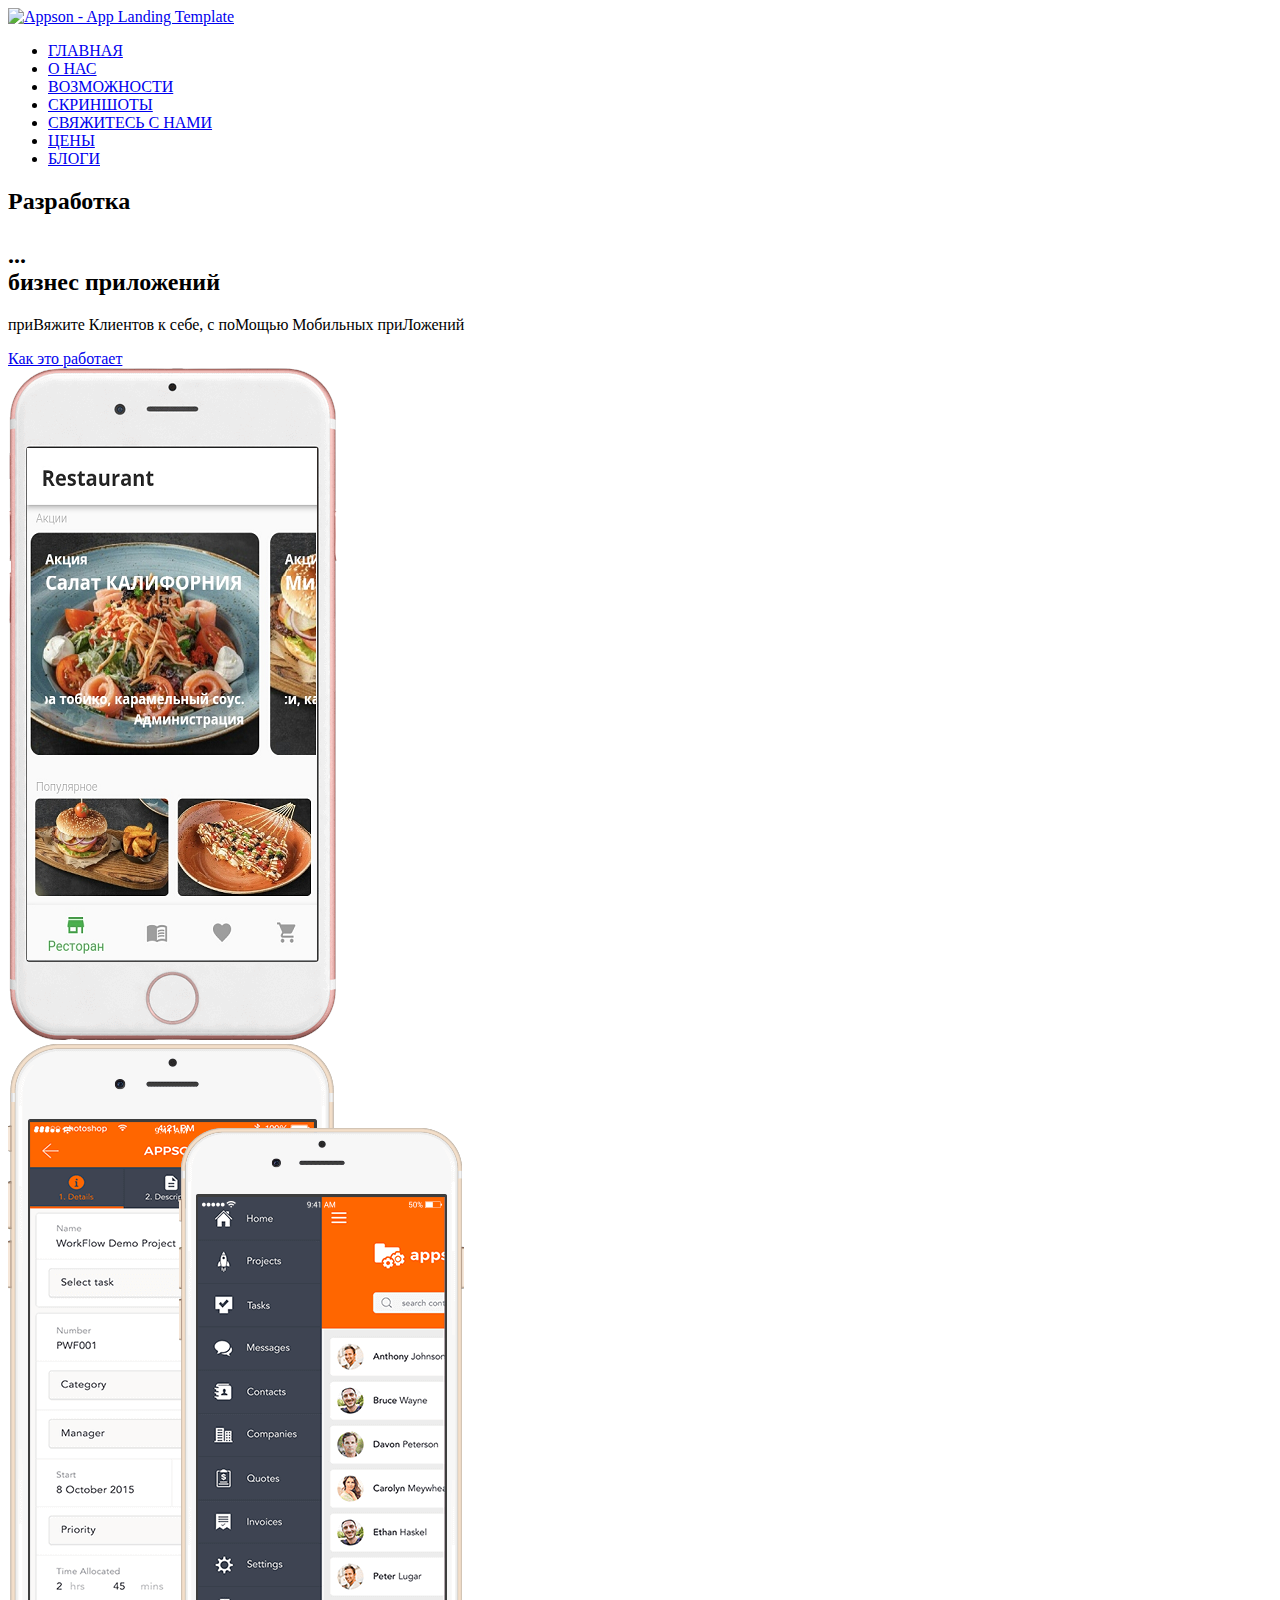
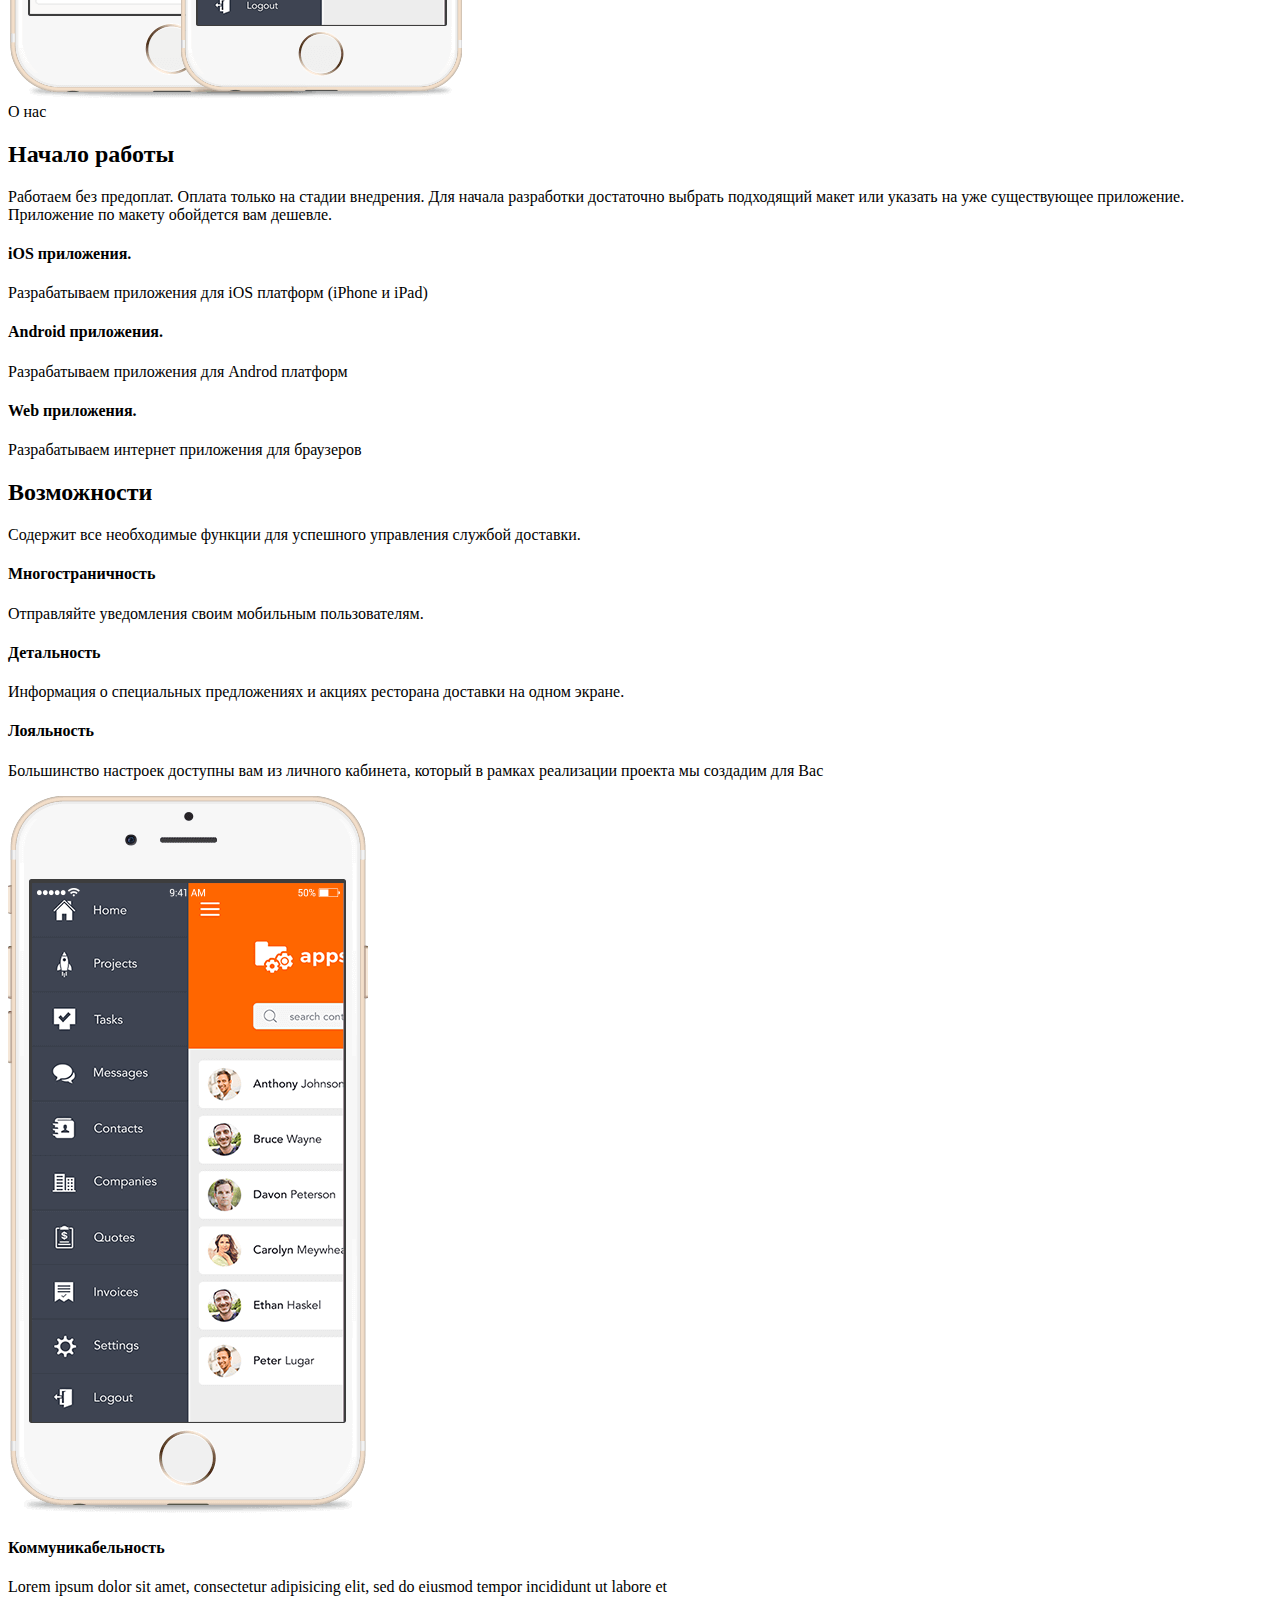
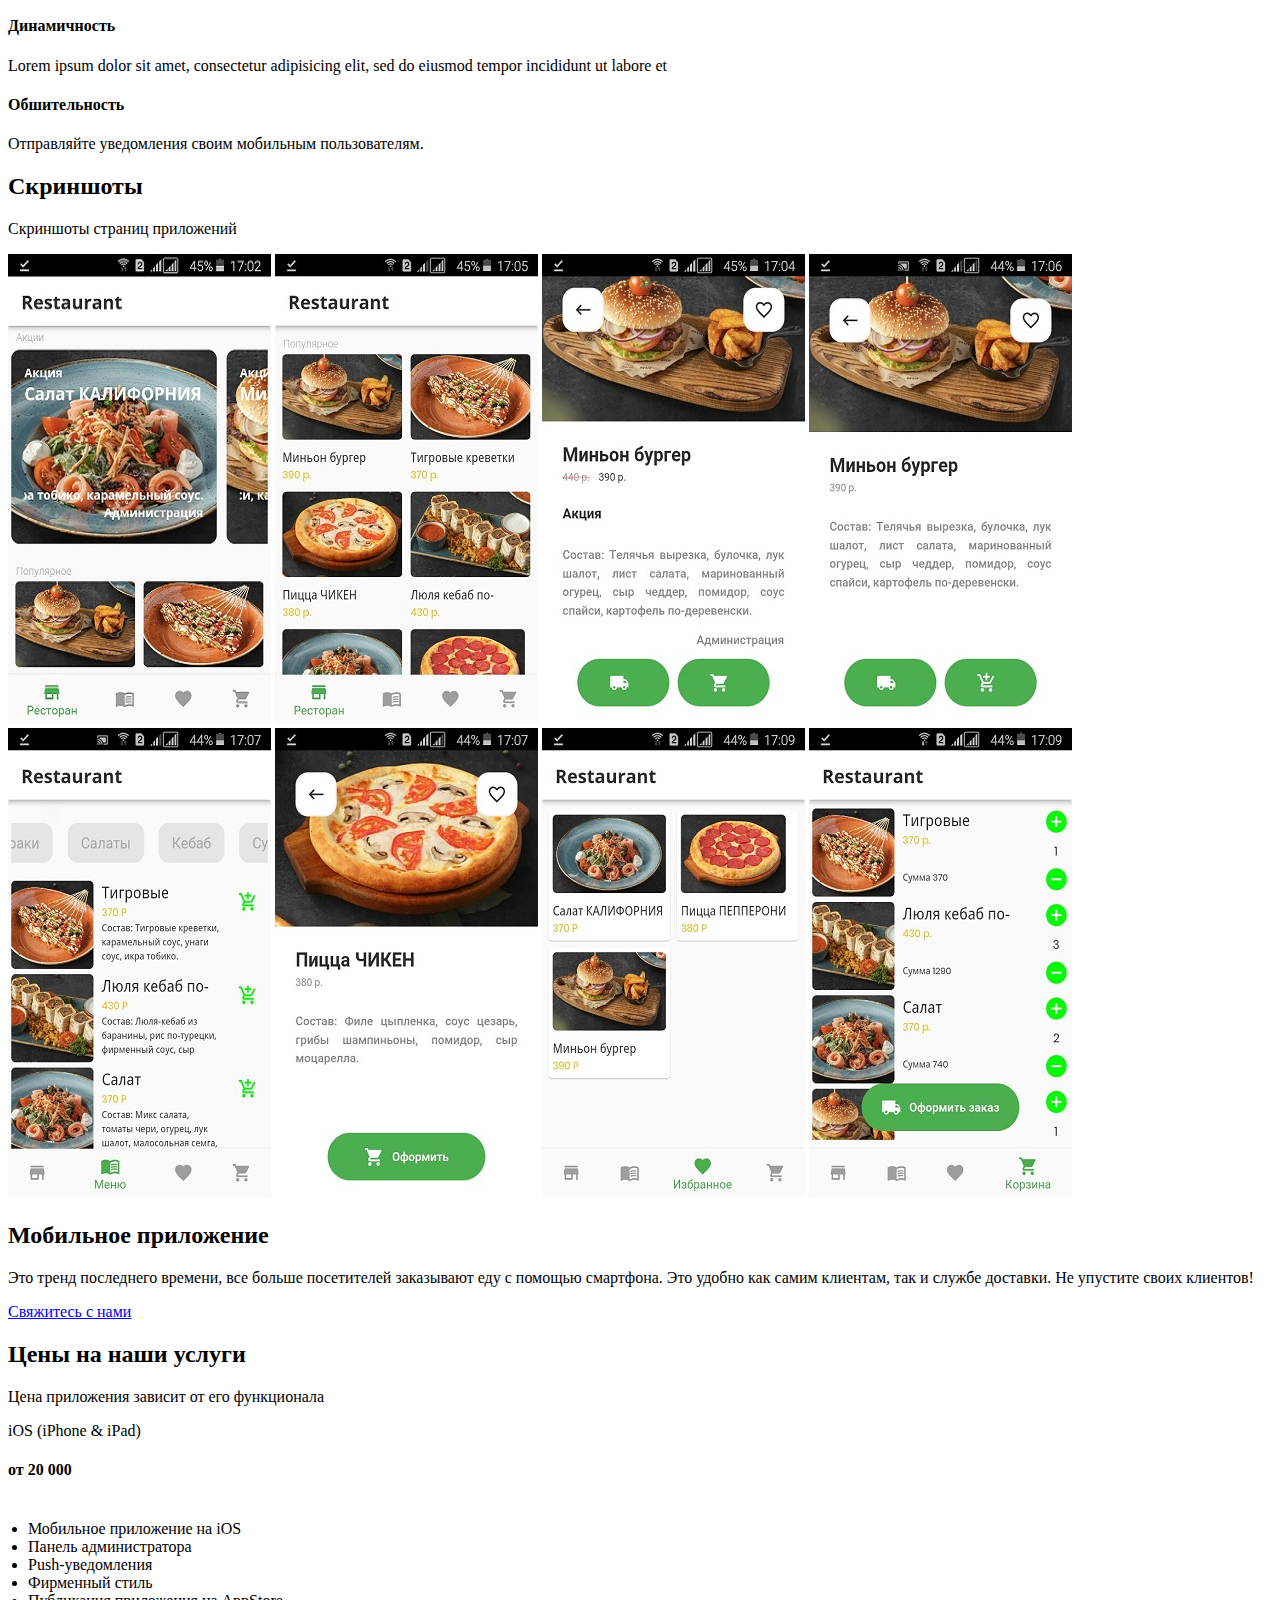
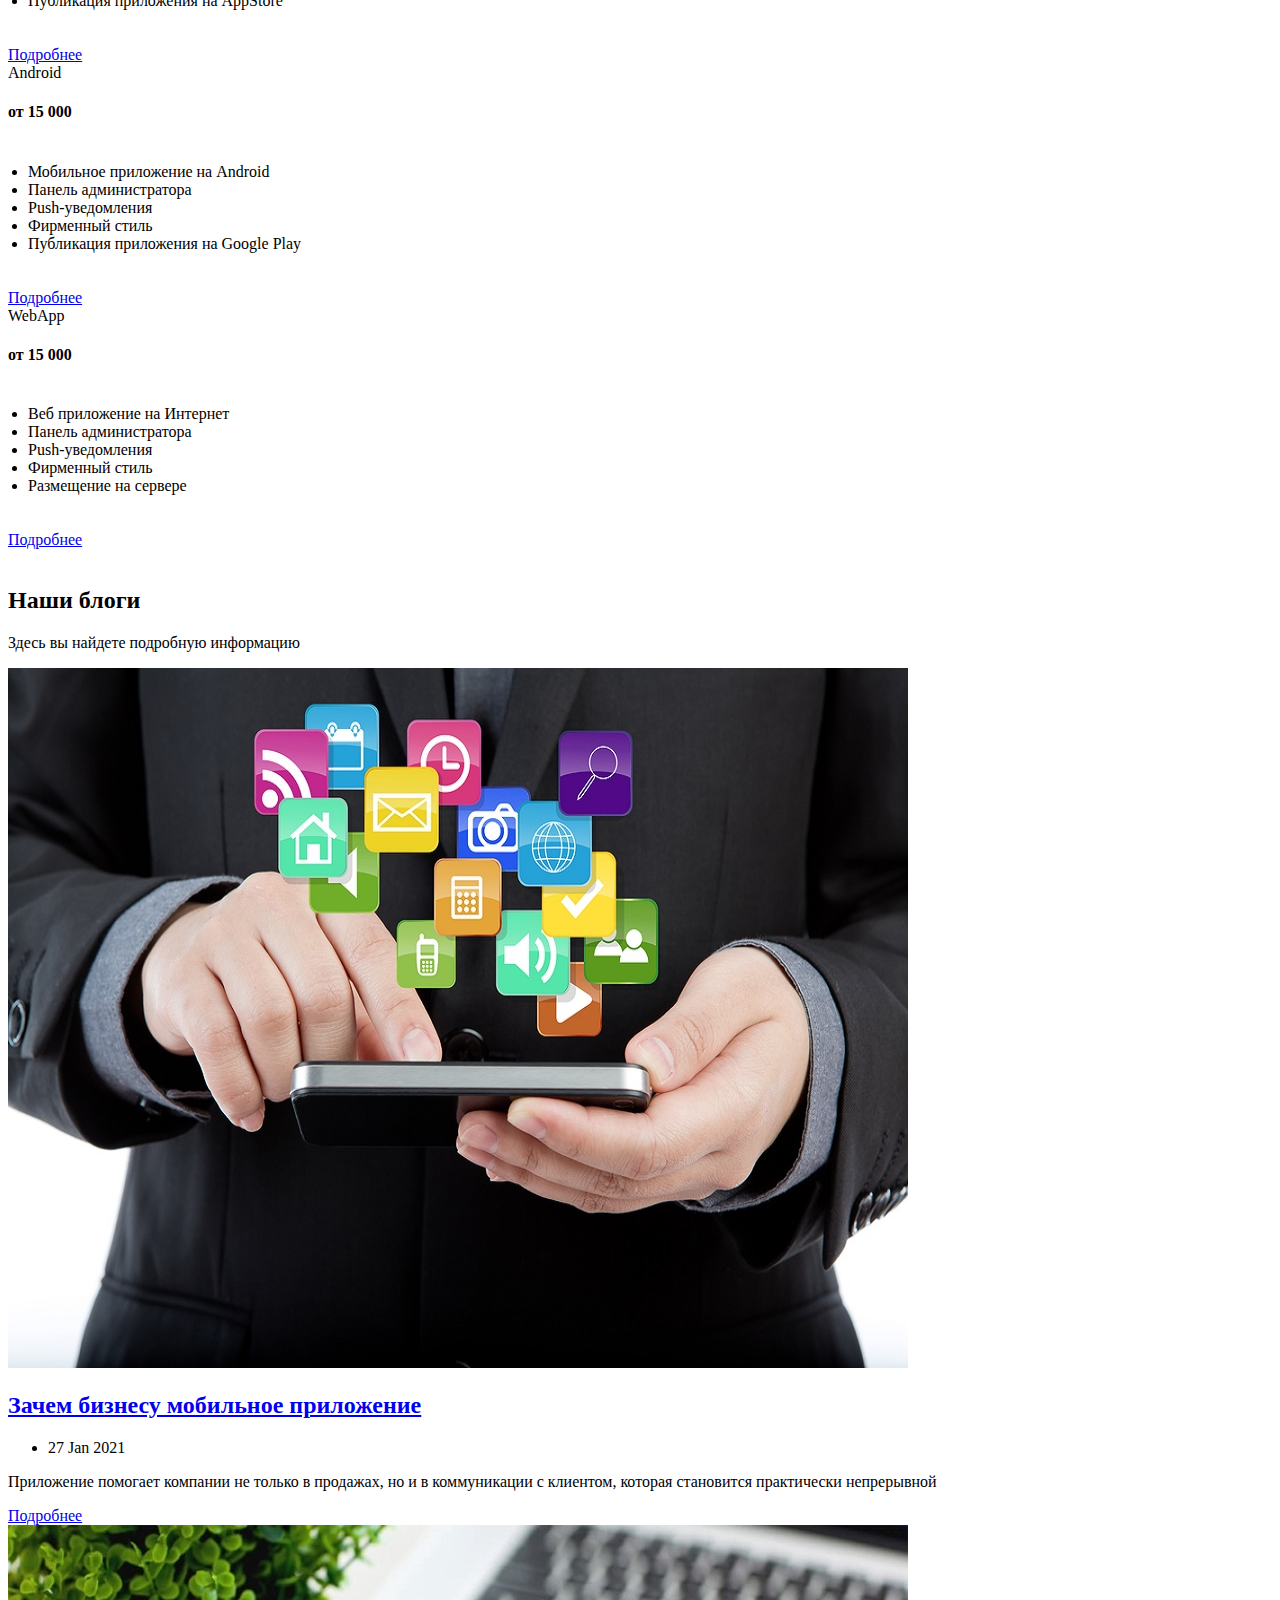
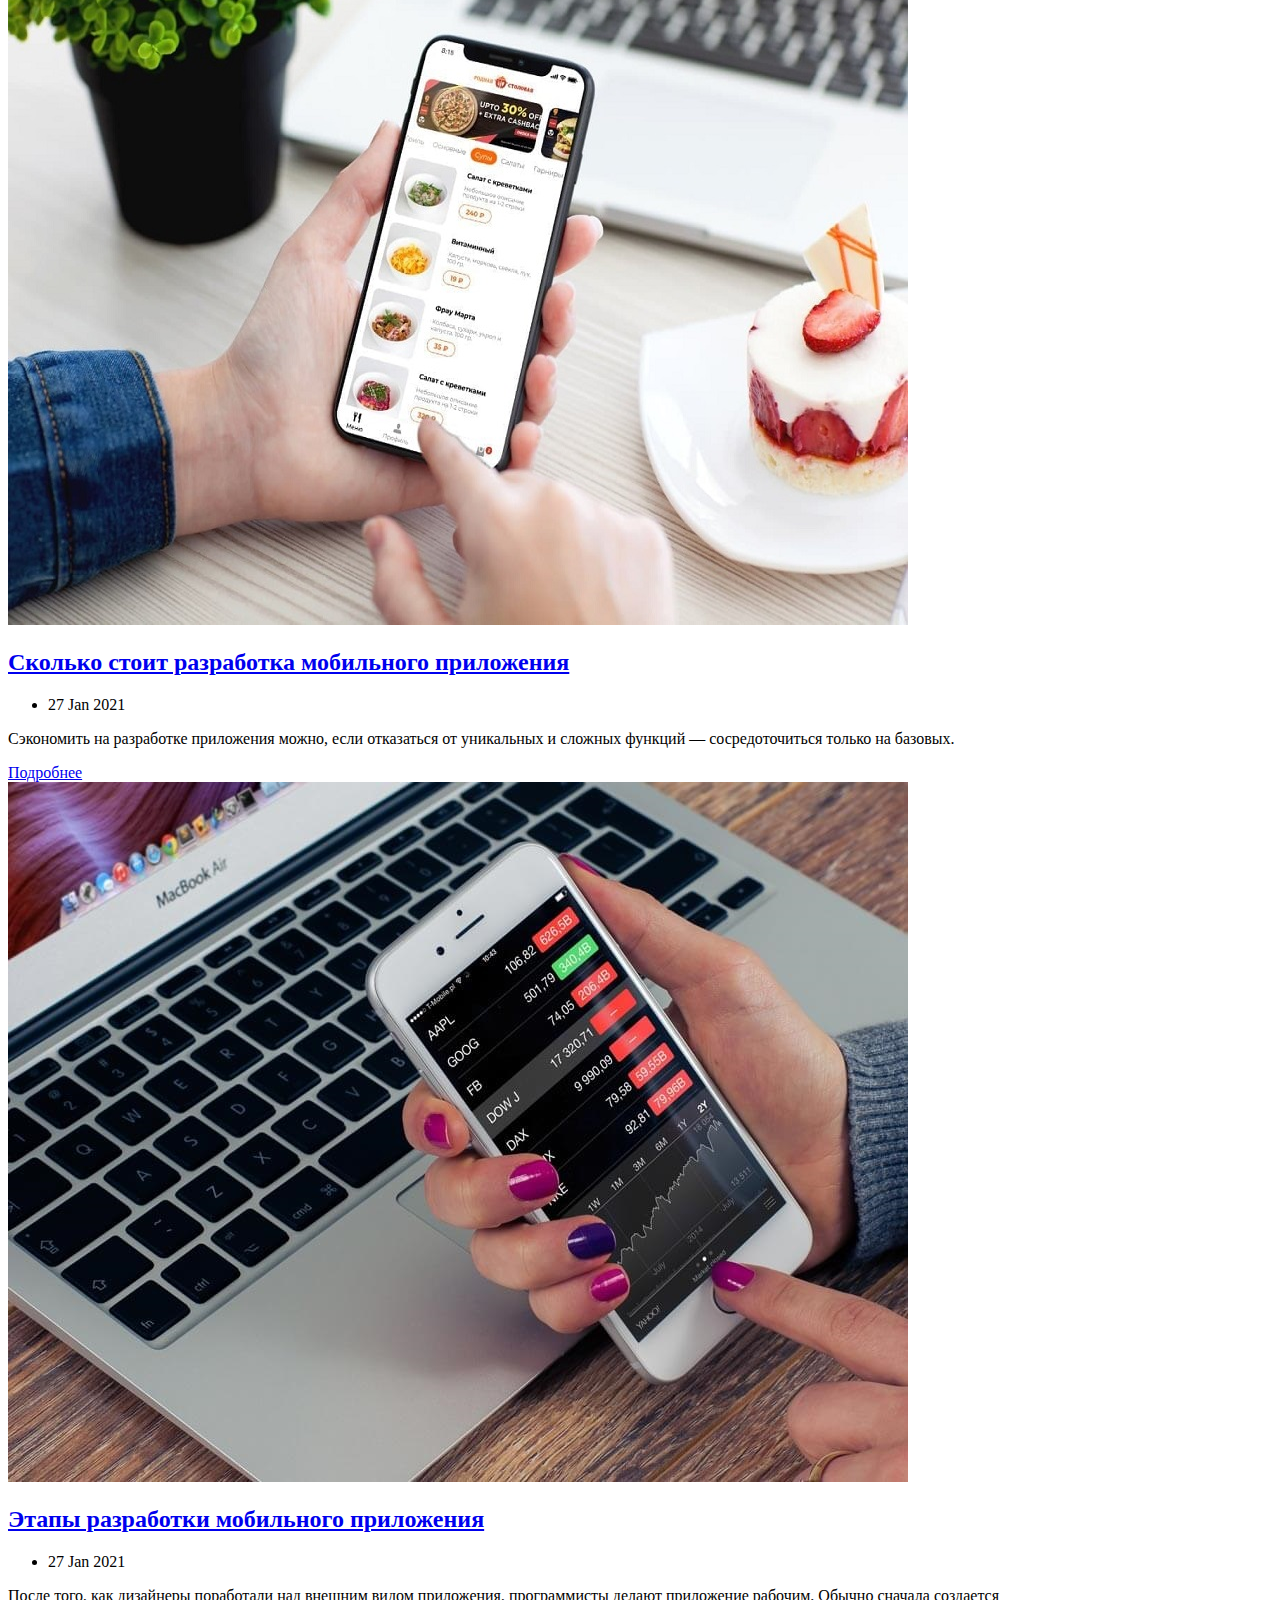
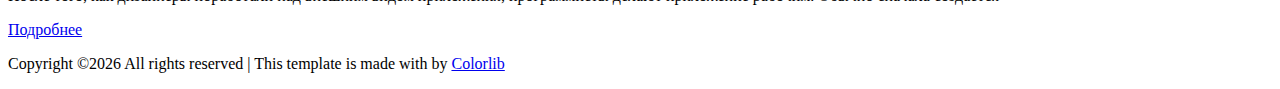
==== index.html @ a250da95 "Add files via upload" ====
<!DOCTYPE html>
<html lang="en">

<head>
    <!--- Basic Page Needs  -->
    <meta charset="utf-8">
    <title>Appson || Разработка приложений</title>
    <meta http-equiv="X-UA-Compatible" content="IE=edge">
    <!-- Mobile Specific Meta  -->
    <meta name="viewport" content="width=device-width, initial-scale=1, maximum-scale=1">
    <!-- CSS -->
    <link rel="stylesheet" href="assets/css/bootstrap.min.css">
    <link rel="stylesheet" href="assets/css/jquery-ui.css">
    <link rel="stylesheet" href="assets/css/font-awesome.min.css">
    <link rel="stylesheet" href="assets/css/owl.carousel.min.css">
    <link rel="stylesheet" href="assets/css/slicknav.min.css">
    <link rel="stylesheet" href="assets/css/jquery.mb.YTPlayer.min.css">
    <link rel="stylesheet" href="assets/css/typography.css">
    <link rel="stylesheet" href="assets/css/style.css">
    <link rel="stylesheet" href="assets/css/responsive.css">
    <!-- Favicon -->
    <link rel="shortcut icon" type="image/png" href="assets/img/icon/favicon.ico">
    <!-- HTML5 Shim and Respond.js IE8 support of HTML5 elements and media queries -->
    <!-- WARNING: Respond.js doesn't work if you view the page via file:// -->
    <!--[if lt IE 9]>
        <script src="https://oss.maxcdn.com/libs/html5shiv/3.7.0/html5shiv.js"></script>
        <script src="https://oss.maxcdn.com/libs/respond.js/1.4.2/respond.min.js"></script>
        <![endif]-->
</head>

<body>
    <!-- preloader area start -->
    <div id="preloader">
        <div class="spinner"></div>
    </div>
    <!-- preloader area end -->
    <!-- header area start -->
    <header class="header-area">
        <div class="container">
            <div class="row">
                <div class="menu-area">
                    <div class="col-md-3 col-sm-6 col-xs-6">
                        <div class="logo">
                            <a href="index.html"><img src="assets/img/icon/logo.png" alt="Appson - App Landing Template"></a>
                        </div>
                    </div>
                    <div class="col-md-9 hidden-xs hidden-sm">
                        <div class="main-menu">
                            <nav class="nav-menu">
                                <ul>
                                    <li class="active"><a href="#home">ГЛАВНАЯ</a></li>
                                    <li><a href="#about">О НАС</a></li>
                                    <li><a href="#features">ВОЗМОЖНОСТИ</a></li>
                                    <li><a href="#screenshot">СКРИНШОТЫ</a></li>
                                    <li><a href="#download">СВЯЖИТЕСЬ С НАМИ</a></li>
                                    <li><a href="#pricing">ЦЕНЫ</a></li>
                                    <li><a href="#review">БЛОГИ</a></li>
                                </ul>
                            </nav>
                        </div>
                    </div>
                    <div class="col-sm-12 col-xs-12 visible-sm visible-xs">
                        <div class="mobile_menu"></div>
                    </div>
                </div>
            </div>
        </div>
    </header>
    <!-- header area end -->
    <!-- slider area start -->
    <section class="slider-area background-image" id="home">
        <div class="container">
            <div class="slider-content d-flex flex-center">
                <div class="col-md-8 col-sm-9 col-xs-12 d-flex flex-center">
                    <div class="slider-nner">
                        <h2>Разработка <br><small style="color:white"> мобильных </small><br> ... <br>бизнес приложений</h2>
                        <p>приВяжите Клиентов к себе, с поМощью Мобильных приЛожений</p>
                        <div class="btn-area">
                            <a href="#review">Как это работает</a>
                        </div>
                    </div>
                </div>
                <div class="col-md-4 hidden-sm hidden-xs">
                    <div class="slider-m-img">
                        <img src="assets/img/mobile/slider-screen.png" alt="mobile image">
                    </div>
                </div>
            </div>
        </div>
    </section>
    <!-- slider area end -->
    <!-- about area start -->
    <section class="about-area ptb--110" id="about">
        <div class="container">
            <div class="row">
                <div class="col-md-5 hidden-sm hidden-xs">
                    <div class="about-left-thumb">
                        <img src="assets/img/mobile/about-m-screen.png" alt="mobile screen">
                    </div>
                </div>
                <div class="col-md-6 col-md-offset-1 col-sm-12 col-xs-12">
                    <div class="about-content">
                        <span>О нас</span>
                        <h2>Начало работы</h2>
                        <p>Работаем без предоплат. Оплата только на стадии внедрения. Для начала разработки достаточно выбрать подходящий макет или указать на уже существующее приложение. Приложение по макету обойдется вам дешевле.</p>
                        <div class="about-ft">
                            <div class="ft-single">
                                <div class="icon"><i class="fa fa-apple"></i></div>
                                <div class="ft-info">
                                    <h4>iOS приложения.</h4>
                                    <p>Разрабатываем приложения для iOS платформ (iPhone и iPad)</p>
                                </div>
                            </div>
                            <div class="ft-single">
                                <div class="icon"><i class="fa fa-android"></i></div>
                                <div class="ft-info">
                                    <h4>Android приложения.</h4>
                                    <p>Разрабатываем приложения для Androd платформ</p>
                                </div>
                            </div>
                            <div class="ft-single">
                                <div class="icon"><i class="fa fa-chrome"></i></div>
                                <div class="ft-info">
                                    <h4>Web приложения.</h4>
                                    <p>Разрабатываем интернет приложения для браузеров</p>
                                </div>
                            </div>
                        </div>
                    </div>
                </div>
            </div>
        </div>
    </section>
    <!-- about area end -->
    <!-- feature area start -->
    <section class="feature-area ptb--110 bg-theme" id="features">
        <div class="container">
            <div class="section-title">
                <h2>Возможности</h2>
                <p>Содержит все необходимые функции для успешного управления службой доставки.</p>
            </div>
            <div class="row">
                <div class="feature-content">
                    <div class="col-md-4 col-sm-6 col-xs-12 text-right">
                        <div class="feature-list">
                            <div class="feature-item">
                                <div class="icon"><i class="fa fa-files-o"></i></div>
                                <h4>Многостраничность</h4>
                                <p>Отправляйте уведомления своим мобильным пользователям.</p>
                            </div>
                            <div class="feature-item">
                                <div class="icon"><i class="fa fa-eye"></i></div>
                                <h4>Детальность</h4>
                                <p>Информация о специальных предложениях и акциях ресторана доставки на одном экране.</p>
                            </div>
                            <div class="feature-item">
                                <div class="icon"><i class="fa fa-check-square-o"></i></div>
                                <h4>Лояльность</h4>
                                <p>Большинство настроек доступны вам из личного кабинета, который в рамках реализации проекта мы создадим для Вас</p>
                            </div>
                        </div>
                    </div>
                    <div class="col-md-4 hidden-xs hidden-sm">
                        <div class="feature-mscreen">
                            <img src="assets/img/mobile/feature-screen.png" alt="mobile screen">
                        </div>
                    </div>
                    <div class="col-md-4 col-sm-6 col-xs-12">
                        <div class="feature-list feature-list-right">
                            <div class="feature-item">
                                <div class="icon"><i class="fa fa-commenting-o"></i></div>
                                <h4>Коммуникабельность</h4>
                                <p>Lorem ipsum dolor sit amet, consectetur adipisicing elit, sed do eiusmod tempor incididunt ut labore et</p>
                            </div>
                            <div class="feature-item">
                                <div class="icon"><i class="fa fa-cog"></i></div>
                                <h4>Динамичность</h4>
                                <p>Lorem ipsum dolor sit amet, consectetur adipisicing elit, sed do eiusmod tempor incididunt ut labore et</p>
                            </div>
                            <div class="feature-item">
                                <div class="icon"><i class="fa fa-bell-o"></i></div>
                                <h4>Обшительность</h4>
                                <p>Отправляйте уведомления своим мобильным пользователям.</p>
                            </div>
                        </div>
                    </div>
                </div>
            </div>
        </div>
    </section>
    <!-- feature area end -->
    <!-- screen slider area start -->
    <section class="screen-slider-area ptb--120" id="screenshot">
        <div class="container">
            <div class="section-title text-black">
                <h2>Скриншоты</h2>
                <p>Скриншоты страниц приложений</p>
            </div>
            <div class="row">
                <div class="screen-slider owl-carousel">
                    <img src="assets/img/mobile/screen-slider/screen1.jpg" alt=" mobile screen">
                    <img src="assets/img/mobile/screen-slider/screen2.jpg" alt=" mobile screen">
                    <img src="assets/img/mobile/screen-slider/screen3.jpg" alt=" mobile screen">
                    <img src="assets/img/mobile/screen-slider/screen4.jpg" alt=" mobile screen">
                    <img src="assets/img/mobile/screen-slider/screen5.jpg" alt=" mobile screen">
                    <img src="assets/img/mobile/screen-slider/screen6.jpg" alt=" mobile screen">
					<img src="assets/img/mobile/screen-slider/screen7.jpg" alt=" mobile screen">
                    <img src="assets/img/mobile/screen-slider/screen8.jpg" alt=" mobile screen">
                </div>
            </div>
        </div>
    </section>
    <!-- screen slider area end -->
    <!-- download area start -->
    <section class="download-area ptb--120 bg-theme" id="download">
        <div class="container">
            <div class="section-title">
                <h2>Мобильное приложение</h2>
                <p>Это тренд последнего времени, все больше посетителей заказывают еду с помощью смартфона. Это удобно как самим клиентам, так и службе доставки. Не упустите своих клиентов!</p>
            </div>
            <div class="download-btns btn-area text-center">
                <a href="https://api.whatsapp.com/send?phone=79640626525" rel="noopener noreferrer"><i class="fa fa-whatsapp fa-2x"></i>Свяжитесь с нами</a>
            </div>
        </div>
    </section>
    <!-- download area end -->
    <!-- pricing area start -->
    <section class="pricing-area ptb--120" id="pricing">
        <div class="container">
            <div class="section-title text-black">
                <h2>Цены на наши услуги</h2>
                <p>Цена приложения зависит от его функционала</p>
            </div>
            <div class="row">
                <div class="pricing-list">
                    <div class="col-md-4 col-sm-4 col-xs-12">
                        <div class="pricing-item text-center">
                            <div class="prc-head bg-theme">
                                <span>iOS (iPhone & iPad)</span>
                                <h4>от 20 000 <i class="fa fa-rub"></i></h4>
                            </div>
                            <ul class="prc-list" style="padding:20px">
                                <li>Мобильное приложение на iOS</li>
                                <li>Панель администратора</li>
                                <li>Push-уведомления</li>
                                <li>Фирменный стиль</li>
                                <li>Публикация приложения на AppStore</li>
                            </ul>
                            <div class="btn-area">
                                <a href="#">Подробнее</a>
                            </div>
                        </div>
                    </div>
                    <div class="col-md-4 col-sm-4 col-xs-12">
                        <div class="pricing-item text-center">
                            <div class="prc-head bg-theme">
                                <span>Android</span>
                                <h4>от 15 000 <i class="fa fa-rub"></i></h4>
                            </div>
                            <ul class="prc-list" style="padding:20px">
                                <li>Мобильное приложение на Android</li>
                                <li>Панель администратора</li>
                                <li>Push-уведомления</li>
                                <li>Фирменный стиль</li>
                                <li>Публикация приложения на Google Play</li>
                            </ul>
                            <div class="btn-area">
                                <a href="#">Подробнее</a>
                            </div>
                        </div>
                    </div>
                    <div class="col-md-4 col-sm-4 col-xs-12">
                        <div class="pricing-item text-center">
                            <div class="prc-head bg-theme">
                                <span>WebApp</span>
                                <h4>от 15 000 <i class="fa fa-rub"></i></h4>
                            </div>
                            <ul class="prc-list" style="padding:20px">
                                <li>Веб приложение на Интернет</li>
                                <li>Панель администратора</li>
                                <li>Push-уведомления</li>
                                <li>Фирменный стиль</li>
                                <li>Размещение на сервере</li>
                            </ul>
                            <div class="btn-area">
                                <a href="#">Подробнее</a>
                            </div>
                        </div>
                    </div>
                </div>
            </div>
        </div>
    </section>
    <!-- pricing area end -->
    <!-- subscribe area start -->
    <div class="subscribe-area ptb--120 bg-theme">
        
	</div>
    <!-- subscribe area end -->
    <!-- team area start -->
    <!--TEAM-->
    <!-- team area end -->
    <!-- achivement area start -->
    <!--ACHIVEMENT-->
    <!-- achivement area end -->
    <!-- testimonial area start -->
    <!--TESTIMONIAL-->
    <!-- testimonial area end -->
    <!-- letest blog area start -->
    <div class="letest-blog pb--120" id="review">
        <div class="container">
            <div class="section-title text-black">
			<br>
                <h2>Наши блоги</h2>
                <p>Здесь вы найдете подробную информацию</p>
            </div>
            <div class="row">
                <div class="blog-list">
                    <div class="col-md-4 col-sm-6 col-xs-12">
                        <div class="list-item">
                            <div class="blog-thumbnail">
                                <a href="what-business-app.html"><img src="assets/img/blog/blog-thumb1.jpg" alt="blog thumbnail"></a>
                            </div>
                            <h2 class="blog-title"><a href="what-business-app.html">Зачем бизнесу мобильное приложение</a></h2>
                            <div class="blog-meta">
                                <ul>
                                    <li><i class="fa fa-calendar"></i>27 Jan 2021</li>
                                </ul>
                            </div>
                            <div class="blog-summery">
                                <p>Приложение помогает компании не только в продажах, но и в коммуникации с клиентом, которая становится практически непрерывной </p>
                            </div>
                            <a href="what-business-app.html" class="read-more">Подробнее</a>
                        </div>
                    </div>
                    <div class="col-md-4 col-sm-6 col-xs-12">
                        <div class="list-item">
                            <div class="blog-thumbnail">
                                <a href="how-much-app.html"><img src="assets/img/blog/blog-thumb2.jpg" alt="blog thumbnail"></a>
                            </div>
                            <h2 class="blog-title"><a href="how-much-app.html">Сколько стоит разработка мобильного приложения</a></h2>
                            <div class="blog-meta">
                                <ul>
                                    <li><i class="fa fa-calendar"></i>27 Jan 2021</li>
                                </ul>
                            </div>
                            <div class="blog-summery">
                                <p>Сэкономить на разработке приложения можно, если отказаться от уникальных и сложных функций — сосредоточиться только на базовых.</p>
                            </div>
                            <a href="how-much-app.html" class="read-more">Подробнее</a>
                        </div>
                    </div>
                    <div class="col-md-4 col-sm-6 col-xs-12">
                        <div class="list-item">
                            <div class="blog-thumbnail">
                                <a href="development-stages.html"><img src="assets/img/blog/blog-thumb3.jpg" alt="blog thumbnail"></a>
                            </div>
                            <h2 class="blog-title"><a href="development-stages.html">Этапы разработки мобильного приложения</a></h2>
                            <div class="blog-meta">
                                <ul>
                                    <li><i class="fa fa-calendar"></i>27 Jan 2021</li>
                                </ul>
                            </div>
                            <div class="blog-summery">
                                <p>После того, как дизайнеры поработали над внешним видом приложения, программисты делают приложение рабочим. Обычно сначала создается</p>
                            </div>
                            <a href="development-stages.html" class="read-more">Подробнее</a>
                        </div>
                    </div>
                </div>
            </div>
        </div>
    </div>
    <!-- letest blog area end -->
    <!-- map area start -->
    <!--MAP-->
    <!-- map area end -->
    <!-- contact area start -->
    <!--CONTACT-->
    <!-- contact area end -->
    <!-- footer area start -->
    <footer>
        <div class="footer-area bg-theme ptb--50">
            <div class="container">
                <div class="footer-inner">
                     <p class="copy-right"><!-- Link back to Colorlib can't be removed. Template is licensed under CC BY 3.0. -->
Copyright &copy;<script>document.write(new Date().getFullYear());</script> All rights reserved | This template is made with <i class="fa fa-heart-o" aria-hidden="true"></i> by <a href="https://colorlib.com" target="_blank">Colorlib</a>
<!-- Link back to Colorlib can't be removed. Template is licensed under CC BY 3.0. --></p>
                </div>
            </div>
        </div>
    </footer>
    <!-- footer area end -->

    <!-- google map activation start-->
    <script>
        function initMap() {
        // Styles a map in night mode.
        var map = new google.maps.Map(document.getElementById('map'), {
          center: {lat: 40.674, lng: -73.945},
          zoom: 12,
          styles: [
              {
                "elementType": "geometry",
                "stylers": [
                  {
                    "color": "#f5f5f5"
                  }
                ]
              },
              {
                "elementType": "labels",
                "stylers": [
                  {
                    "visibility": "off"
                  }
                ]
              },
              {
                "elementType": "labels.icon",
                "stylers": [
                  {
                    "visibility": "off"
                  }
                ]
              },
              {
                "elementType": "labels.text.fill",
                "stylers": [
                  {
                    "color": "#616161"
                  }
                ]
              },
              {
                "elementType": "labels.text.stroke",
                "stylers": [
                  {
                    "color": "#f5f5f5"
                  }
                ]
              },
              {
                "featureType": "administrative.land_parcel",
                "stylers": [
                  {
                    "visibility": "off"
                  }
                ]
              },
              {
                "featureType": "administrative.land_parcel",
                "elementType": "labels.text.fill",
                "stylers": [
                  {
                    "color": "#bdbdbd"
                  }
                ]
              },
              {
                "featureType": "administrative.neighborhood",
                "stylers": [
                  {
                    "visibility": "off"
                  }
                ]
              },
              {
                "featureType": "poi",
                "elementType": "geometry",
                "stylers": [
                  {
                    "color": "#eeeeee"
                  }
                ]
              },
              {
                "featureType": "poi",
                "elementType": "labels.text.fill",
                "stylers": [
                  {
                    "color": "#757575"
                  }
                ]
              },
              {
                "featureType": "poi.park",
                "elementType": "geometry",
                "stylers": [
                  {
                    "color": "#e5e5e5"
                  }
                ]
              },
              {
                "featureType": "poi.park",
                "elementType": "labels.text.fill",
                "stylers": [
                  {
                    "color": "#9e9e9e"
                  }
                ]
              },
              {
                "featureType": "road",
                "elementType": "geometry",
                "stylers": [
                  {
                    "color": "#ffffff"
                  }
                ]
              },
              {
                "featureType": "road.arterial",
                "elementType": "labels.text.fill",
                "stylers": [
                  {
                    "color": "#757575"
                  }
                ]
              },
              {
                "featureType": "road.highway",
                "elementType": "geometry",
                "stylers": [
                  {
                    "color": "#dadada"
                  }
                ]
              },
              {
                "featureType": "road.highway",
                "elementType": "labels.text.fill",
                "stylers": [
                  {
                    "color": "#616161"
                  }
                ]
              },
              {
                "featureType": "road.local",
                "elementType": "labels.text.fill",
                "stylers": [
                  {
                    "color": "#9e9e9e"
                  }
                ]
              },
              {
                "featureType": "transit.line",
                "elementType": "geometry",
                "stylers": [
                  {
                    "color": "#e5e5e5"
                  }
                ]
              },
              {
                "featureType": "transit.station",
                "elementType": "geometry",
                "stylers": [
                  {
                    "color": "#eeeeee"
                  }
                ]
              },
              {
                "featureType": "water",
                "elementType": "geometry",
                "stylers": [
                  {
                    "color": "#c9c9c9"
                  }
                ]
              },
              {
                "featureType": "water",
                "elementType": "labels.text.fill",
                "stylers": [
                  {
                    "color": "#9e9e9e"
                  }
                ]
              }
            ]
        });
      }
    </script>
    <!-- google map activation end -->
    <!-- Scripts -->
    <script src="assets/js/jquery-3.2.0.min.js"></script>
    <script src="assets/js/jquery-ui.js"></script>
    <script src="assets/js/bootstrap.min.js"></script>
    <script src="assets/js/jquery.slicknav.min.js"></script>
    <script src="assets/js/owl.carousel.min.js"></script>
    <script src="assets/js/jquery.mb.YTPlayer.min.js"></script>
    <script src="assets/js/raindrops.js"></script>
    <script async defer src="https://maps.googleapis.com/maps/api/js?key=AIzaSyBO_5h890WNShs_YLGivCBfs2U89qXR-7Y&callback=initMap"></script>
    <script src="assets/js/theme.js"></script>
</body>

</html>
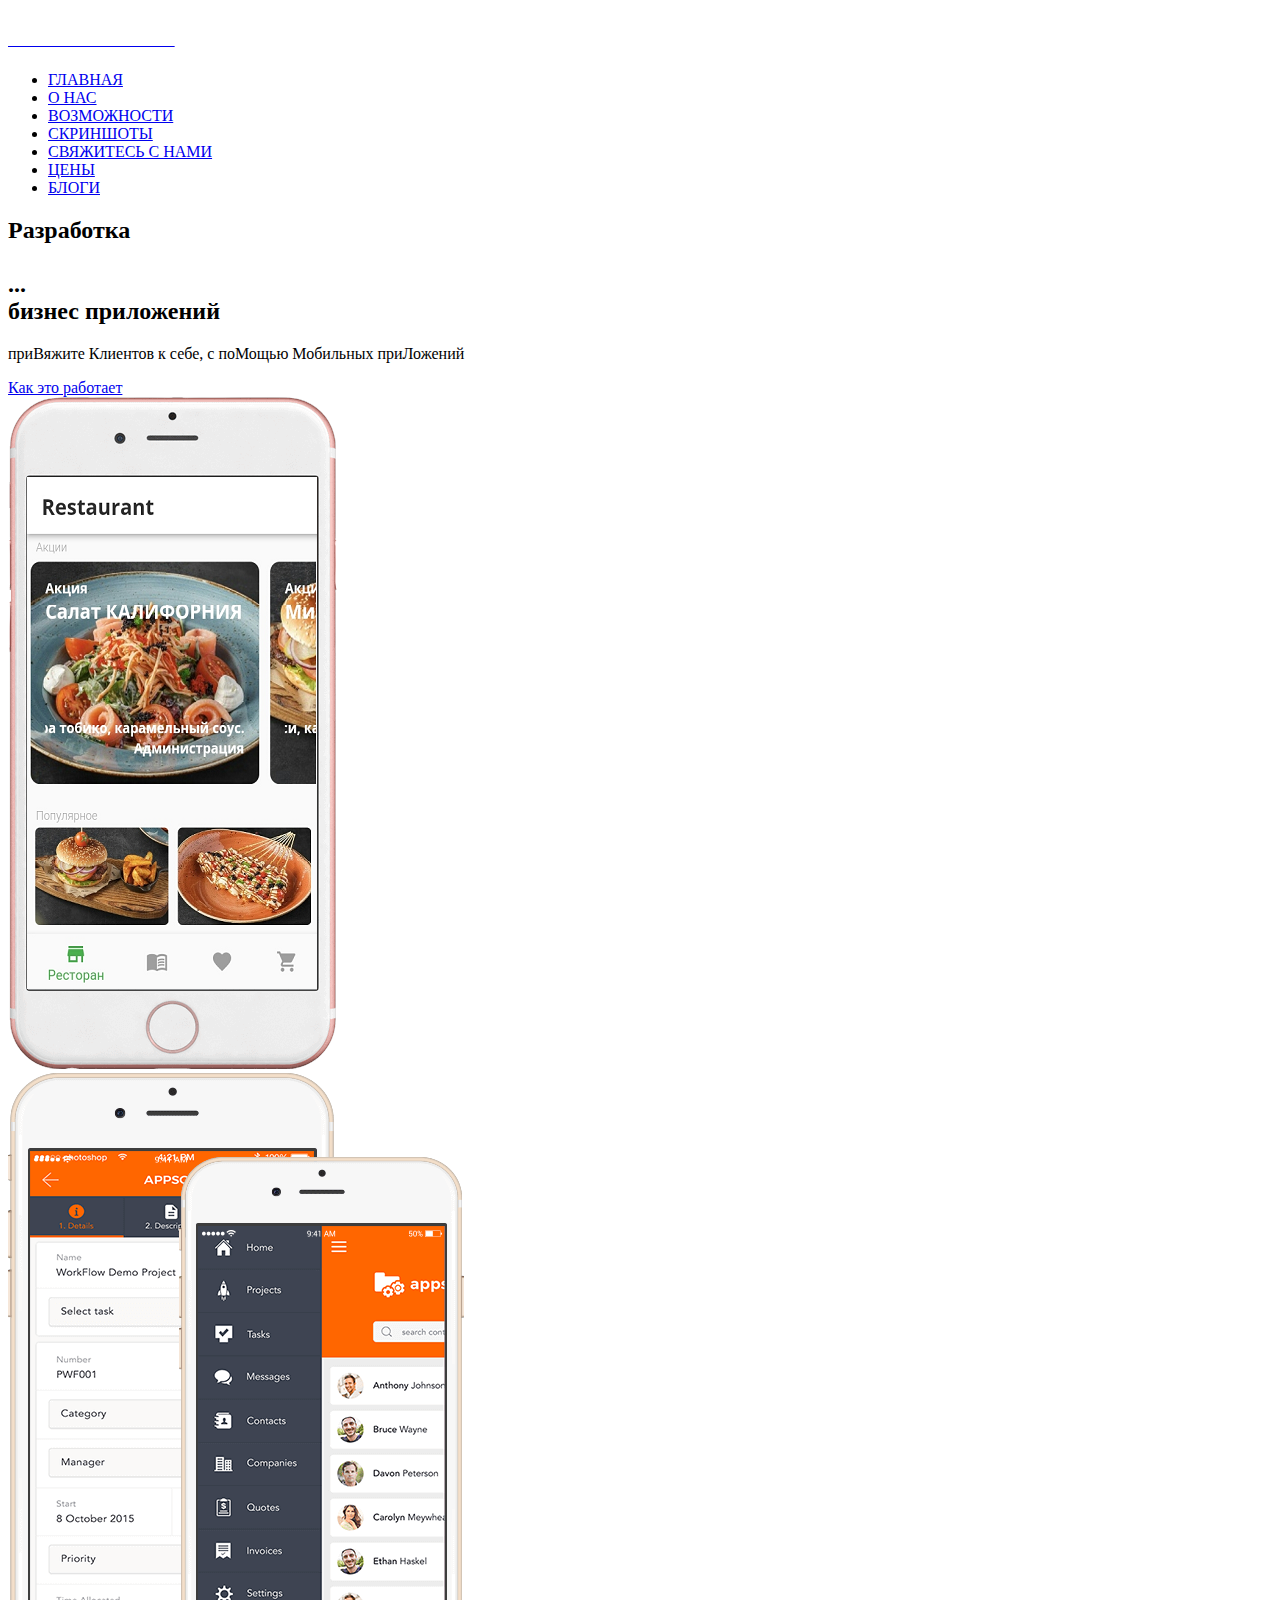
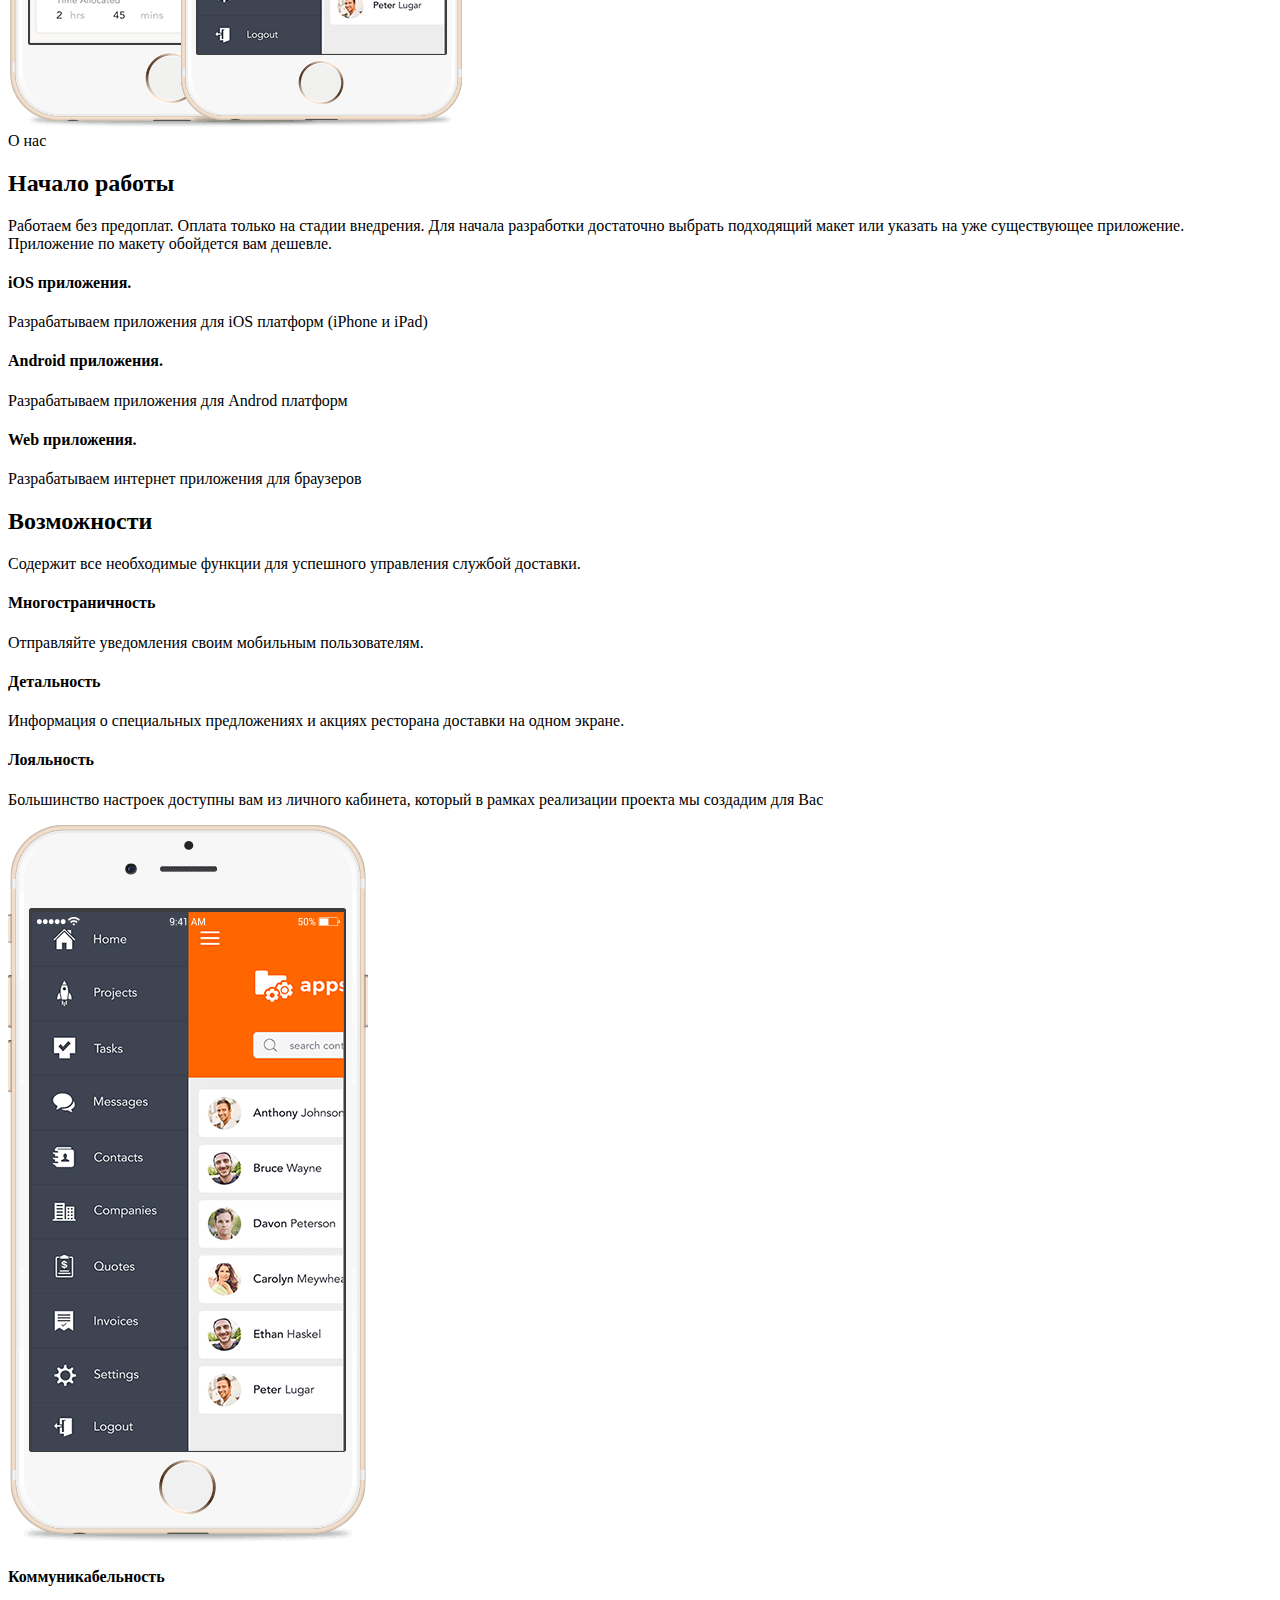
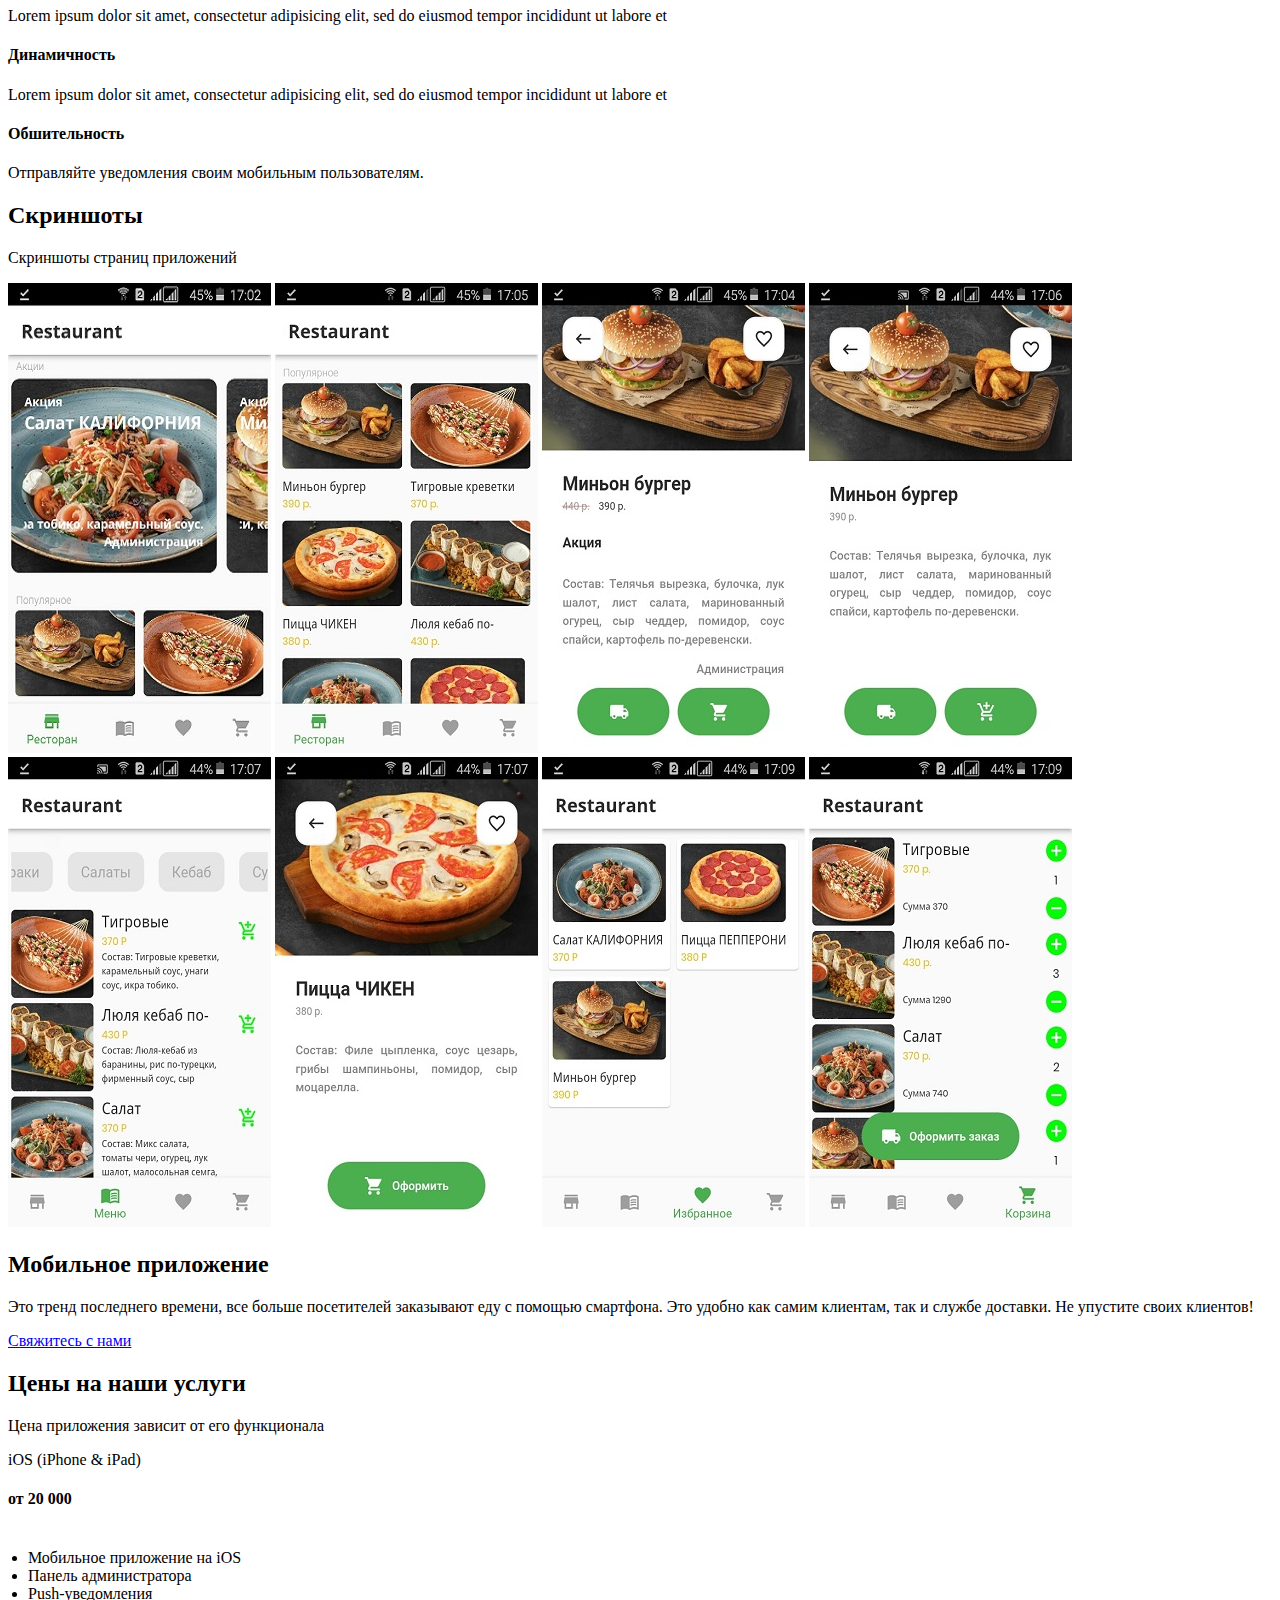
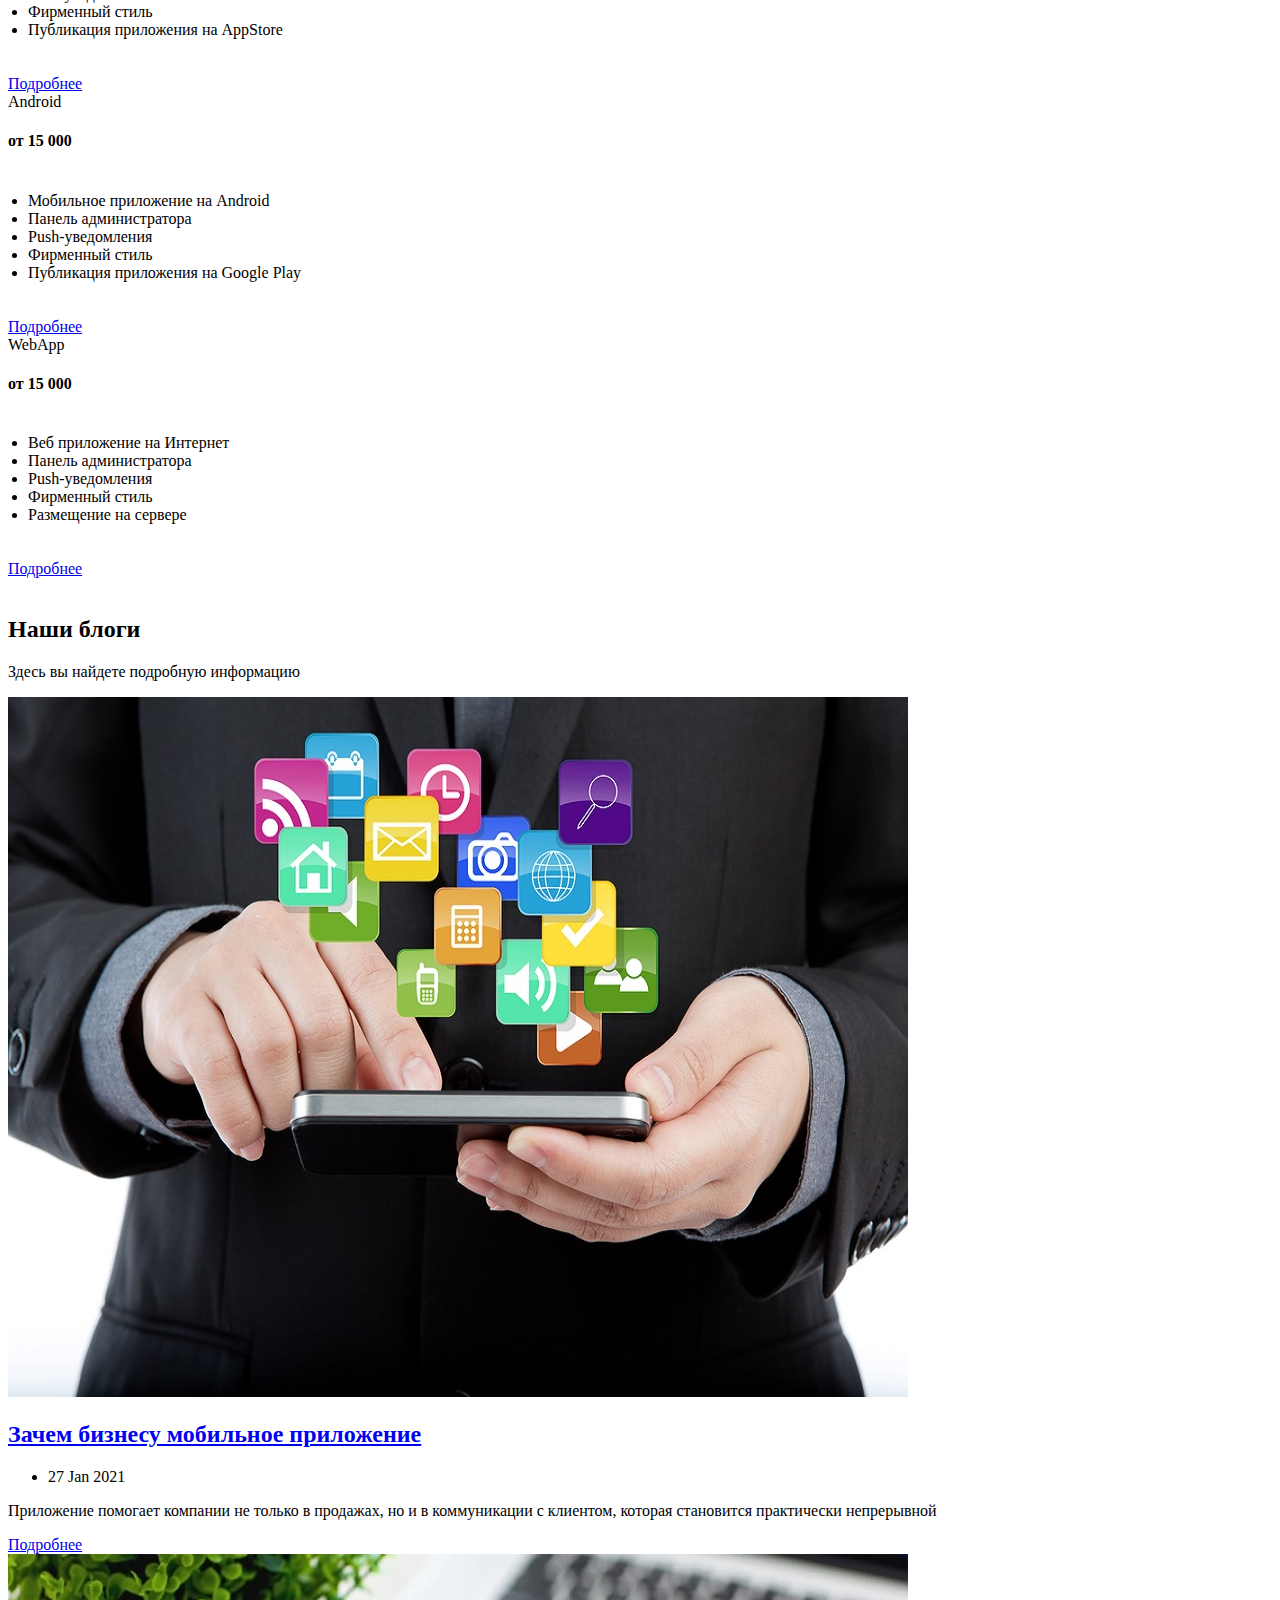
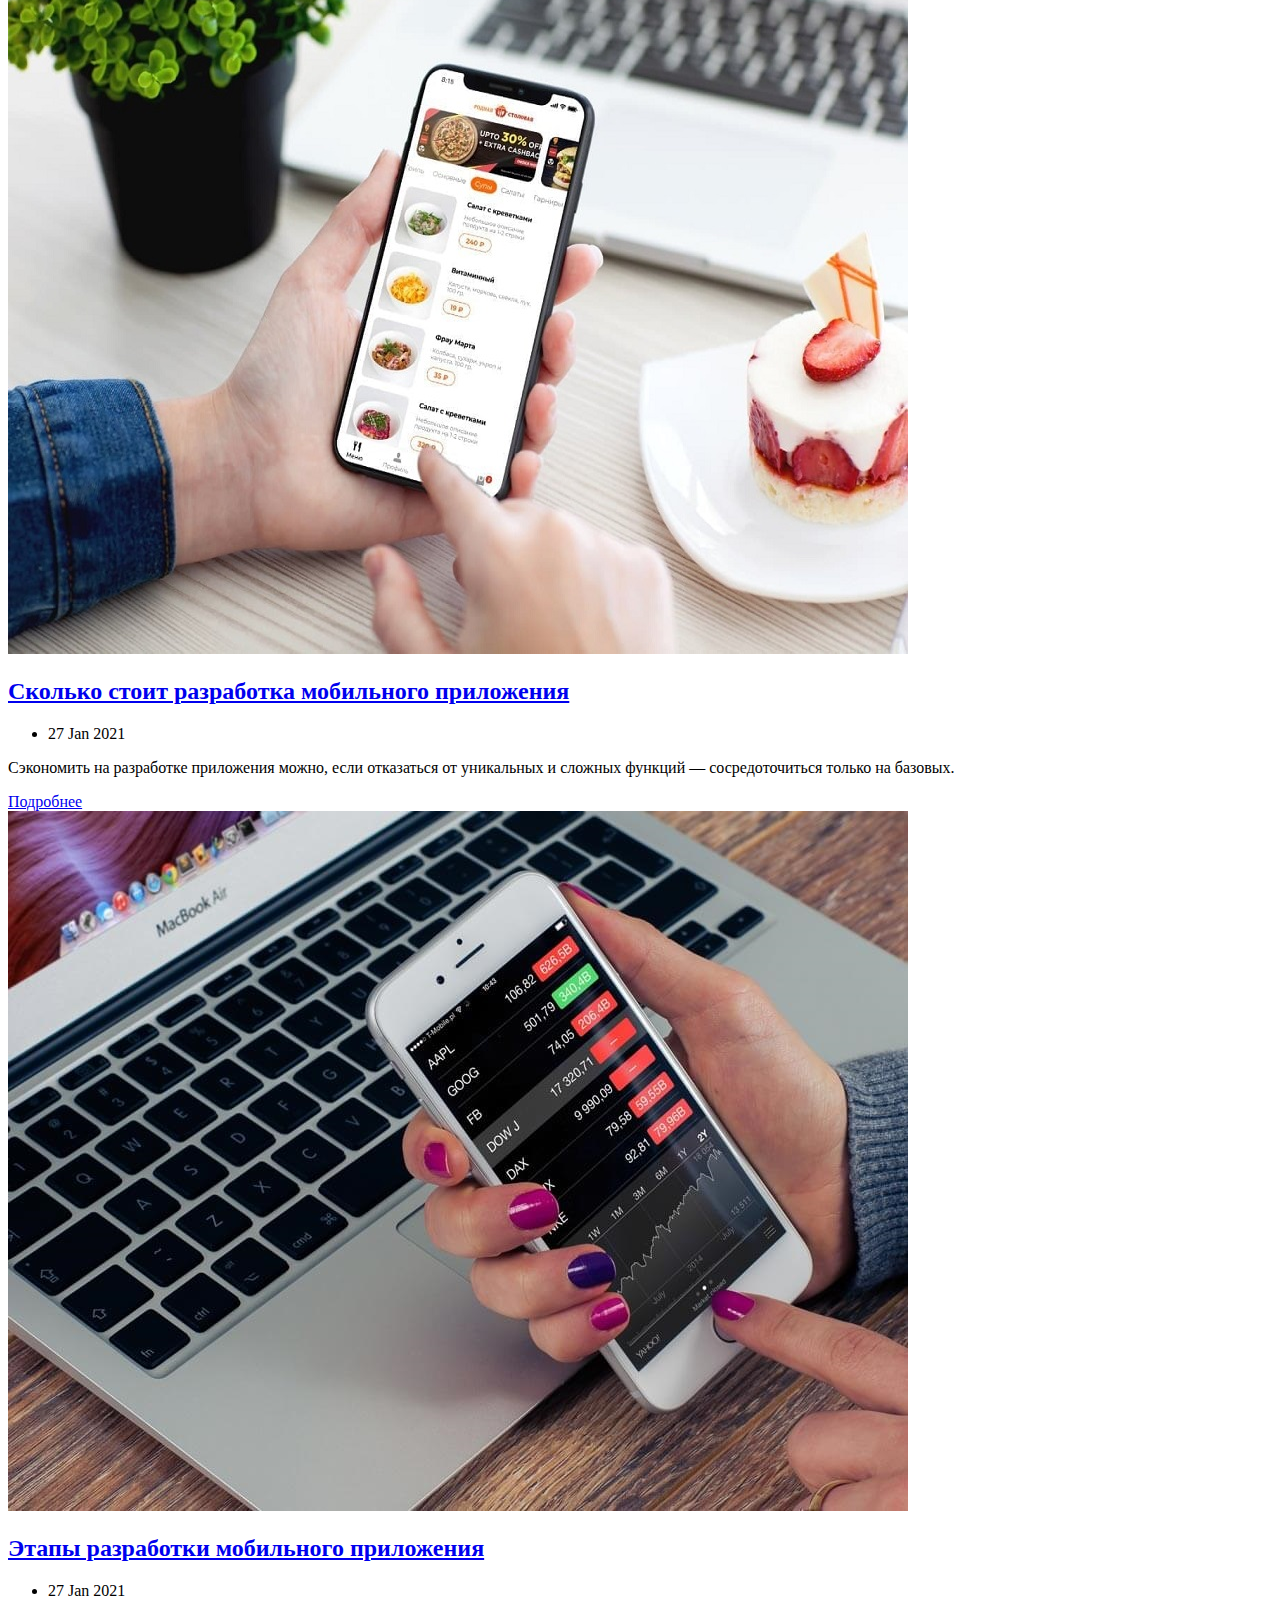
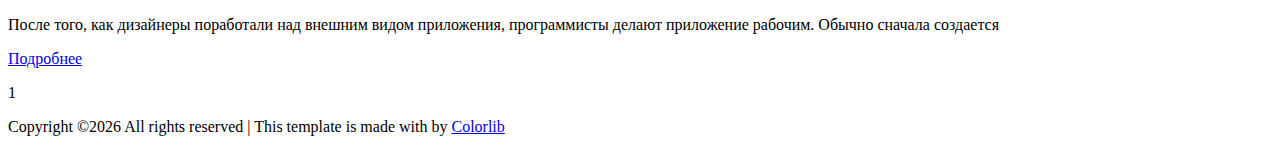
==== commit afc7d8be: "Add files via upload" ====
--- a/index.html
+++ b/index.html
@@ -3,8 +3,9 @@
 
 <head>
     <!--- Basic Page Needs  -->
+	
     <meta charset="utf-8">
-    <title>Appson || Разработка приложений</title>
+    <title>Youapp || Разработка приложений</title>
     <meta http-equiv="X-UA-Compatible" content="IE=edge">
     <!-- Mobile Specific Meta  -->
     <meta name="viewport" content="width=device-width, initial-scale=1, maximum-scale=1">
@@ -18,6 +19,7 @@
     <link rel="stylesheet" href="assets/css/typography.css">
     <link rel="stylesheet" href="assets/css/style.css">
     <link rel="stylesheet" href="assets/css/responsive.css">
+	<link rel="stylesheet" href="assets/css/whatsapp.css">
     <!-- Favicon -->
     <link rel="shortcut icon" type="image/png" href="assets/img/icon/favicon.ico">
     <!-- HTML5 Shim and Respond.js IE8 support of HTML5 elements and media queries -->
@@ -29,6 +31,7 @@
 </head>
 
 <body>
+<a href="https://wa.me/79640626525?text=." target="_blank" title="Написать в Whatsapp" rel="noopener noreferrer"><div class="whatsapp-button"><i class="fa fa-whatsapp"></i></div></a>
     <!-- preloader area start -->
     <div id="preloader">
         <div class="spinner"></div>
@@ -41,7 +44,7 @@
                 <div class="menu-area">
                     <div class="col-md-3 col-sm-6 col-xs-6">
                         <div class="logo">
-                            <a href="index.html"><img src="assets/img/icon/logo.png" alt="Appson - App Landing Template"></a>
+							<a href="index.html"><b style="color:white;font-size:40px;">YOUAPP</b></a>
                         </div>
                     </div>
                     <div class="col-md-9 hidden-xs hidden-sm">
@@ -219,7 +222,7 @@
                 <p>Это тренд последнего времени, все больше посетителей заказывают еду с помощью смартфона. Это удобно как самим клиентам, так и службе доставки. Не упустите своих клиентов!</p>
             </div>
             <div class="download-btns btn-area text-center">
-                <a href="https://api.whatsapp.com/send?phone=79640626525" rel="noopener noreferrer"><i class="fa fa-whatsapp fa-2x"></i>Свяжитесь с нами</a>
+                <a href="https://wa.me/79640626525?text=." rel="noopener noreferrer"><i class="fa fa-whatsapp fa-2x"></i>Свяжитесь с нами</a>
             </div>
         </div>
     </section>
@@ -247,7 +250,7 @@
                                 <li>Публикация приложения на AppStore</li>
                             </ul>
                             <div class="btn-area">
-                                <a href="#">Подробнее</a>
+                                <a href="#review">Подробнее</a>
                             </div>
                         </div>
                     </div>
@@ -265,7 +268,7 @@
                                 <li>Публикация приложения на Google Play</li>
                             </ul>
                             <div class="btn-area">
-                                <a href="#">Подробнее</a>
+                                <a href="#review">Подробнее</a>
                             </div>
                         </div>
                     </div>
@@ -283,7 +286,7 @@
                                 <li>Размещение на сервере</li>
                             </ul>
                             <div class="btn-area">
-                                <a href="#">Подробнее</a>
+                                <a href="#review">Подробнее</a>
                             </div>
                         </div>
                     </div>
@@ -383,6 +386,7 @@
         <div class="footer-area bg-theme ptb--50">
             <div class="container">
                 <div class="footer-inner">
+				<p id="counter">1</p>
                      <p class="copy-right"><!-- Link back to Colorlib can't be removed. Template is licensed under CC BY 3.0. -->
 Copyright &copy;<script>document.write(new Date().getFullYear());</script> All rights reserved | This template is made with <i class="fa fa-heart-o" aria-hidden="true"></i> by <a href="https://colorlib.com" target="_blank">Colorlib</a>
 <!-- Link back to Colorlib can't be removed. Template is licensed under CC BY 3.0. --></p>
@@ -393,7 +397,7 @@
     <!-- footer area end -->
 
     <!-- google map activation start-->
-    <script>
+    <!--script>
         function initMap() {
         // Styles a map in night mode.
         var map = new google.maps.Map(document.getElementById('map'), {
@@ -585,7 +589,7 @@
             ]
         });
       }
-    </script>
+    </script-->
     <!-- google map activation end -->
     <!-- Scripts -->
     <script src="assets/js/jquery-3.2.0.min.js"></script>
@@ -595,8 +599,12 @@
     <script src="assets/js/owl.carousel.min.js"></script>
     <script src="assets/js/jquery.mb.YTPlayer.min.js"></script>
     <script src="assets/js/raindrops.js"></script>
-    <script async defer src="https://maps.googleapis.com/maps/api/js?key=AIzaSyBO_5h890WNShs_YLGivCBfs2U89qXR-7Y&callback=initMap"></script>
+    <!--script async defer src="https://maps.googleapis.com/maps/api/js?key=AIzaSyBO_5h890WNShs_YLGivCBfs2U89qXR-7Y&callback=initMap"></script-->
     <script src="assets/js/theme.js"></script>
+	<script>
+      var count = document.querySelector('#counter'); // получим элемент
+	  count.title = count.title++;
+    </script>
 </body>
 
 </html>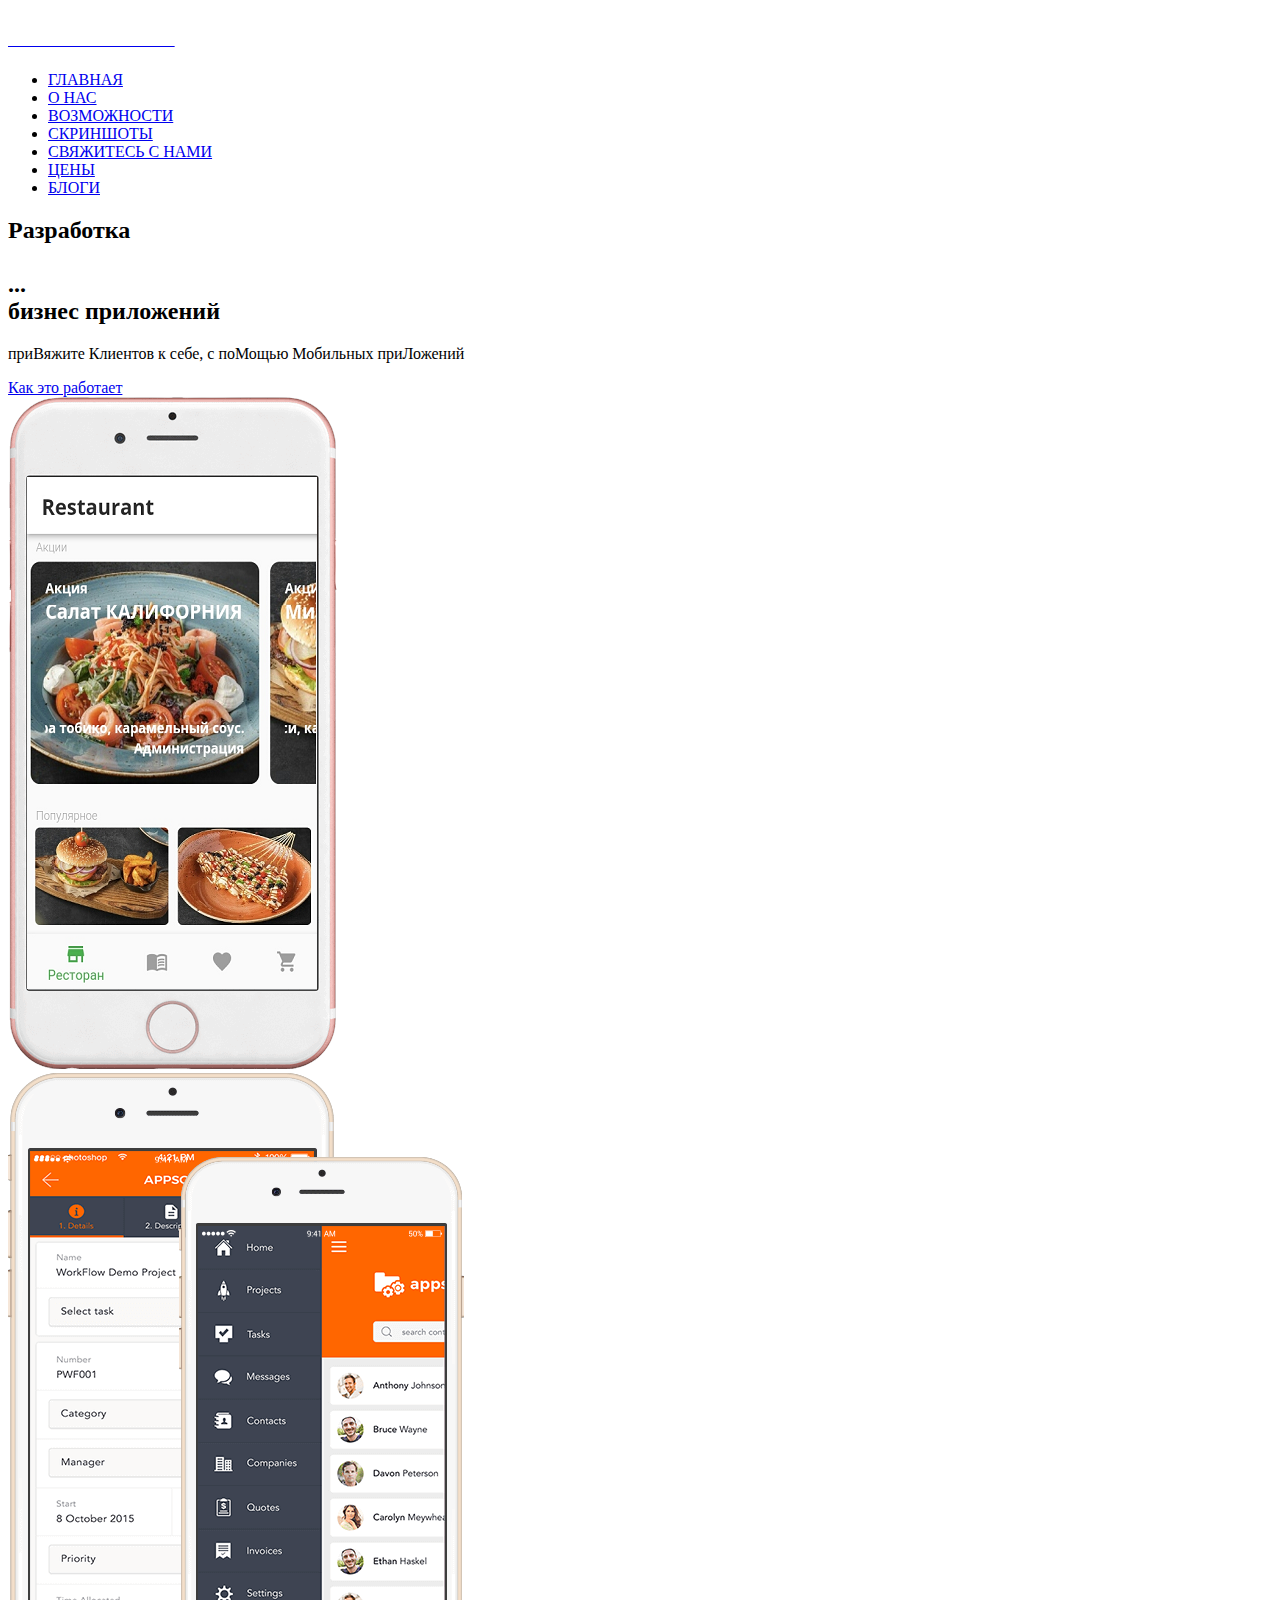
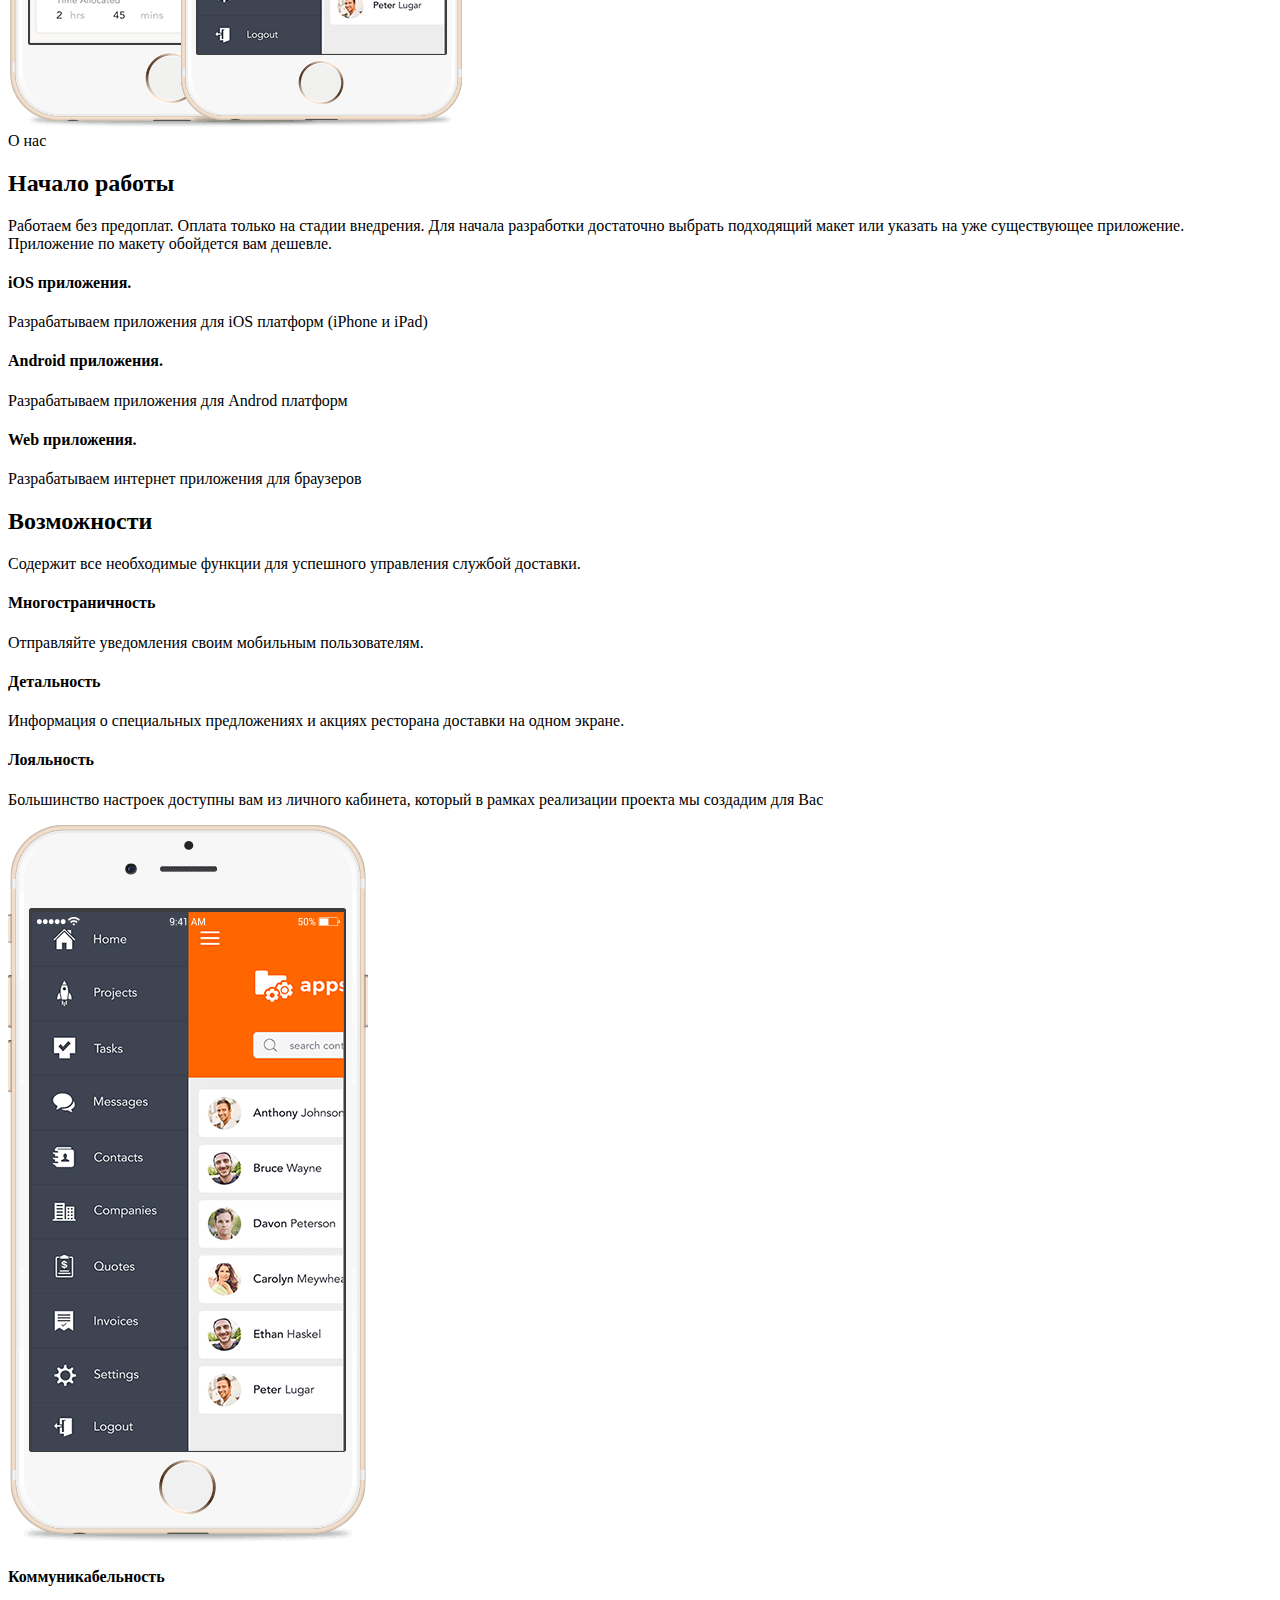
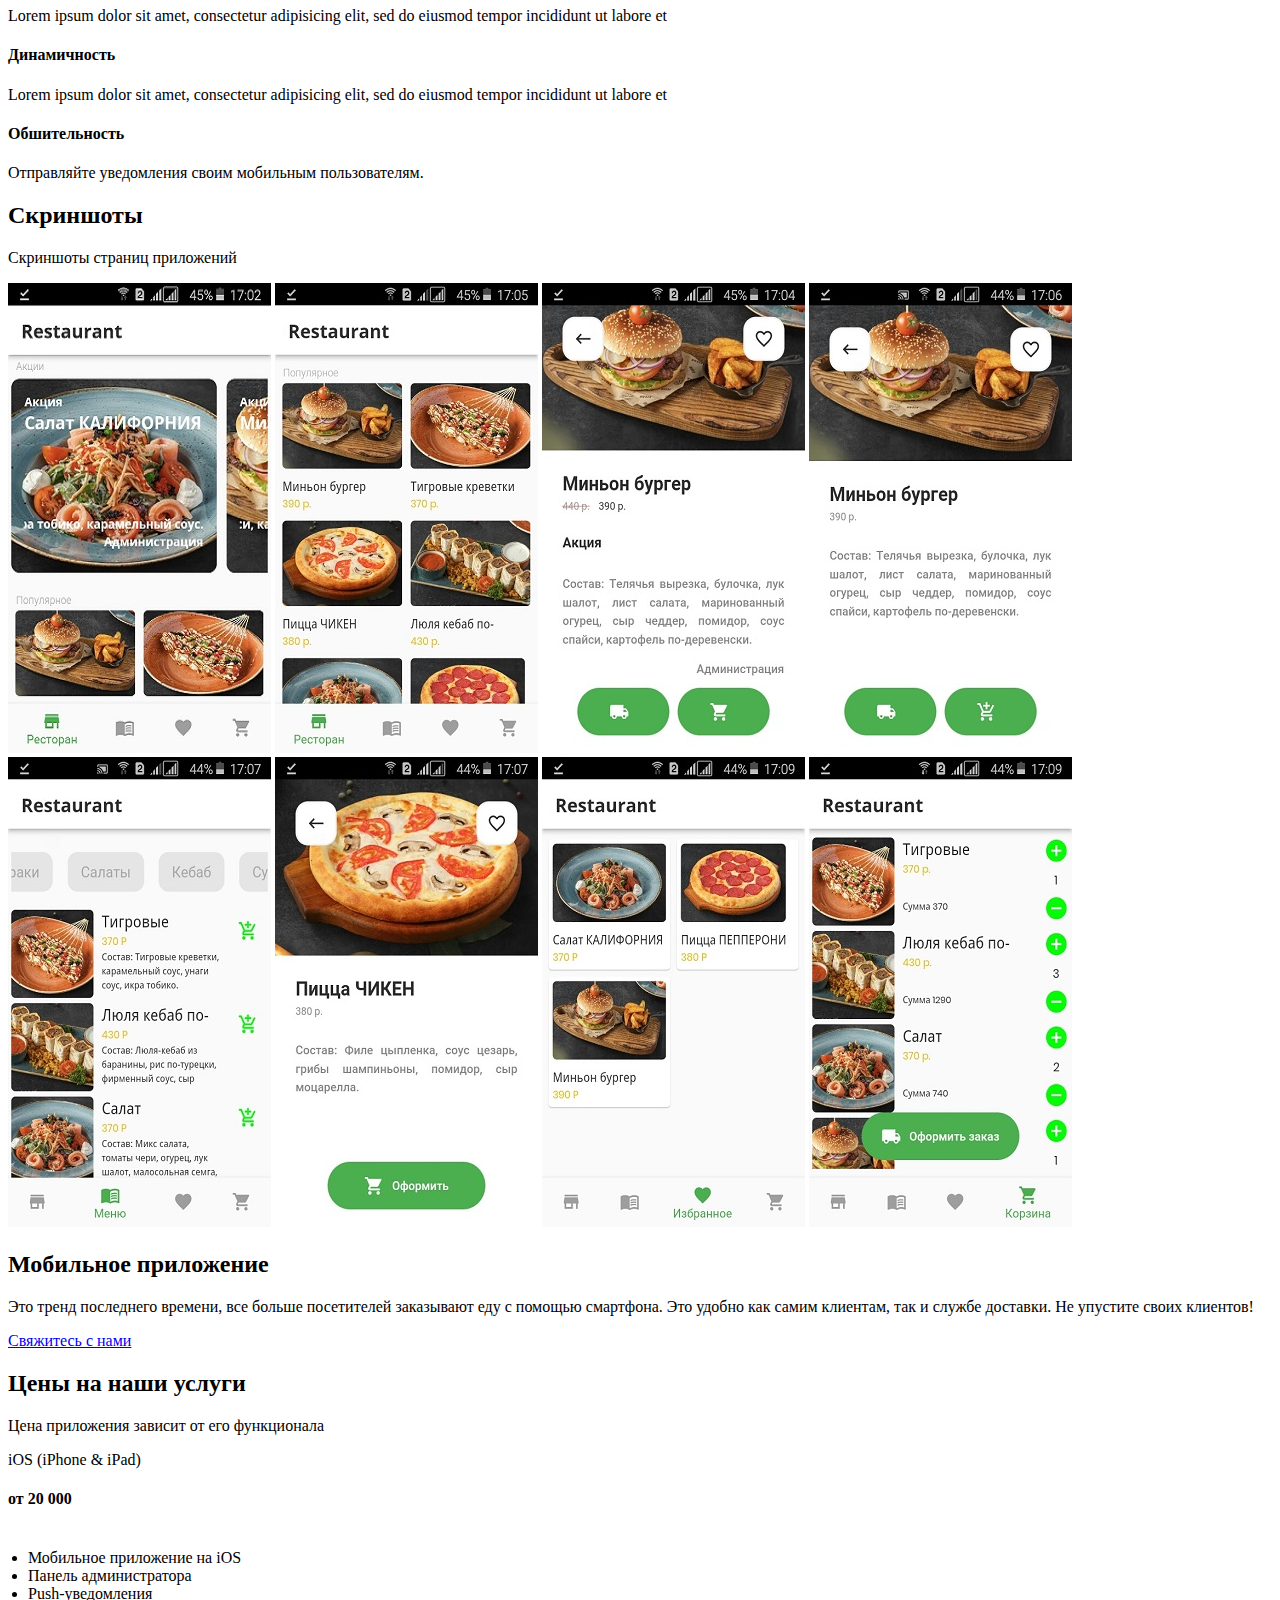
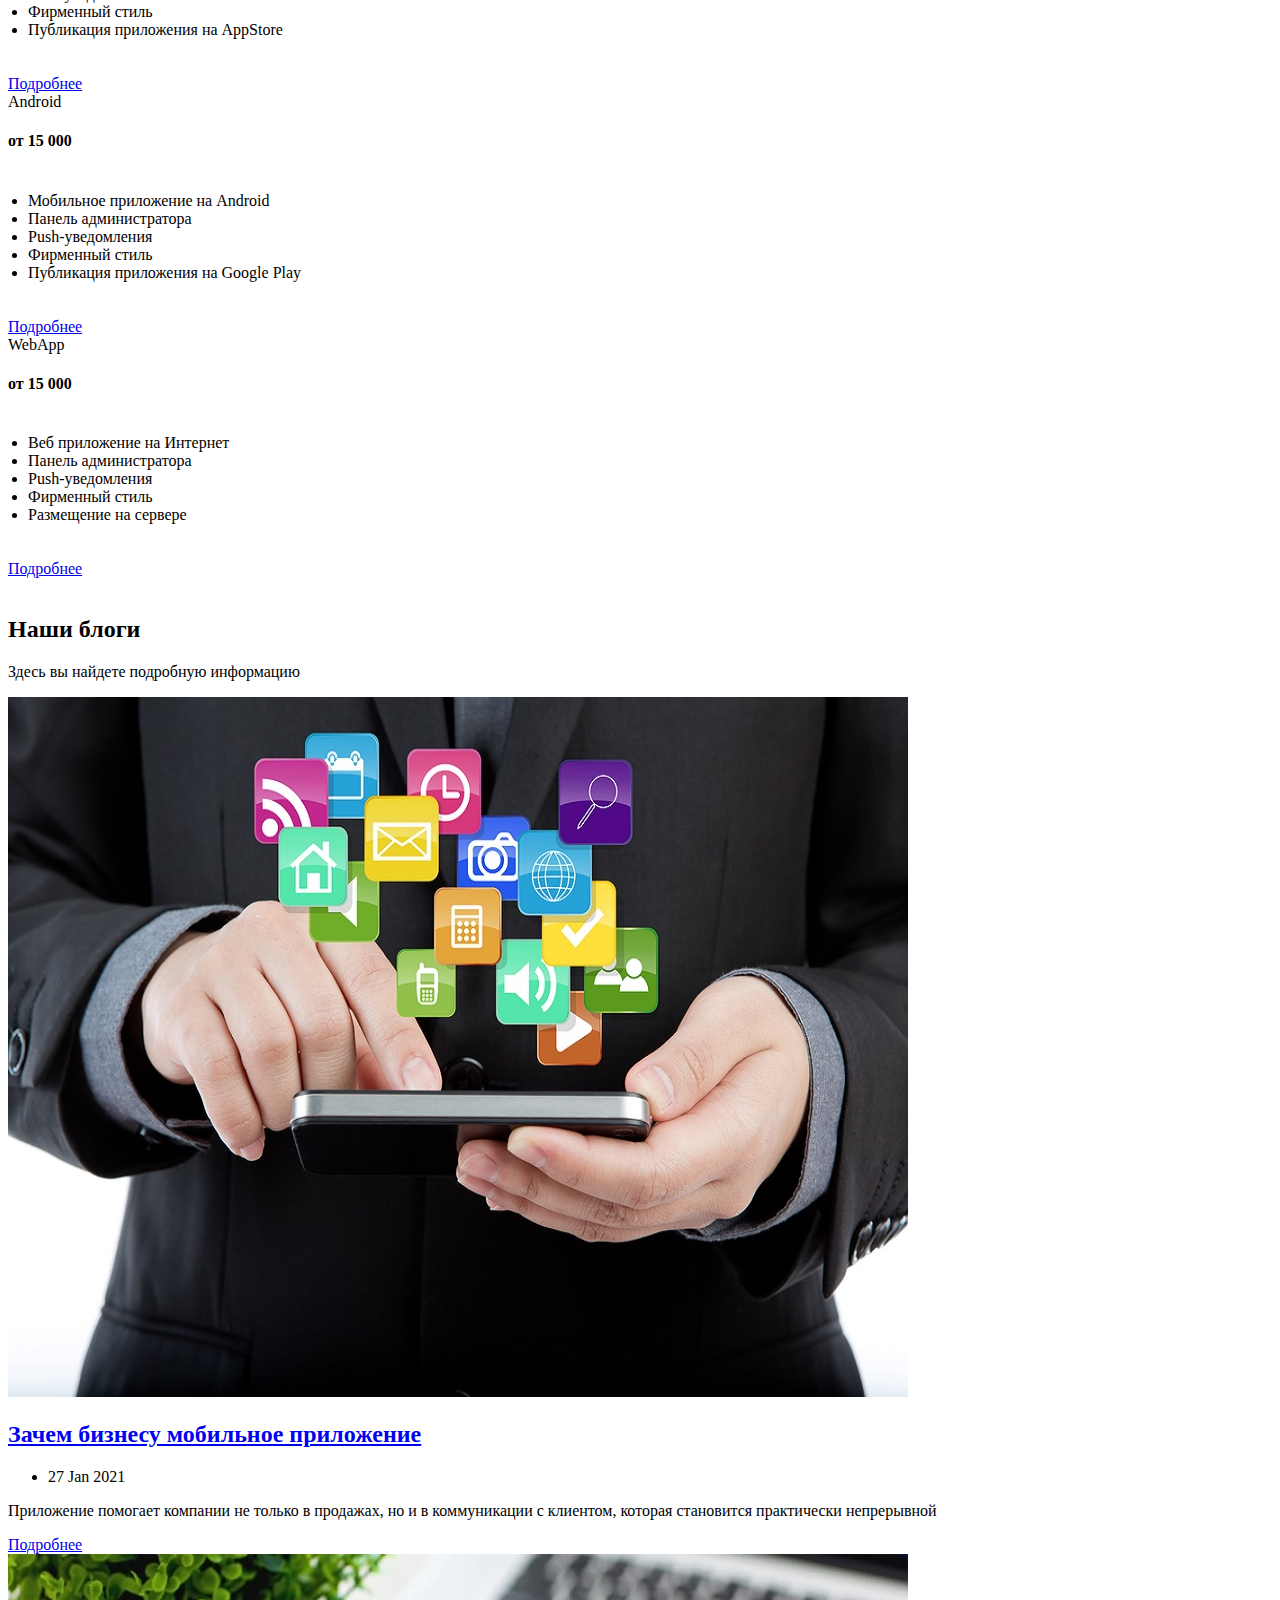
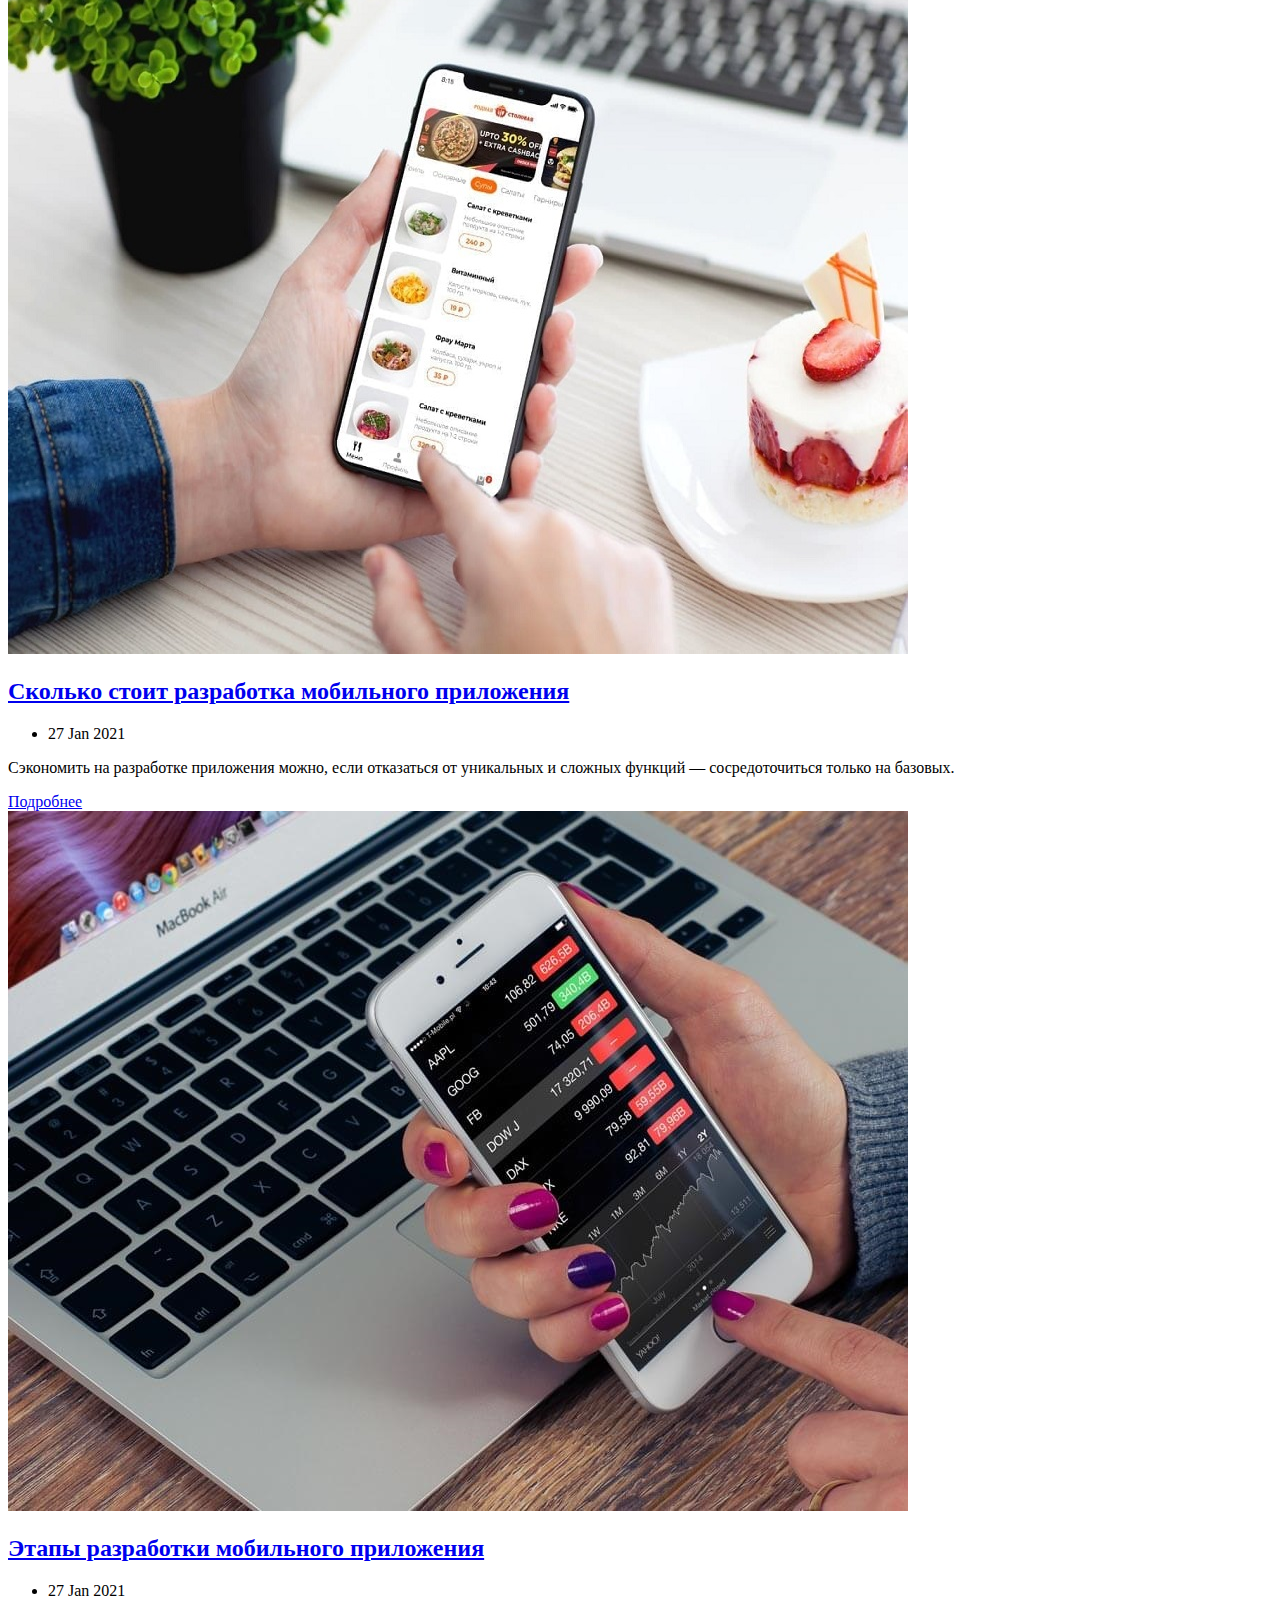
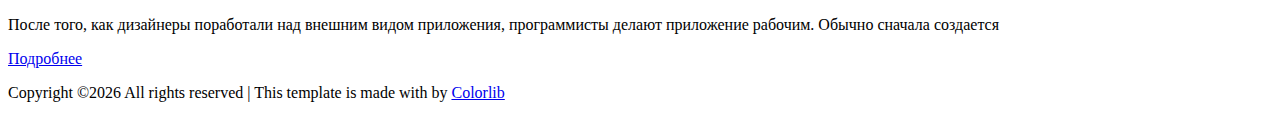
==== commit 913b2d23: "Update index.html" ====
--- a/index.html
+++ b/index.html
@@ -5,6 +5,7 @@
     <!--- Basic Page Needs  -->
 	
     <meta charset="utf-8">
+	<meta name="author" content="Умиев Зелимхан Зайндиевич">
     <title>Youapp || Разработка приложений</title>
     <meta http-equiv="X-UA-Compatible" content="IE=edge">
     <!-- Mobile Specific Meta  -->
@@ -31,6 +32,20 @@
 </head>
 
 <body>
+<!-- Yandex.Metrika counter -->
+<script type="text/javascript" >
+   (function(m,e,t,r,i,k,a){m[i]=m[i]||function(){(m[i].a=m[i].a||[]).push(arguments)};
+   m[i].l=1*new Date();k=e.createElement(t),a=e.getElementsByTagName(t)[0],k.async=1,k.src=r,a.parentNode.insertBefore(k,a)})
+   (window, document, "script", "https://mc.yandex.ru/metrika/tag.js", "ym");
+
+   ym(87068902, "init", {
+        clickmap:true,
+        trackLinks:true,
+        accurateTrackBounce:true
+   });
+</script>
+<noscript><div><img src="https://mc.yandex.ru/watch/87068902" style="position:absolute; left:-9999px;" alt="" /></div></noscript>
+<!-- /Yandex.Metrika counter -->
 <a href="https://wa.me/79640626525?text=." target="_blank" title="Написать в Whatsapp" rel="noopener noreferrer"><div class="whatsapp-button"><i class="fa fa-whatsapp"></i></div></a>
     <!-- preloader area start -->
     <div id="preloader">
@@ -386,7 +401,6 @@
         <div class="footer-area bg-theme ptb--50">
             <div class="container">
                 <div class="footer-inner">
-				<p id="counter">1</p>
                      <p class="copy-right"><!-- Link back to Colorlib can't be removed. Template is licensed under CC BY 3.0. -->
 Copyright &copy;<script>document.write(new Date().getFullYear());</script> All rights reserved | This template is made with <i class="fa fa-heart-o" aria-hidden="true"></i> by <a href="https://colorlib.com" target="_blank">Colorlib</a>
 <!-- Link back to Colorlib can't be removed. Template is licensed under CC BY 3.0. --></p>
@@ -601,10 +615,6 @@
     <script src="assets/js/raindrops.js"></script>
     <!--script async defer src="https://maps.googleapis.com/maps/api/js?key=AIzaSyBO_5h890WNShs_YLGivCBfs2U89qXR-7Y&callback=initMap"></script-->
     <script src="assets/js/theme.js"></script>
-	<script>
-      var count = document.querySelector('#counter'); // получим элемент
-	  count.title = count.title++;
-    </script>
 </body>
 
-</html>+</html>
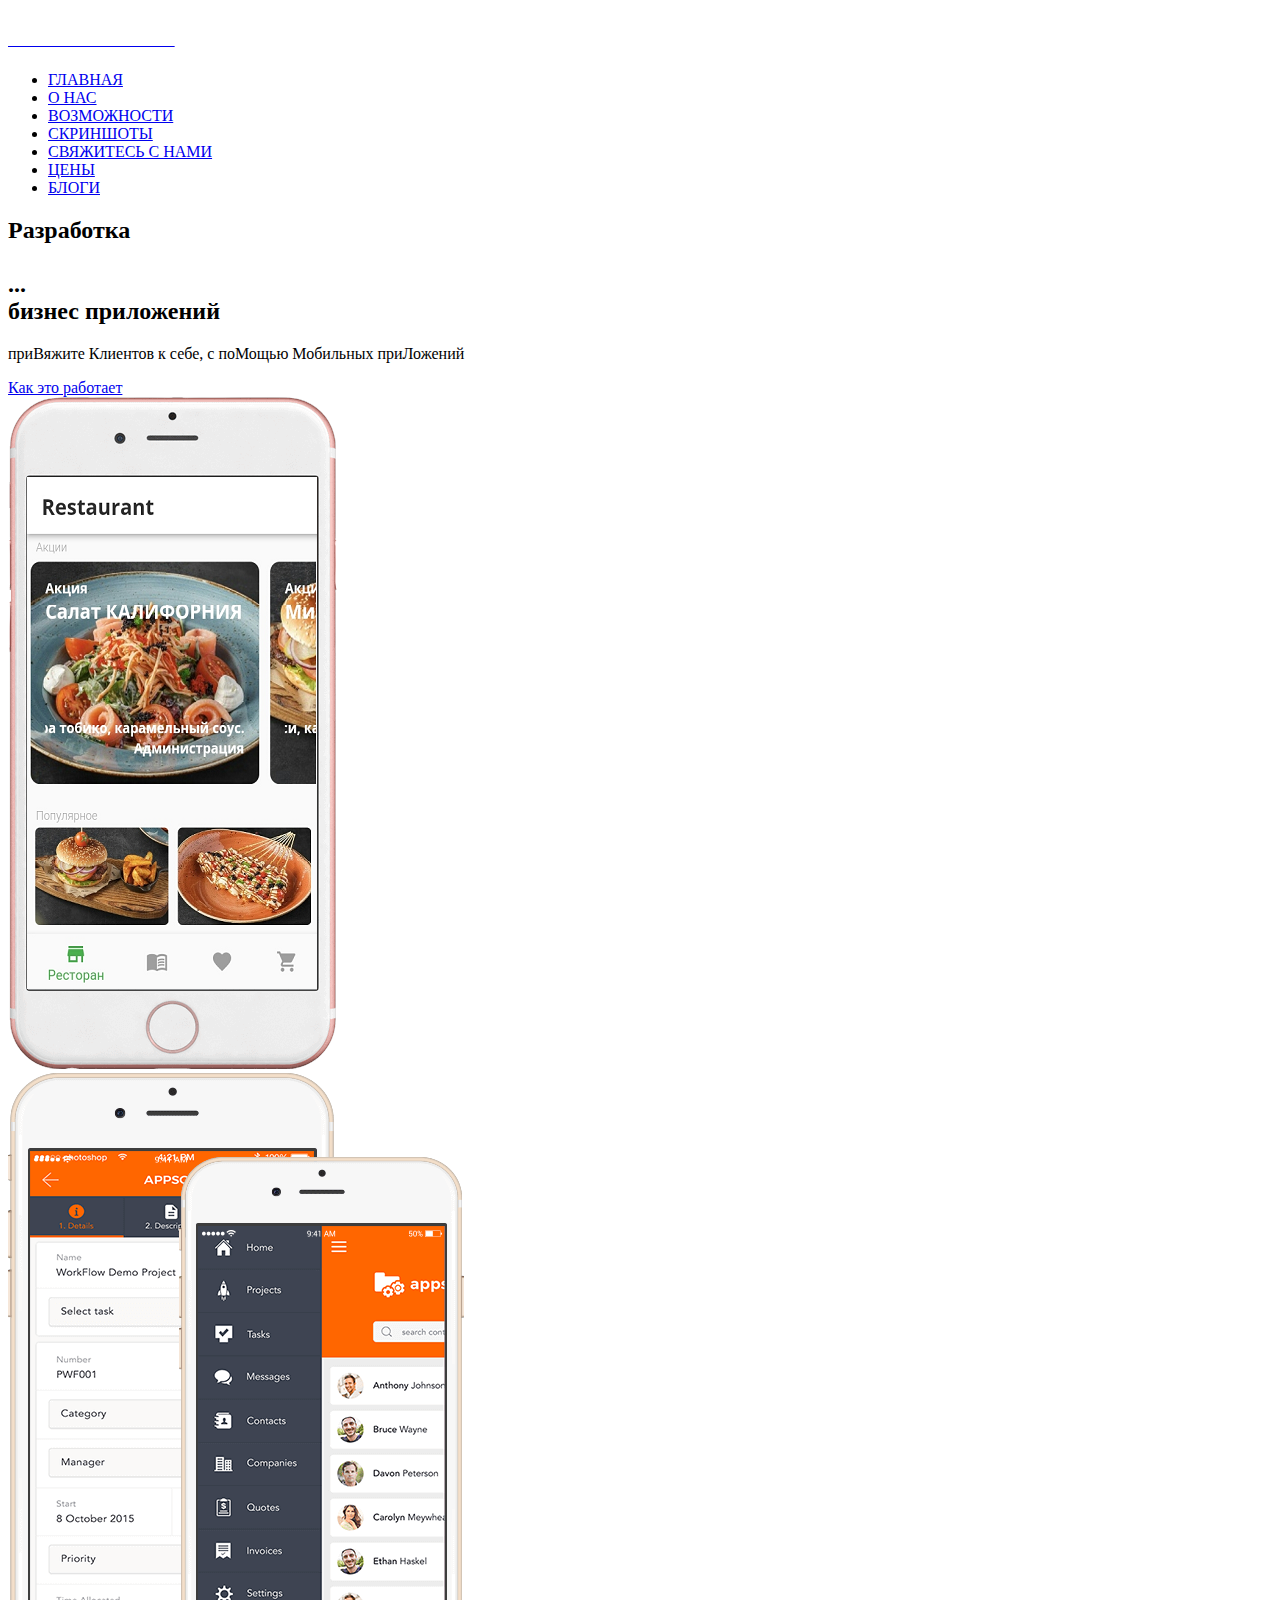
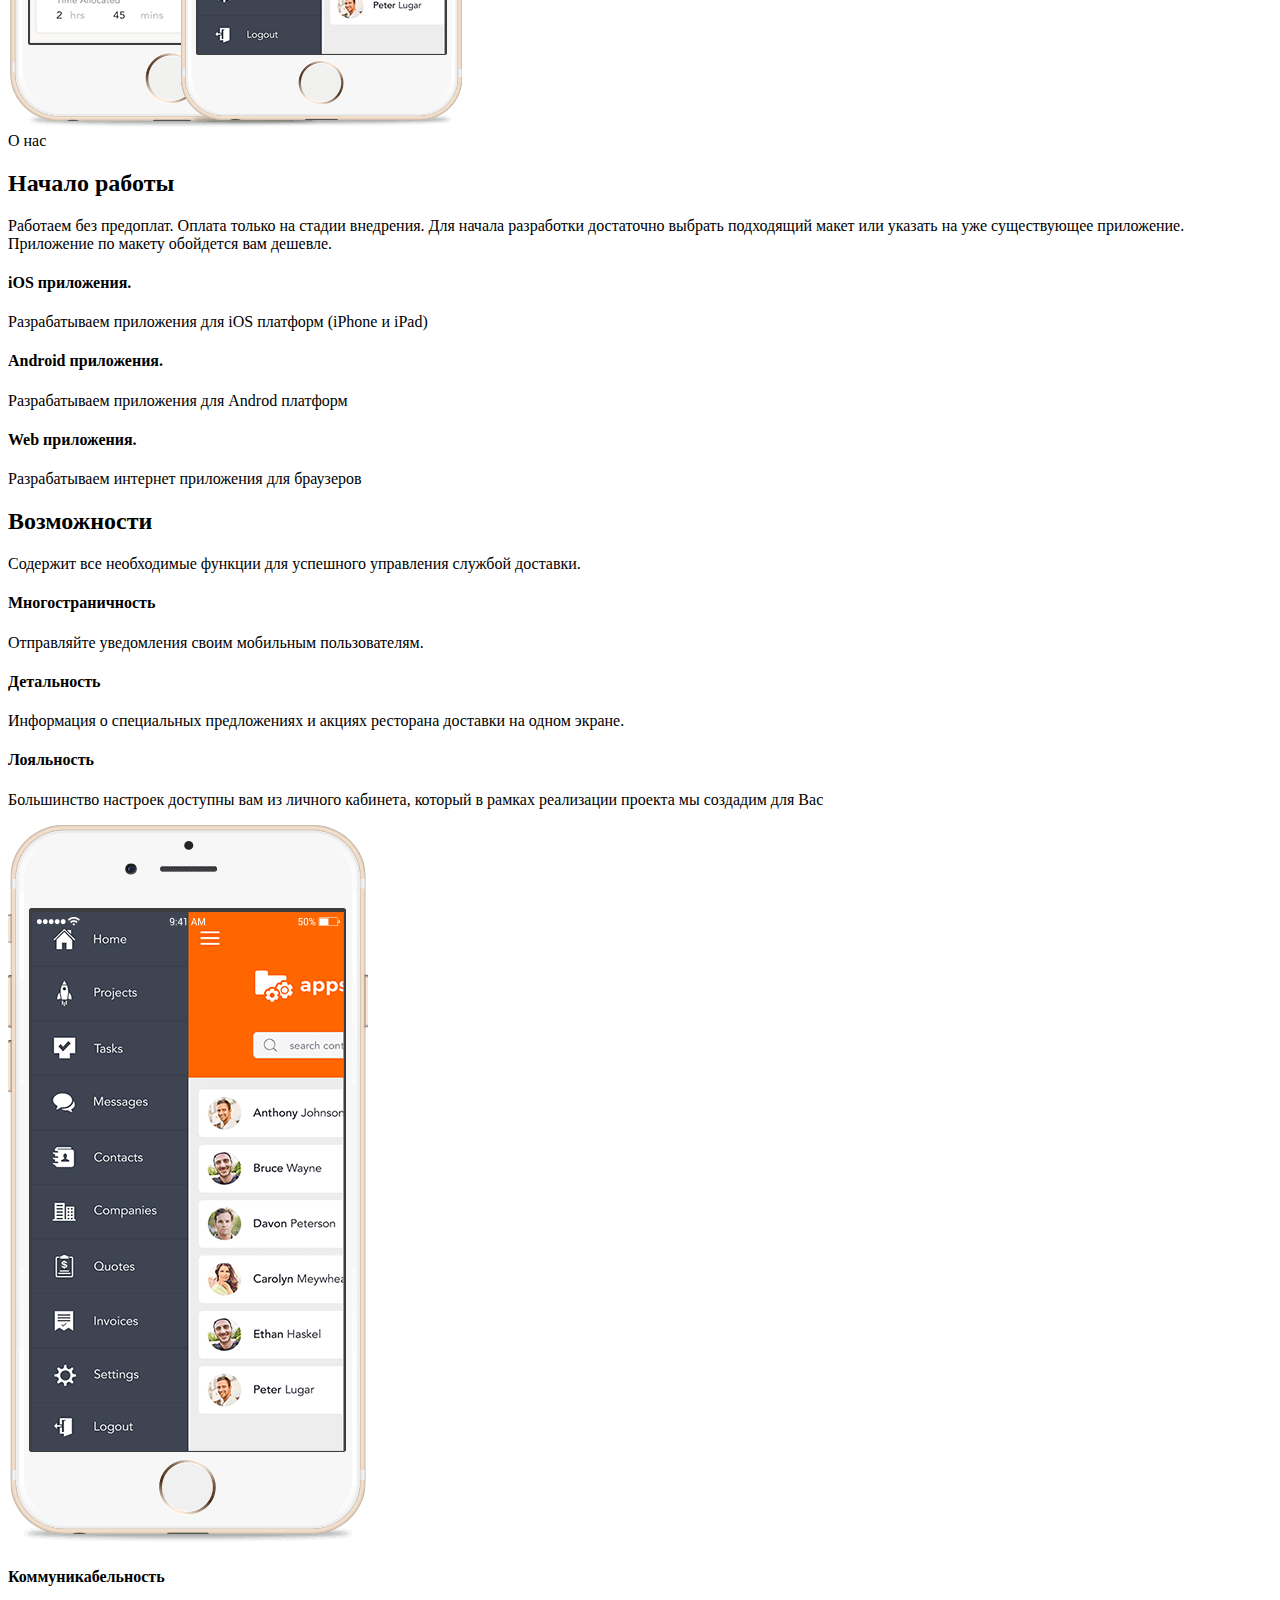
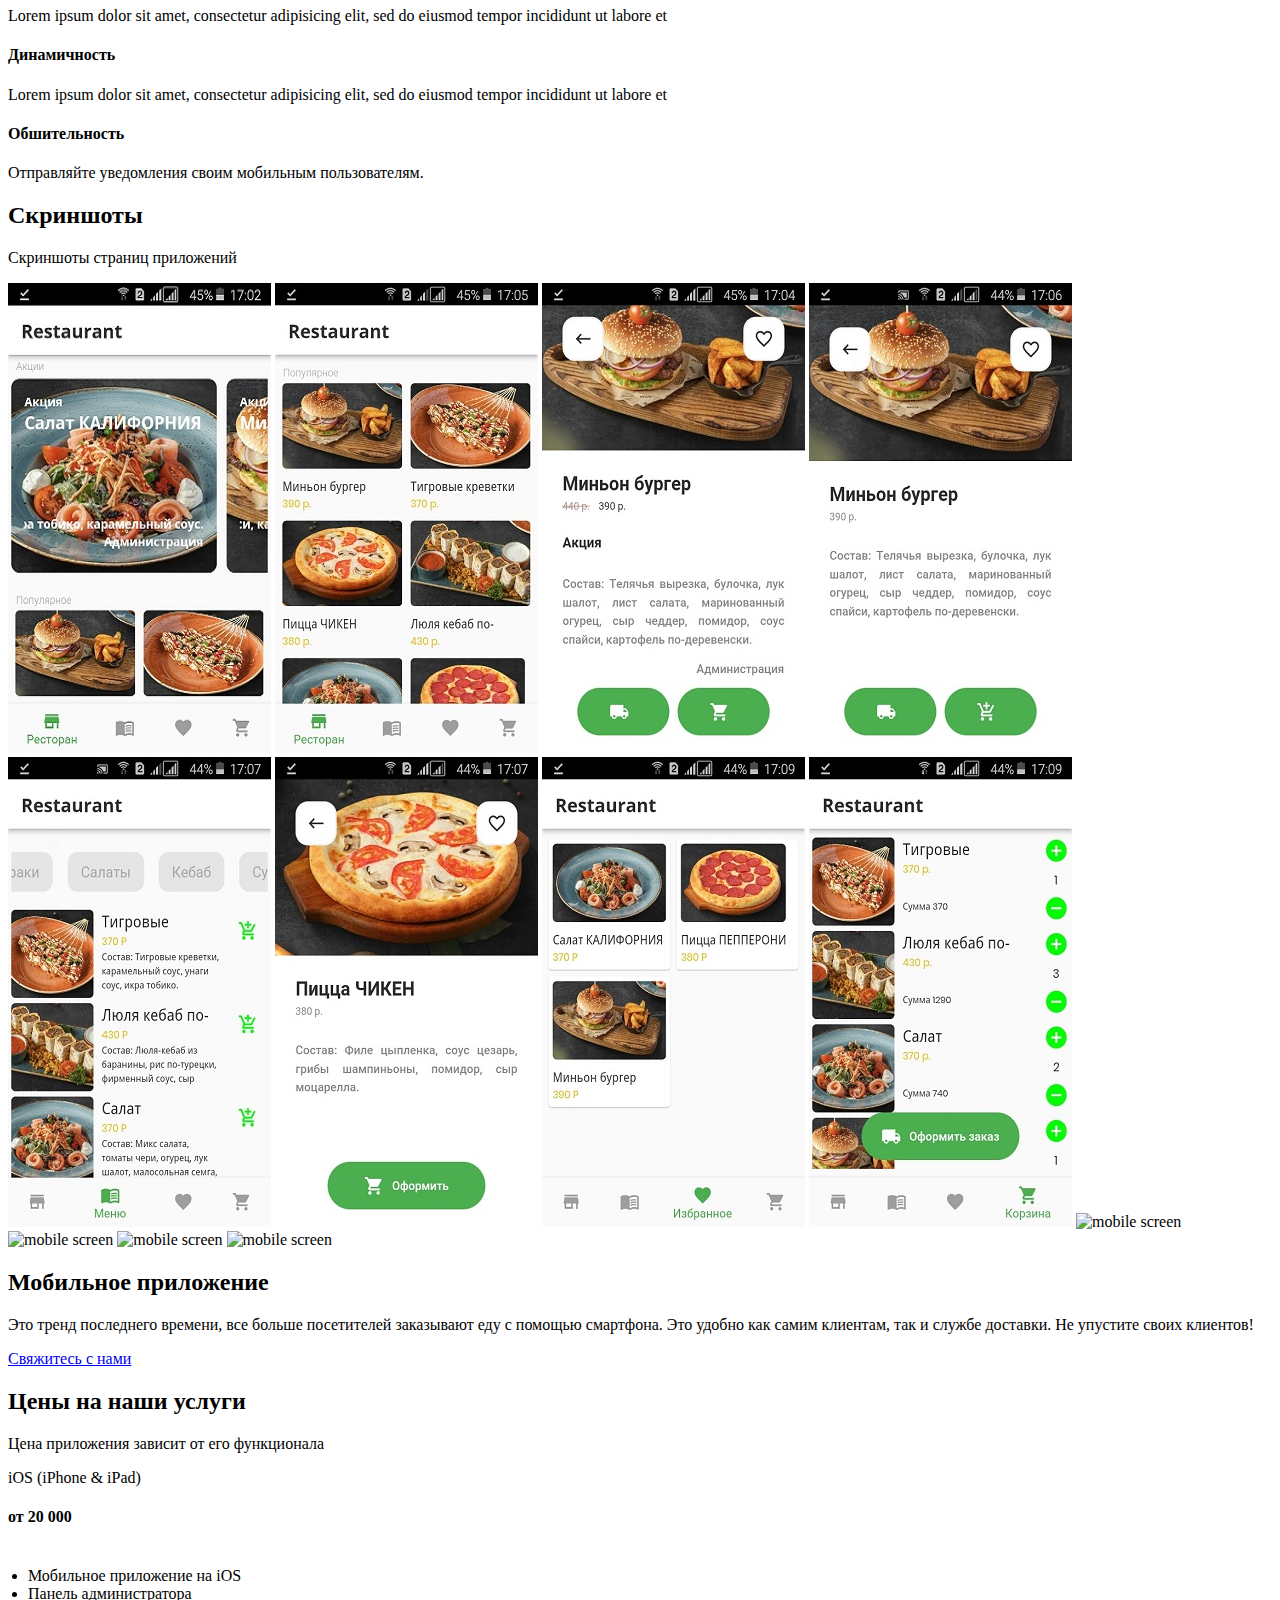
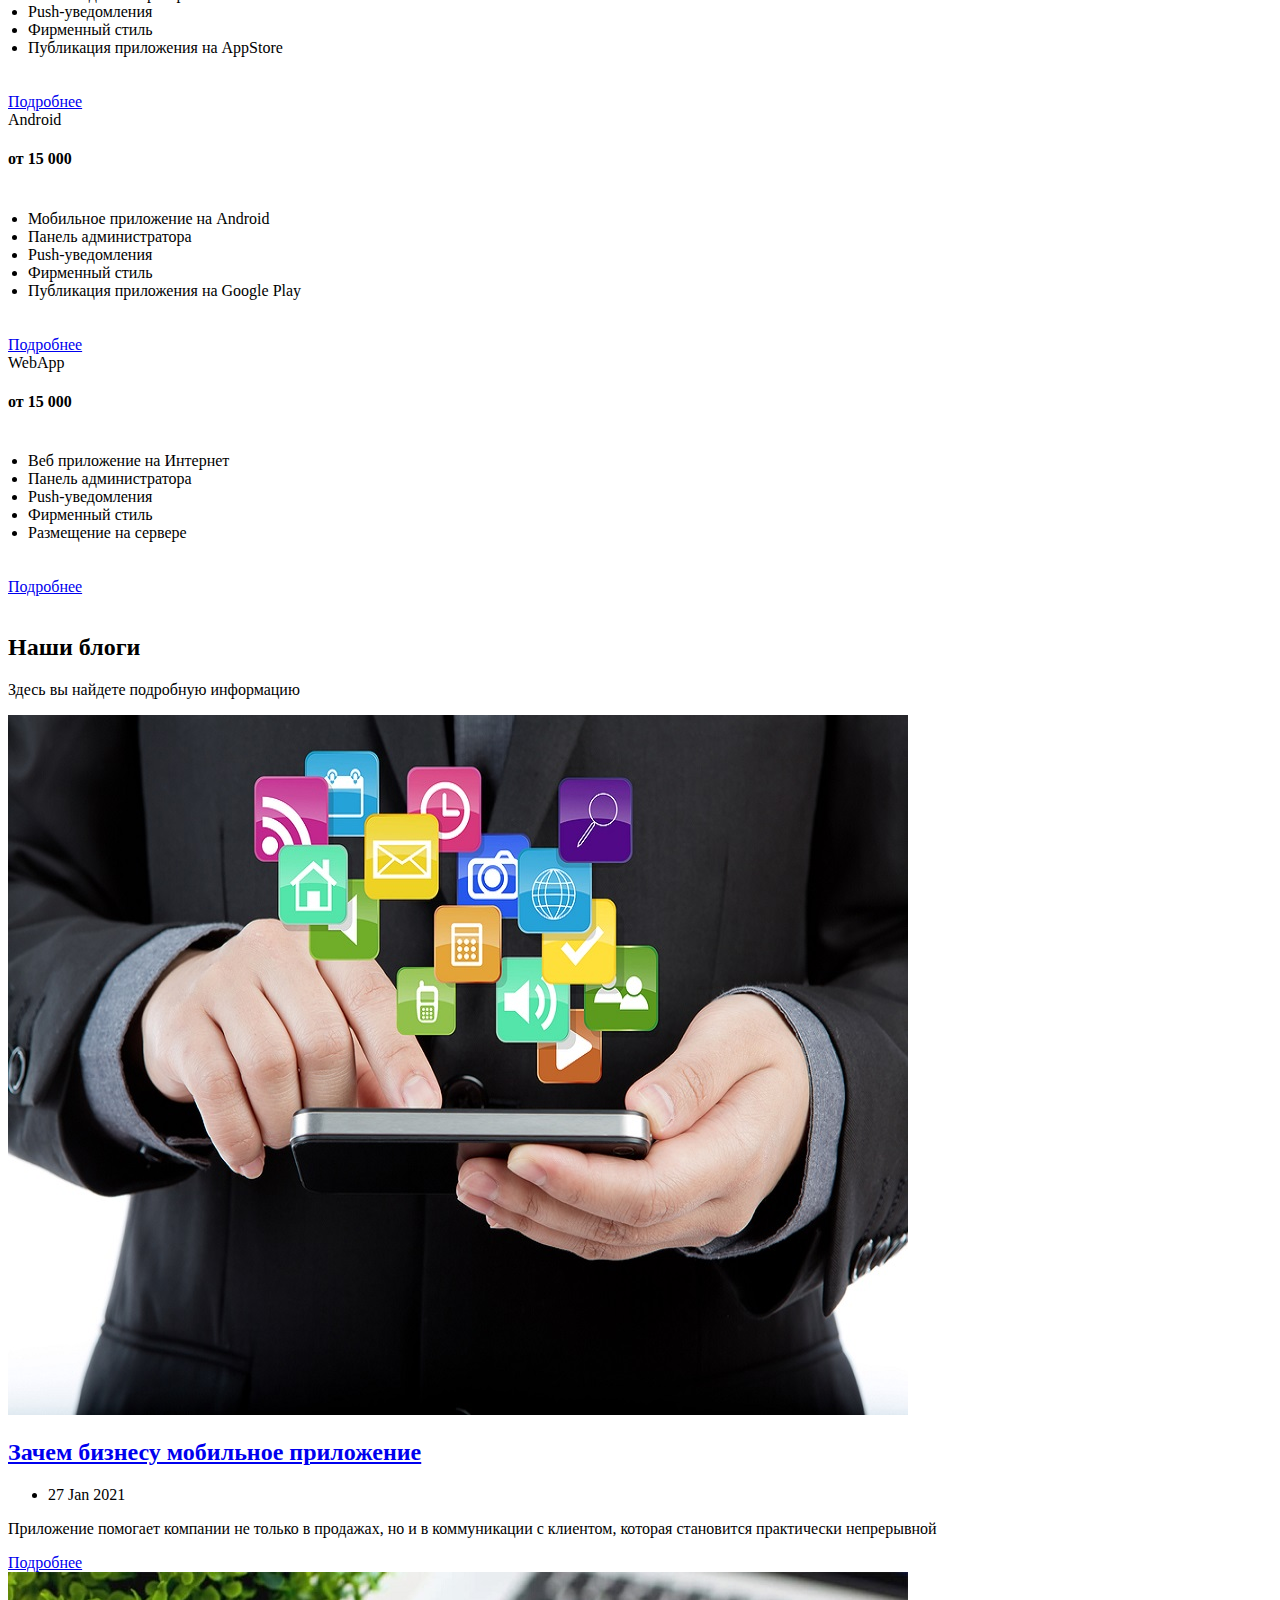
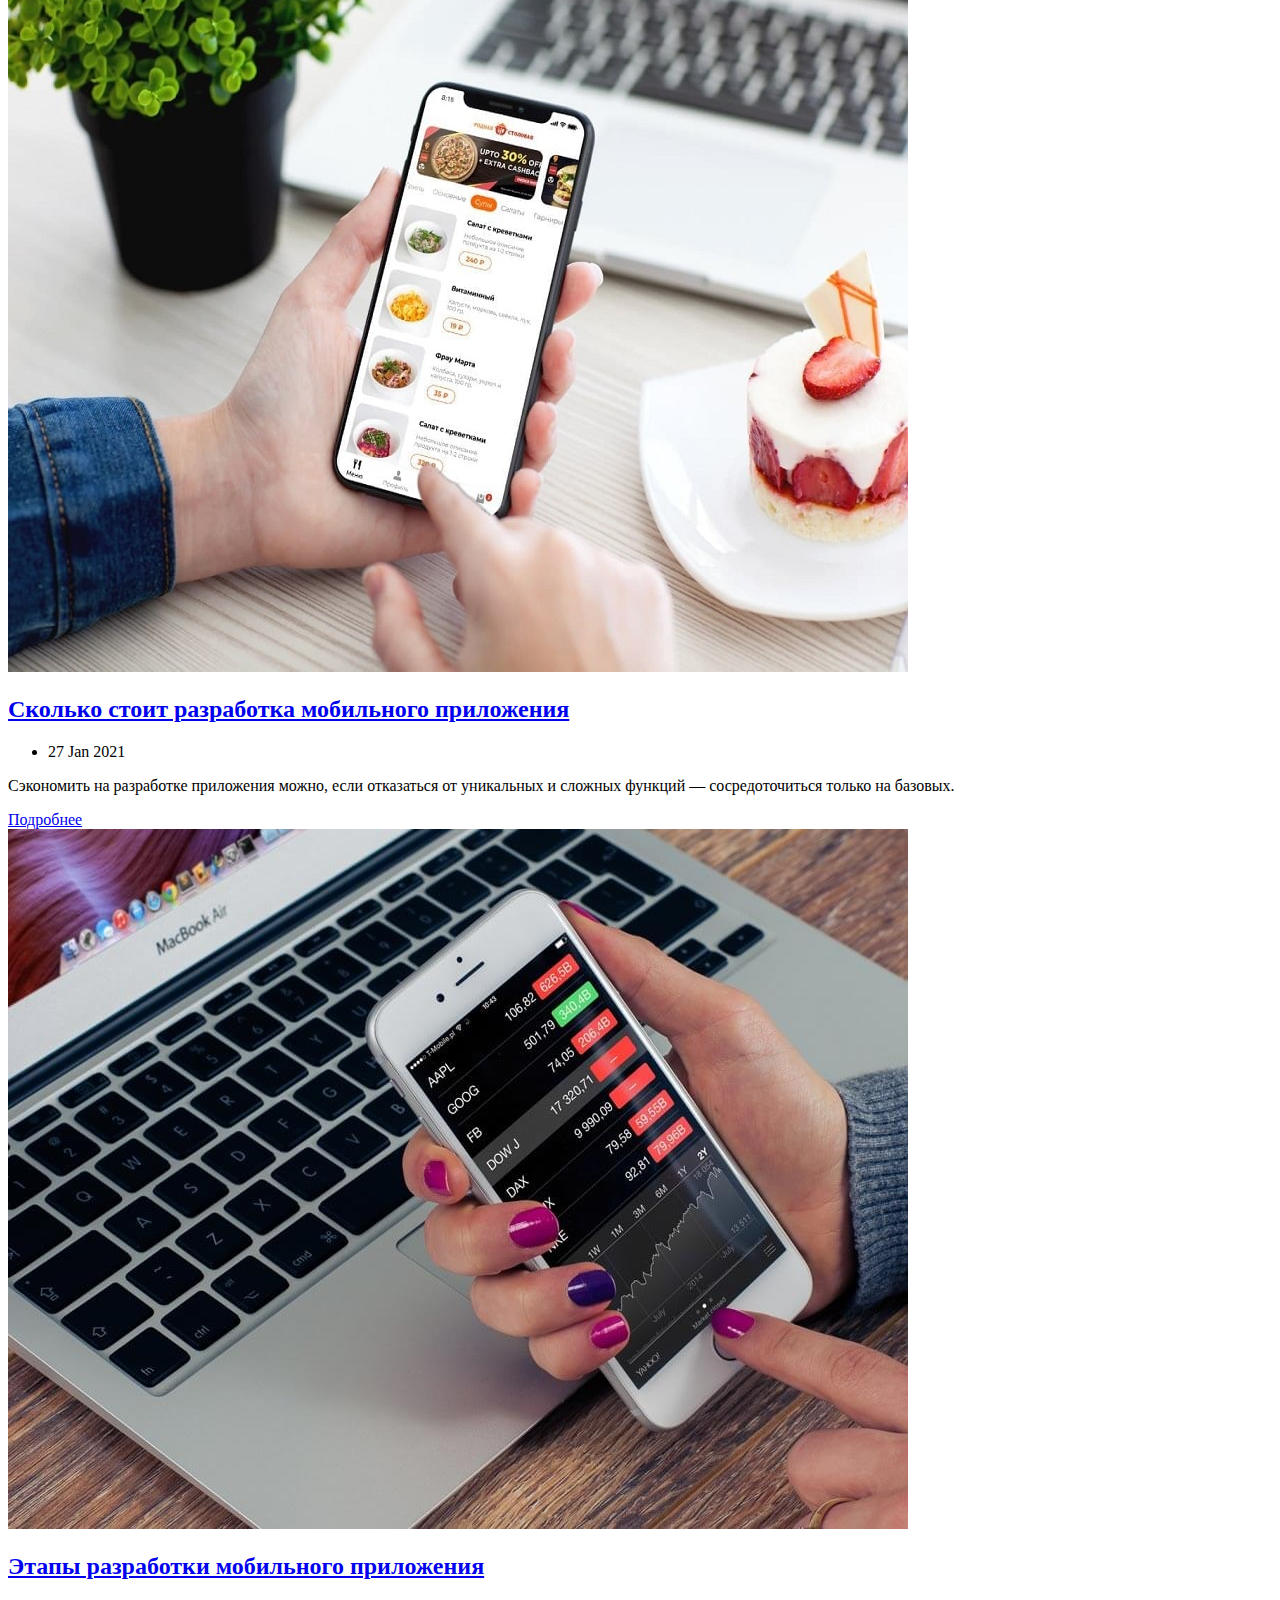
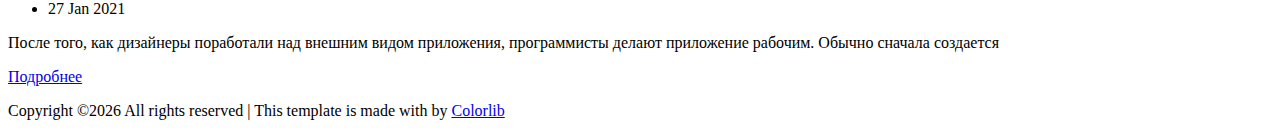
==== commit 0a7853e3: "Add files via upload" ====
--- a/index.html
+++ b/index.html
@@ -5,7 +5,7 @@
     <!--- Basic Page Needs  -->
 	
     <meta charset="utf-8">
-	<meta name="author" content="Умиев Зелимхан Зайндиевич">
+	<meta name="author" content="Зелимхан Зайндиевич">
     <title>Youapp || Разработка приложений</title>
     <meta http-equiv="X-UA-Compatible" content="IE=edge">
     <!-- Mobile Specific Meta  -->
@@ -46,7 +46,7 @@
 </script>
 <noscript><div><img src="https://mc.yandex.ru/watch/87068902" style="position:absolute; left:-9999px;" alt="" /></div></noscript>
 <!-- /Yandex.Metrika counter -->
-<a href="https://wa.me/79640626525?text=." target="_blank" title="Написать в Whatsapp" rel="noopener noreferrer"><div class="whatsapp-button"><i class="fa fa-whatsapp"></i></div></a>
+<a href="https://wa.me/79637069638" target="_blank" title="Написать в Whatsapp" rel="noopener noreferrer"><div class="whatsapp-button"><i class="fa fa-whatsapp"></i></div></a>
     <!-- preloader area start -->
     <div id="preloader">
         <div class="spinner"></div>
@@ -224,6 +224,10 @@
                     <img src="assets/img/mobile/screen-slider/screen6.jpg" alt=" mobile screen">
 					<img src="assets/img/mobile/screen-slider/screen7.jpg" alt=" mobile screen">
                     <img src="assets/img/mobile/screen-slider/screen8.jpg" alt=" mobile screen">
+					<img src="assets/img/mobile/screen-slider/screen9.jpg" alt=" mobile screen">
+					<img src="assets/img/mobile/screen-slider/screen10.jpg" alt=" mobile screen">
+					<img src="assets/img/mobile/screen-slider/screen11.jpg" alt=" mobile screen">
+					<img src="assets/img/mobile/screen-slider/screen12.jpg" alt=" mobile screen">
                 </div>
             </div>
         </div>
@@ -237,7 +241,7 @@
                 <p>Это тренд последнего времени, все больше посетителей заказывают еду с помощью смартфона. Это удобно как самим клиентам, так и службе доставки. Не упустите своих клиентов!</p>
             </div>
             <div class="download-btns btn-area text-center">
-                <a href="https://wa.me/79640626525?text=." rel="noopener noreferrer"><i class="fa fa-whatsapp fa-2x"></i>Свяжитесь с нами</a>
+                <a href="https://wa.me/79637069638" rel="noopener noreferrer"><i class="fa fa-whatsapp fa-2x"></i>Свяжитесь с нами</a>
             </div>
         </div>
     </section>
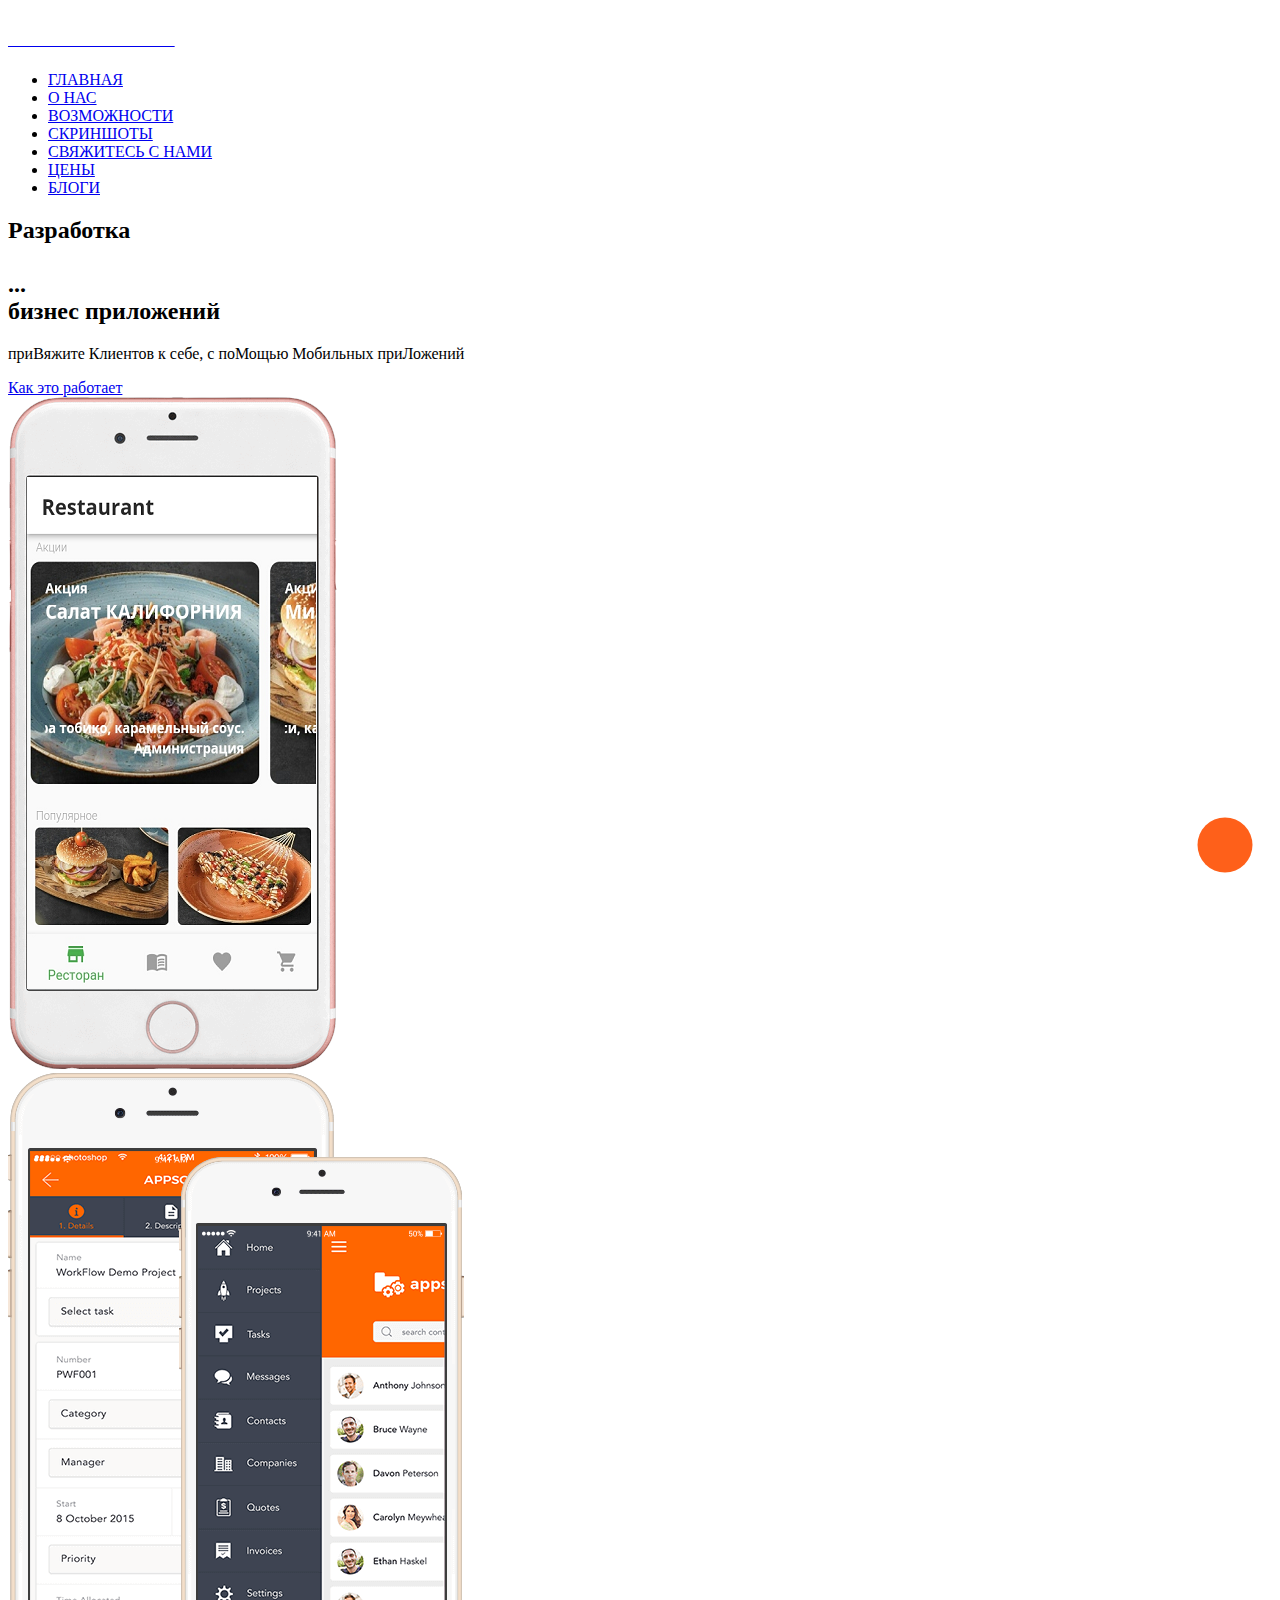
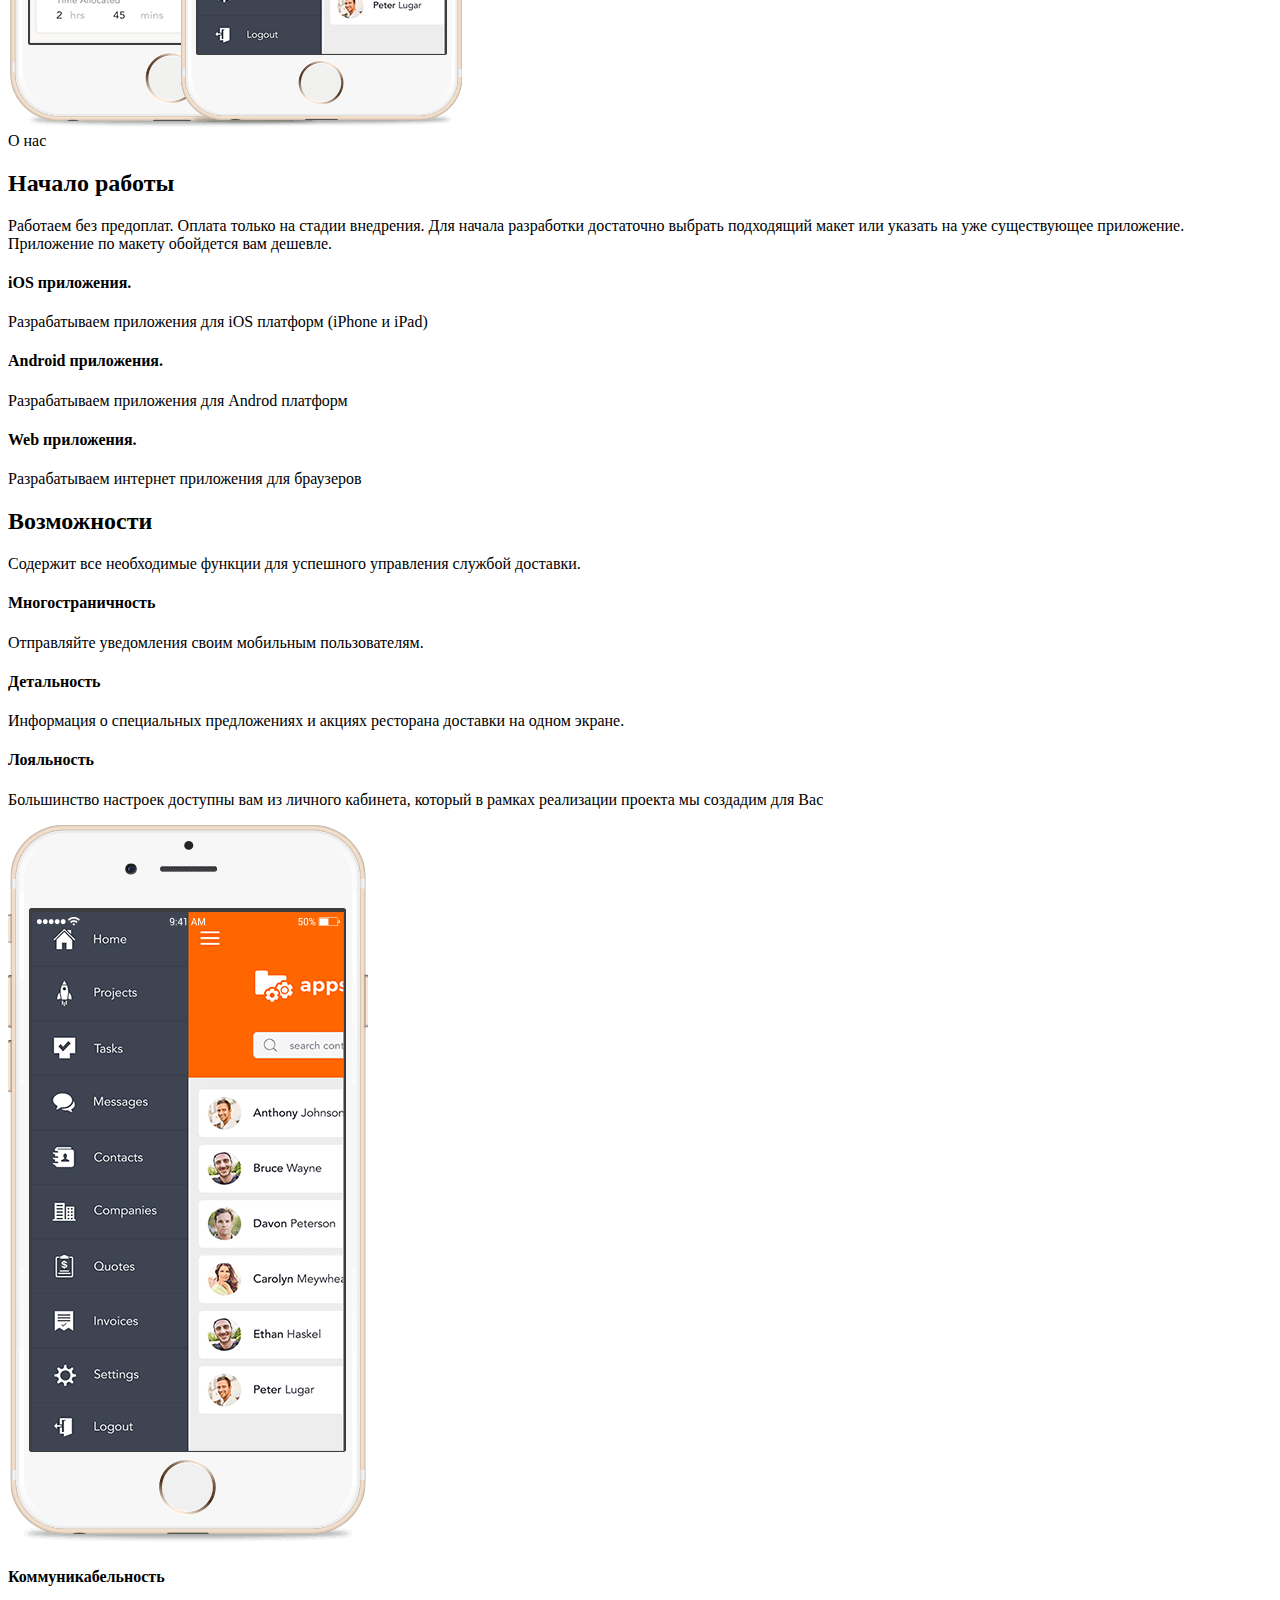
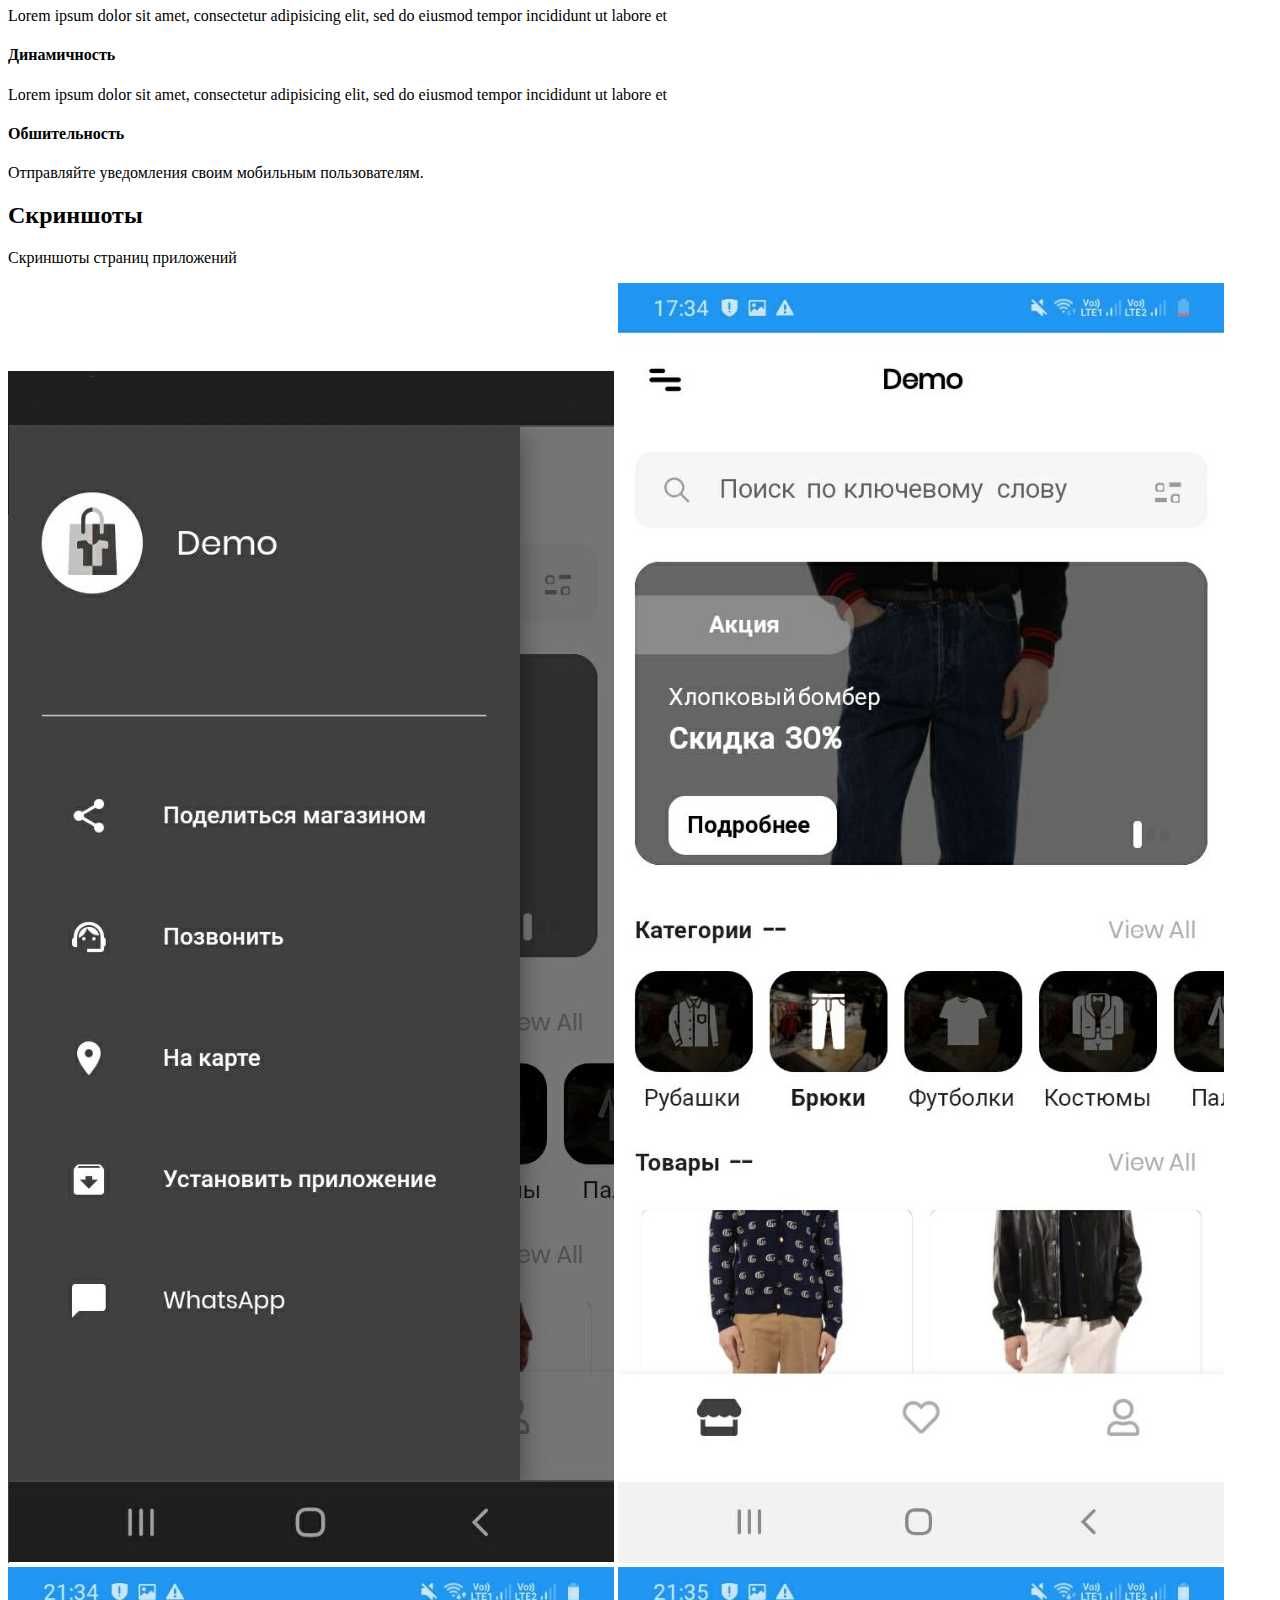
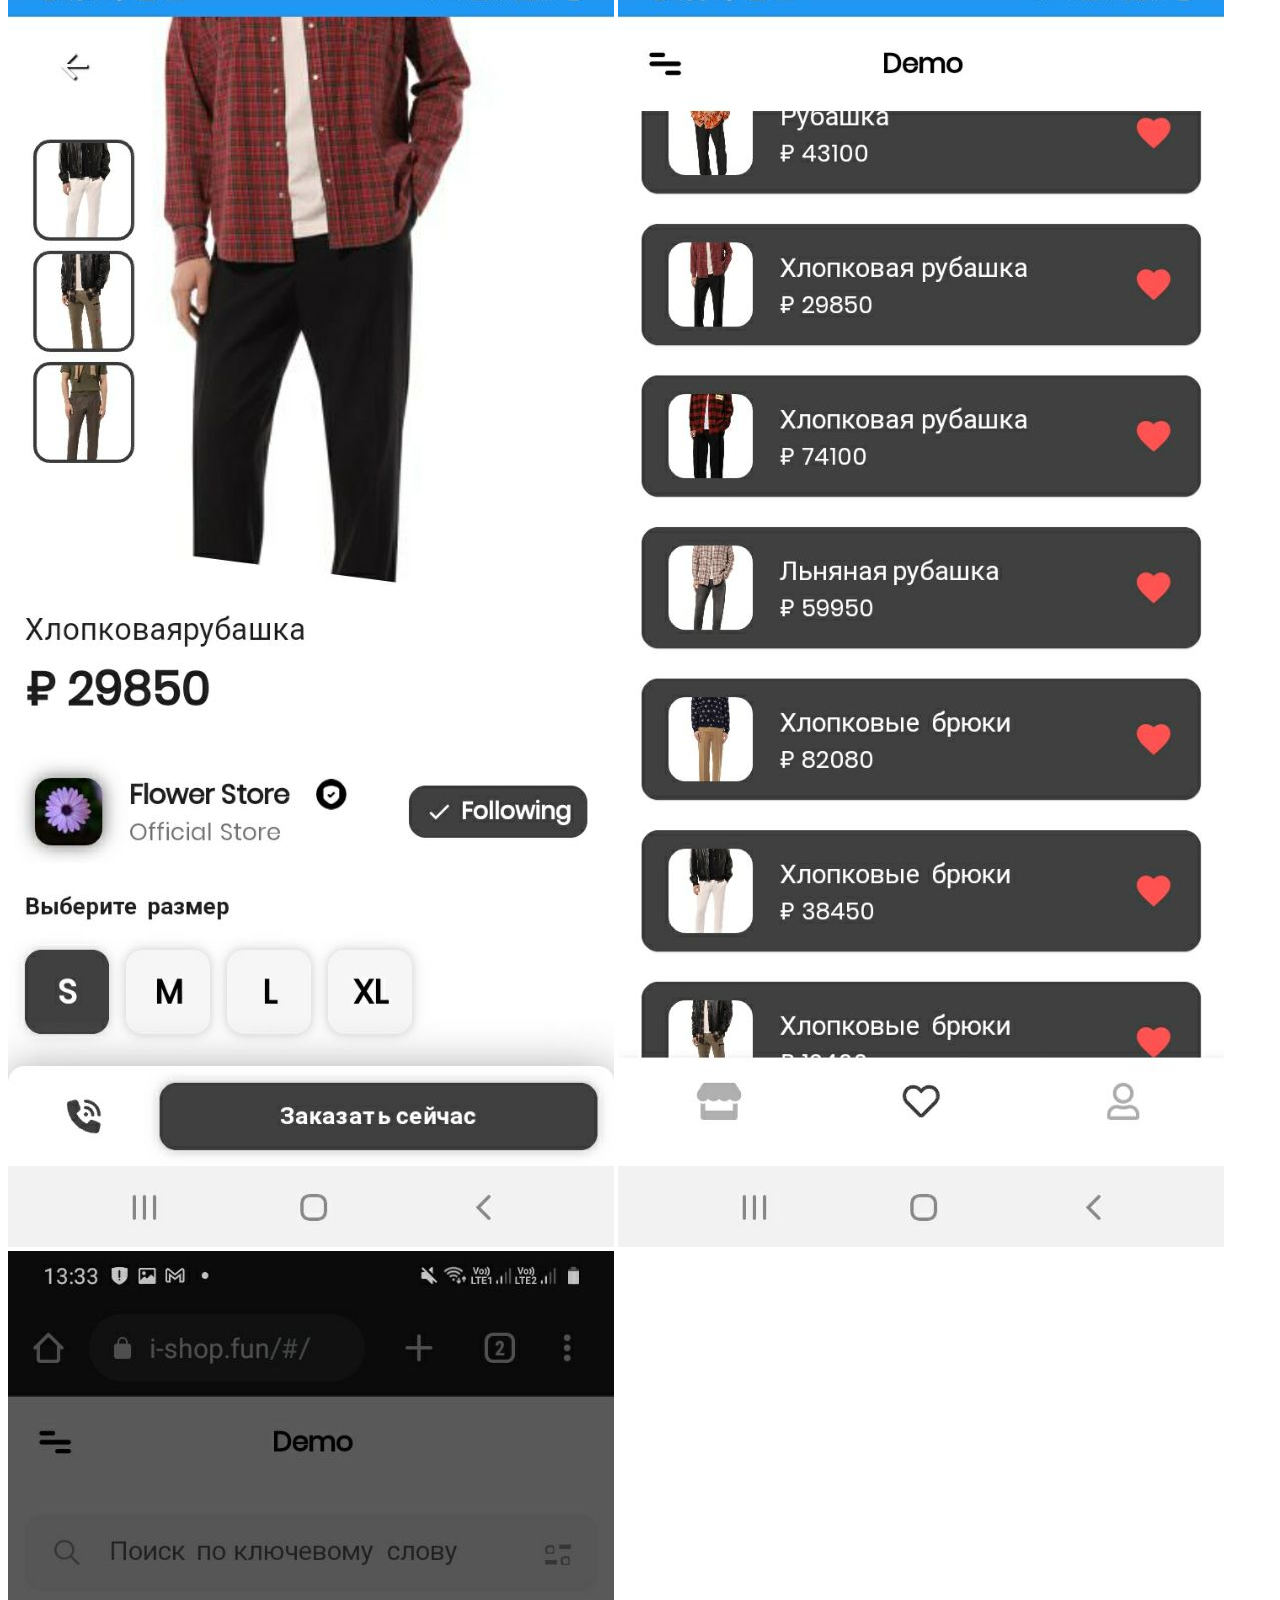
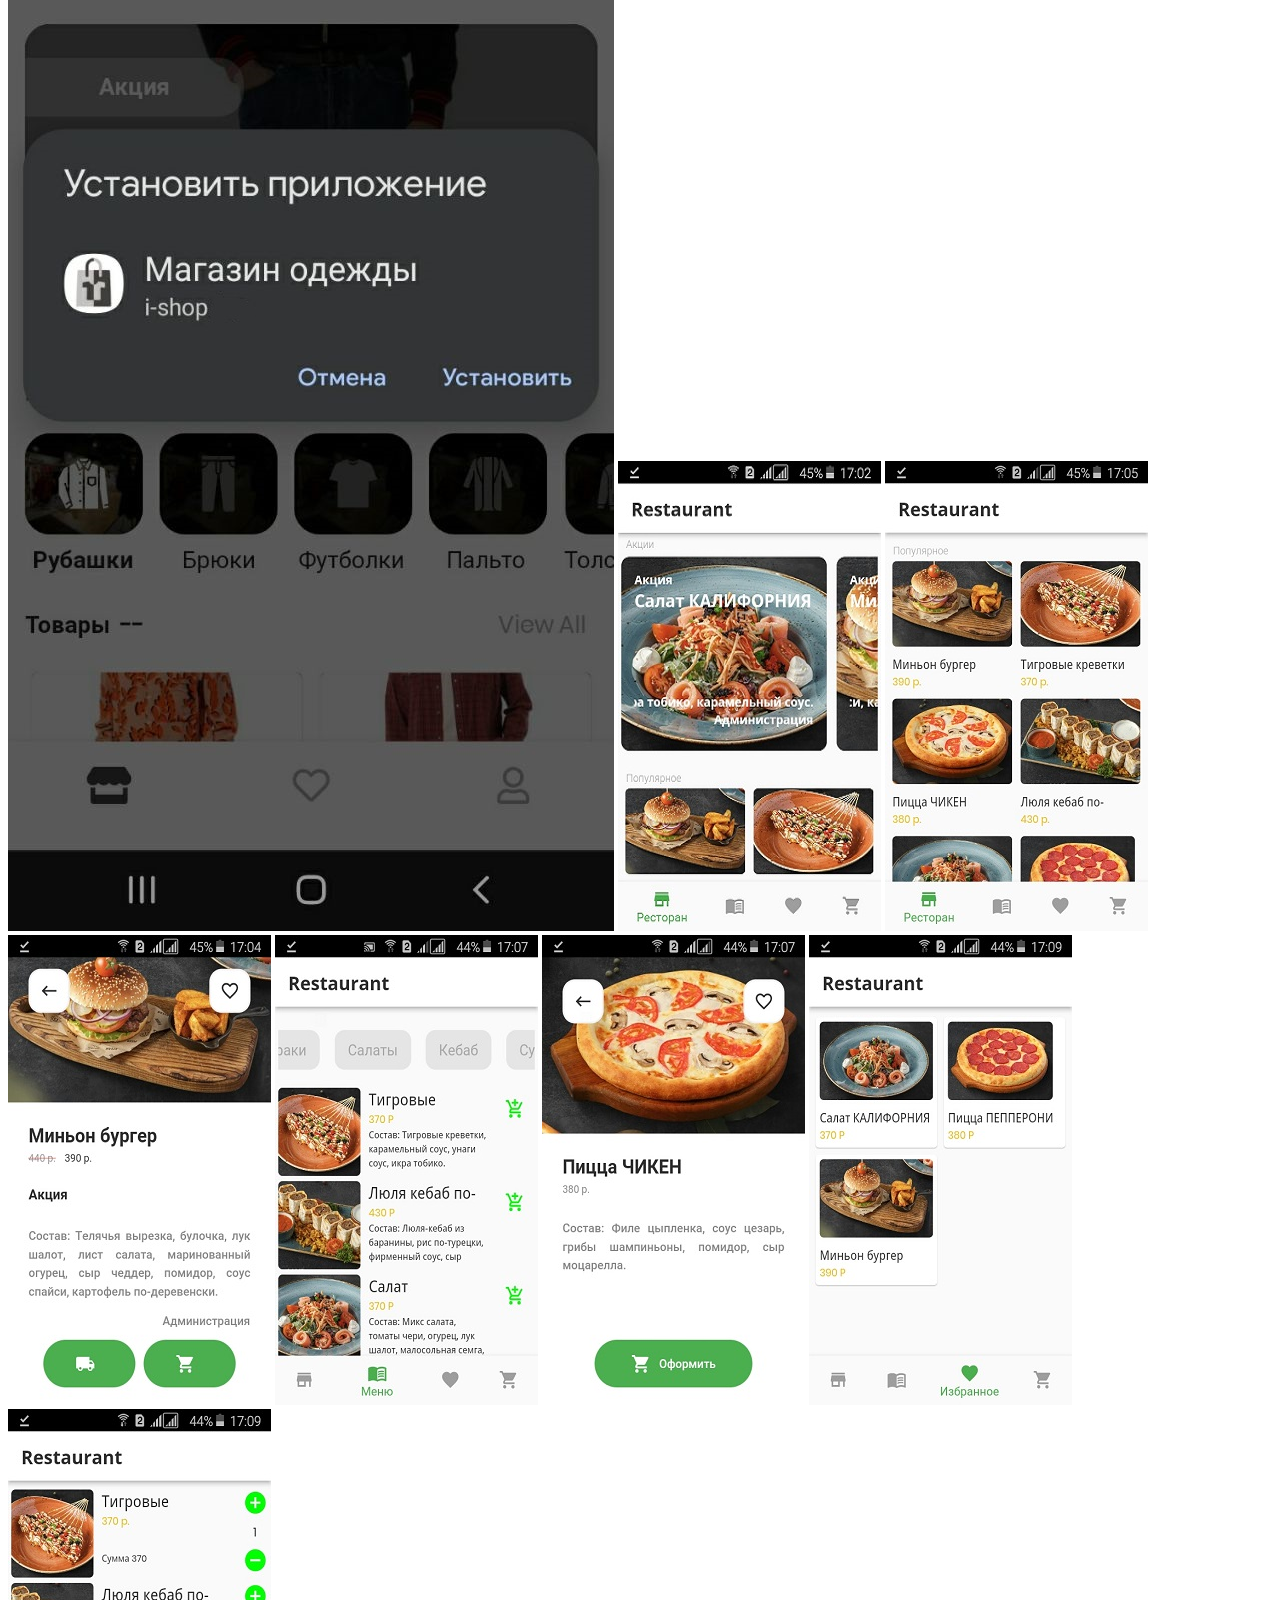
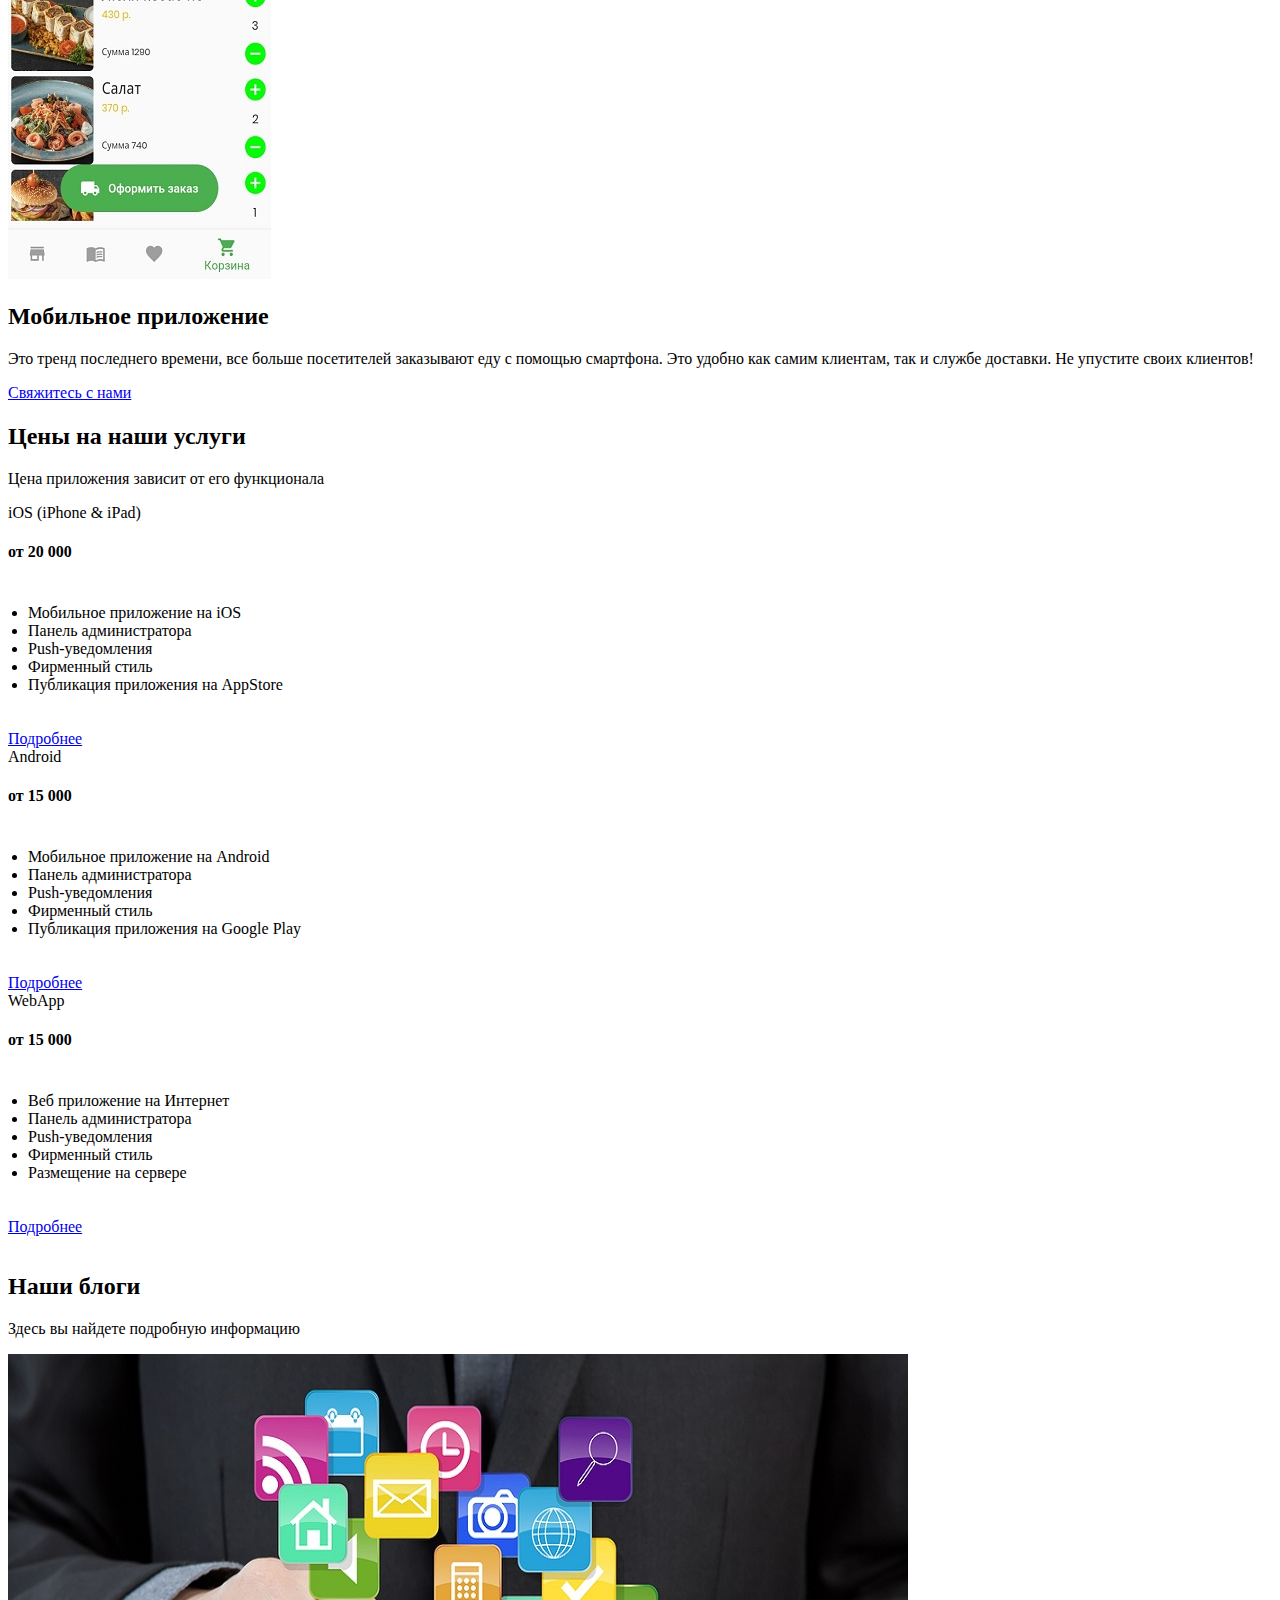
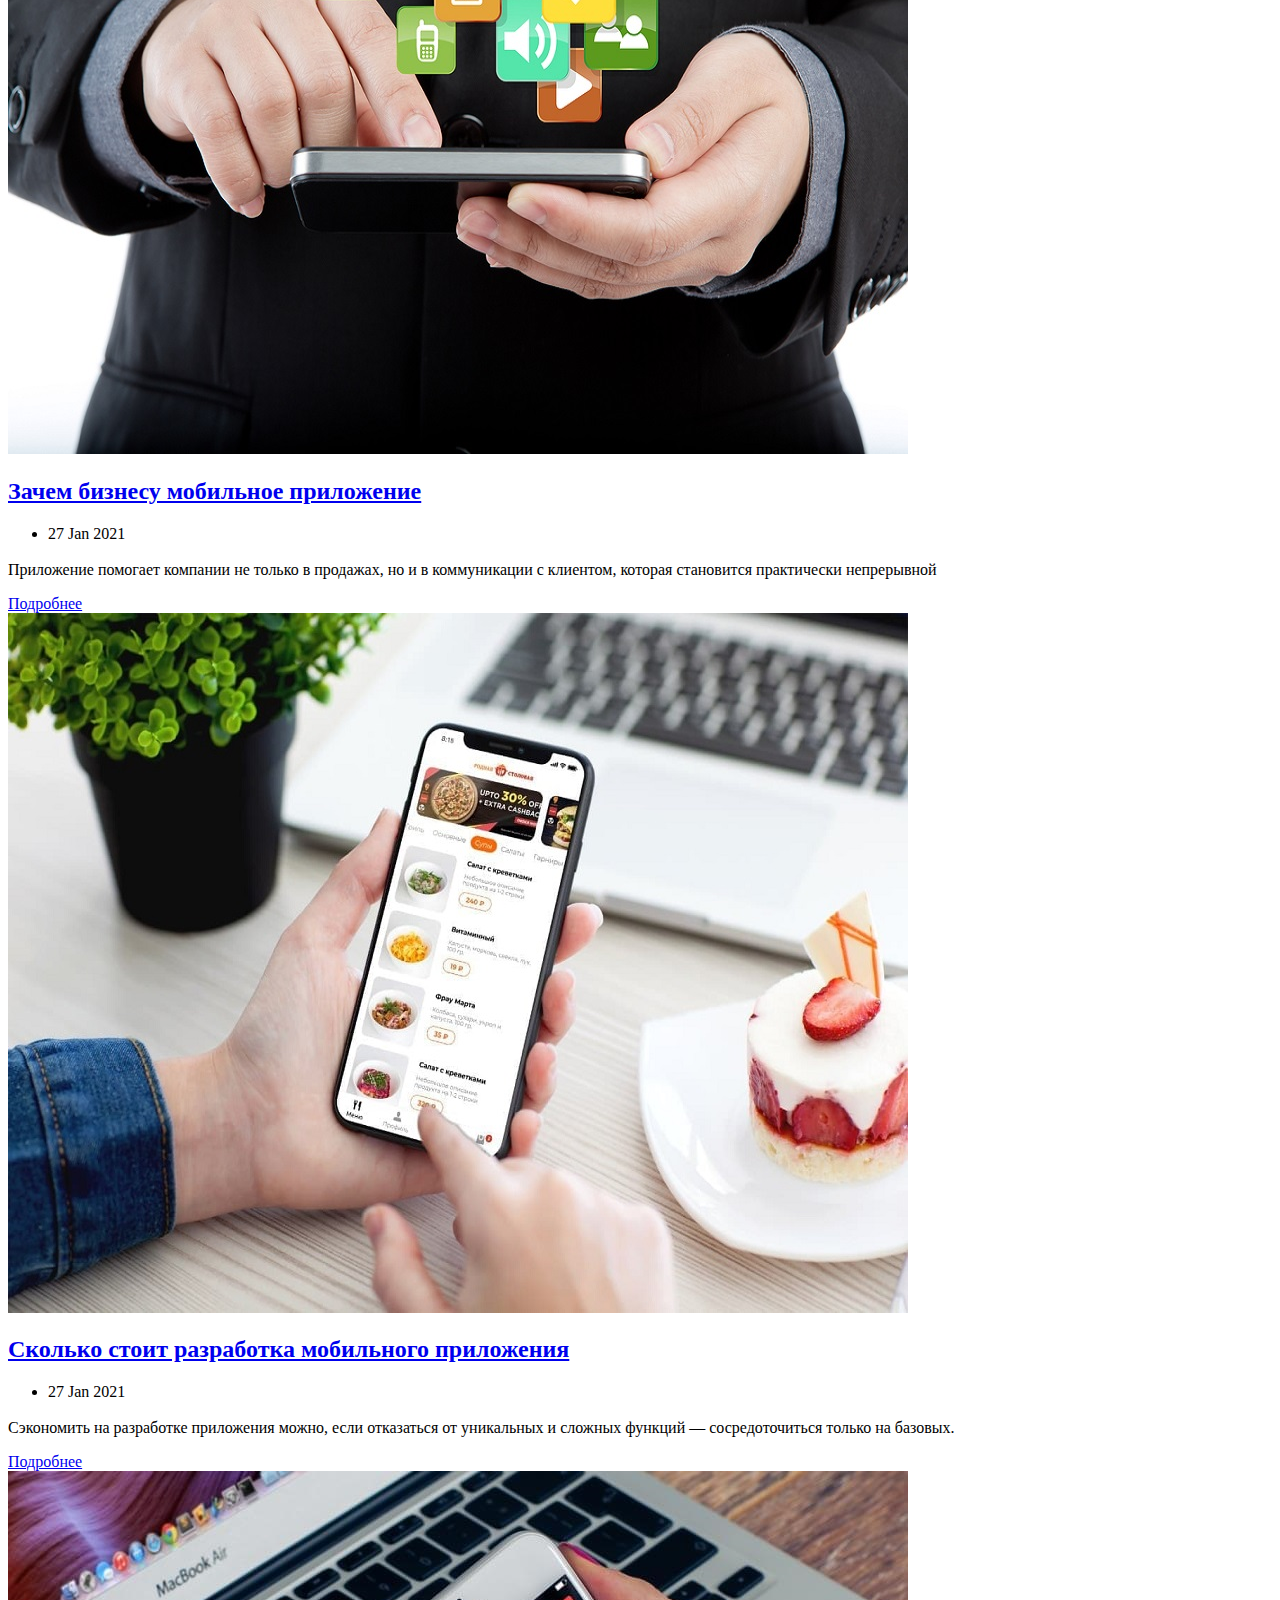
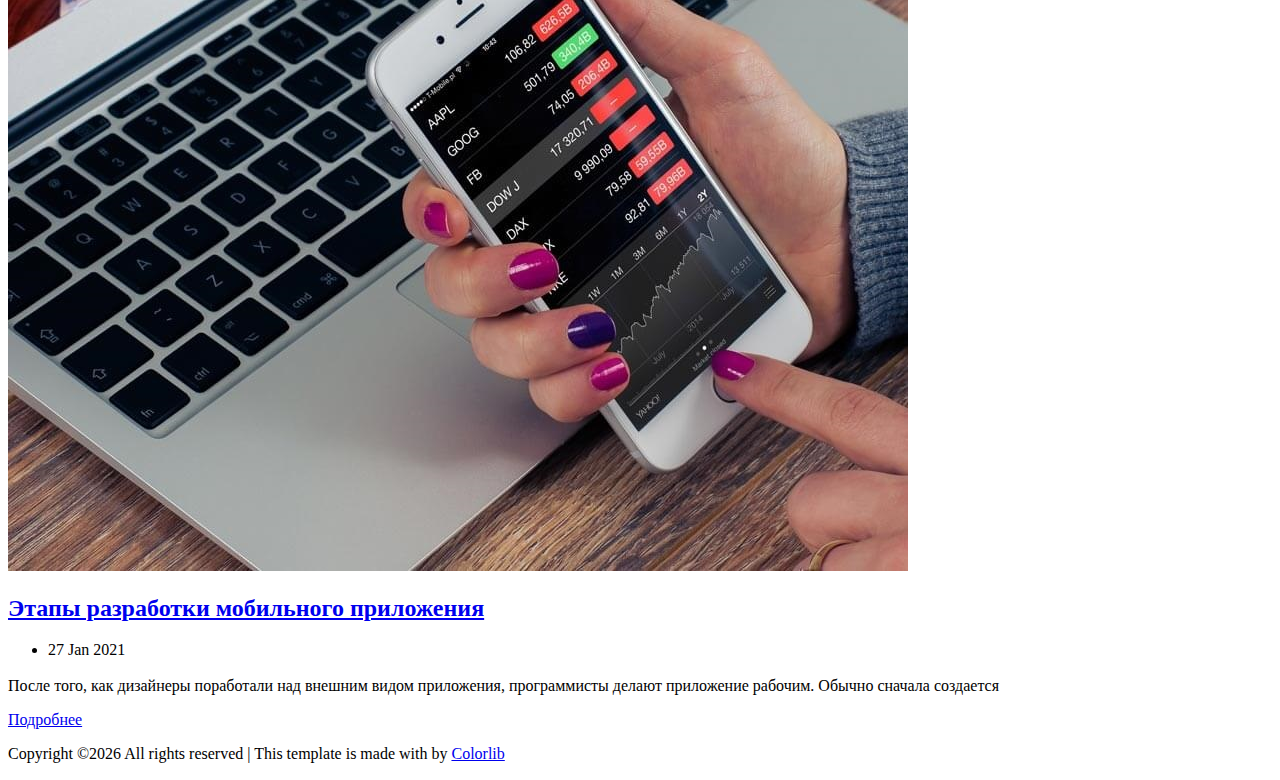
==== commit 165759a5: "Add files via upload" ====
--- a/index.html
+++ b/index.html
@@ -20,7 +20,7 @@
     <link rel="stylesheet" href="assets/css/typography.css">
     <link rel="stylesheet" href="assets/css/style.css">
     <link rel="stylesheet" href="assets/css/responsive.css">
-	<link rel="stylesheet" href="assets/css/whatsapp.css">
+	<link rel="stylesheet" href="assets/css/phone.css">
     <!-- Favicon -->
     <link rel="shortcut icon" type="image/png" href="assets/img/icon/favicon.ico">
     <!-- HTML5 Shim and Respond.js IE8 support of HTML5 elements and media queries -->
@@ -46,7 +46,8 @@
 </script>
 <noscript><div><img src="https://mc.yandex.ru/watch/87068902" style="position:absolute; left:-9999px;" alt="" /></div></noscript>
 <!-- /Yandex.Metrika counter -->
-<a href="https://wa.me/79637069638" target="_blank" title="Написать в Whatsapp" rel="noopener noreferrer"><div class="whatsapp-button"><i class="fa fa-whatsapp"></i></div></a>
+<a href="tel:+79637069638" title="Позвонить"><div class="phone-button"><i class="fa fa-phone"></i></div></a>
+<!--a href="https://wa.me/79637069638" target="_blank" title="Написать в Whatsapp" rel="noopener noreferrer"><div class="whatsapp-button"><i class="fa fa-whatsapp"></i></div></a-->
     <!-- preloader area start -->
     <div id="preloader">
         <div class="spinner"></div>
@@ -241,7 +242,8 @@
                 <p>Это тренд последнего времени, все больше посетителей заказывают еду с помощью смартфона. Это удобно как самим клиентам, так и службе доставки. Не упустите своих клиентов!</p>
             </div>
             <div class="download-btns btn-area text-center">
-                <a href="https://wa.me/79637069638" rel="noopener noreferrer"><i class="fa fa-whatsapp fa-2x"></i>Свяжитесь с нами</a>
+                <!--a href="https://wa.me/79637069638" rel="noopener noreferrer"><i class="fa fa-whatsapp fa-2x"></i>Свяжитесь с нами</a-->
+				<a href="tel:+79637069638" title="Позвонить"><i class="fa fa-phone fa-2x"></i>Свяжитесь с нами</a>
             </div>
         </div>
     </section>
--- a/assets/css/phone.css
+++ b/assets/css/phone.css
@@ -0,0 +1,126 @@
+.fa{
+	vertical-align: middle;
+}
+.phone-button {
+    position: fixed;
+    right: 0px;
+    bottom: 0px;
+    transform: translate(-50%, -50%);
+    background: #fe601a;
+    border-radius: 50%;
+    width: 55px;
+    height: 55px;
+    color: #fff;
+    text-align: center;
+    line-height: 50px;
+    font-size: 30px;
+    z-index: 9999;
+}
+.phone-button a {
+    color: #fff;
+}
+.phone-button:before,
+.phone-button:after {
+    content: " ";
+    display: block;
+    position: absolute;
+    border: 50%;
+    border: 1px solid #fe601a;
+    left: -20px;
+    right: -20px;
+    top: -20px;
+    bottom: -20px;
+    border-radius: 50%;
+    animation: animate 1.5s linear infinite;
+    opacity: 0;
+    backface-visibility: hidden; 
+}
+.phone-button:after{
+    animation-delay: .5s;
+}
+.phone-button i {
+        color:#fff;
+        transition:.3s;
+        animation: 3000ms ease 0s normal none 1 running shake;
+        animation-iteration-count: infinite;
+}
+@keyframes animate
+{
+    0%
+    {
+        transform: scale(0.5);
+        opacity: 0;
+    }
+    50%
+    {
+        opacity: 1;
+    }
+    100%
+    {
+        transform: scale(1.2);
+        opacity: 0;
+    }
+}
+@keyframes shake {
+0% {
+    transform: rotateZ(0deg);
+        -ms-transform: rotateZ(0deg);
+        -webkit-transform: rotateZ(0deg);
+}
+10% {
+    transform: rotateZ(-30deg);
+        -ms-transform: rotateZ(-30deg);
+        -webkit-transform: rotateZ(-30deg);
+}
+20% {
+    transform: rotateZ(15deg);
+        -ms-transform: rotateZ(15deg);
+        -webkit-transform: rotateZ(15deg);
+}
+30% {
+    transform: rotateZ(-10deg);
+        -ms-transform: rotateZ(-10deg);
+        -webkit-transform: rotateZ(-10deg);
+}
+40% {
+    transform: rotateZ(7.5deg);
+        -ms-transform: rotateZ(7.5deg);
+        -webkit-transform: rotateZ(7.5deg);
+}
+50% {
+    transform: rotateZ(-6deg);
+        -ms-transform: rotateZ(-6deg);
+        -webkit-transform: rotateZ(-6deg);
+}
+60% {
+    transform: rotateZ(5deg);
+        -ms-transform: rotateZ(5deg);
+        -webkit-transform: rotateZ(5deg);
+}
+70% {
+    transform: rotateZ(-4.28571deg);
+        -ms-transform: rotateZ(-4.28571deg);
+        -webkit-transform: rotateZ(-4.28571deg);
+}
+80% {
+    transform: rotateZ(3.75deg);
+        -ms-transform: rotateZ(3.75deg);
+        -webkit-transform: rotateZ(3.75deg);
+}
+90% {
+    transform: rotateZ(-3.33333deg);
+        -ms-transform: rotateZ(-3.33333deg);
+        -webkit-transform: rotateZ(-3.33333deg);
+}
+100% {
+    transform: rotateZ(0deg);
+        -ms-transform: rotateZ(0deg);
+        -webkit-transform: rotateZ(0deg);
+}
+}
+@media (max-width : 800px) {  
+.phone-button {   
+    bottom: 0px; /*отступ кнопки снизу от экрана*/
+    right: 0px; /*отступ кнопки слева от экрана(right - справа)*/
+  }
+}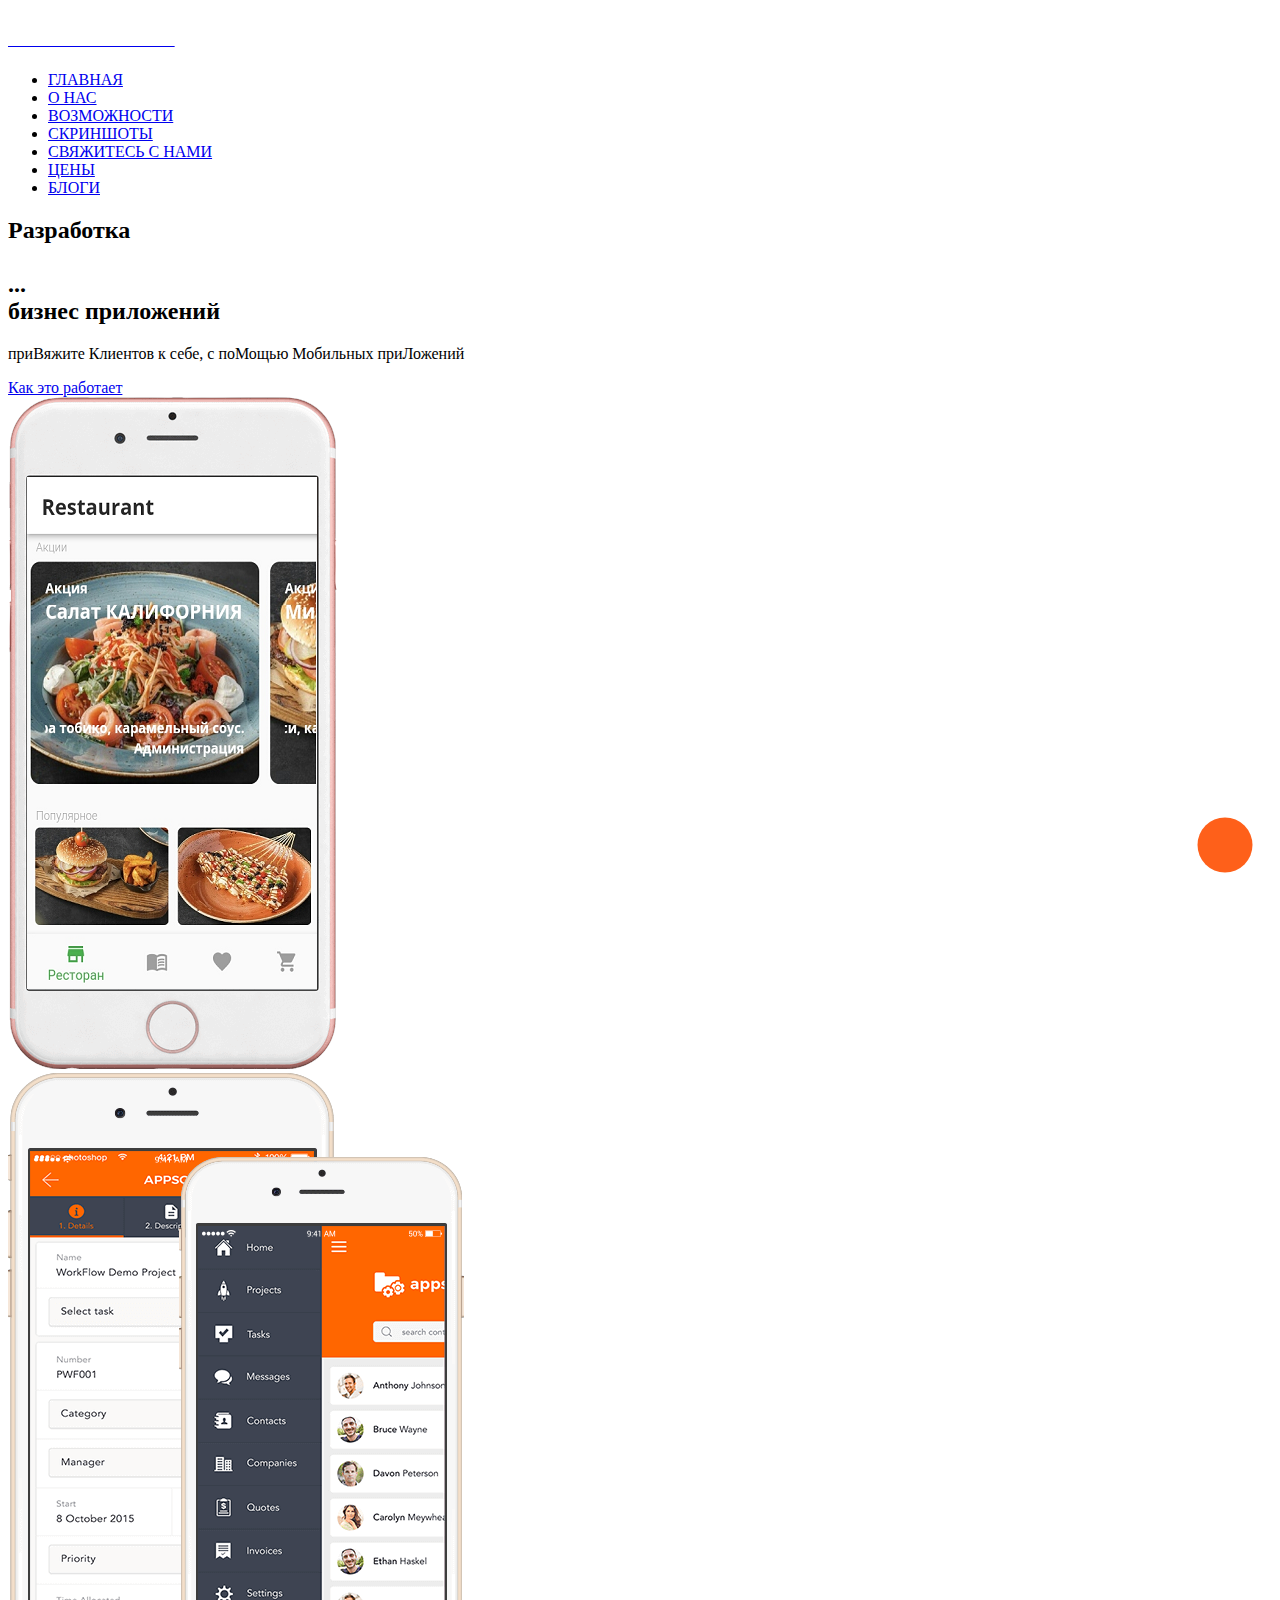
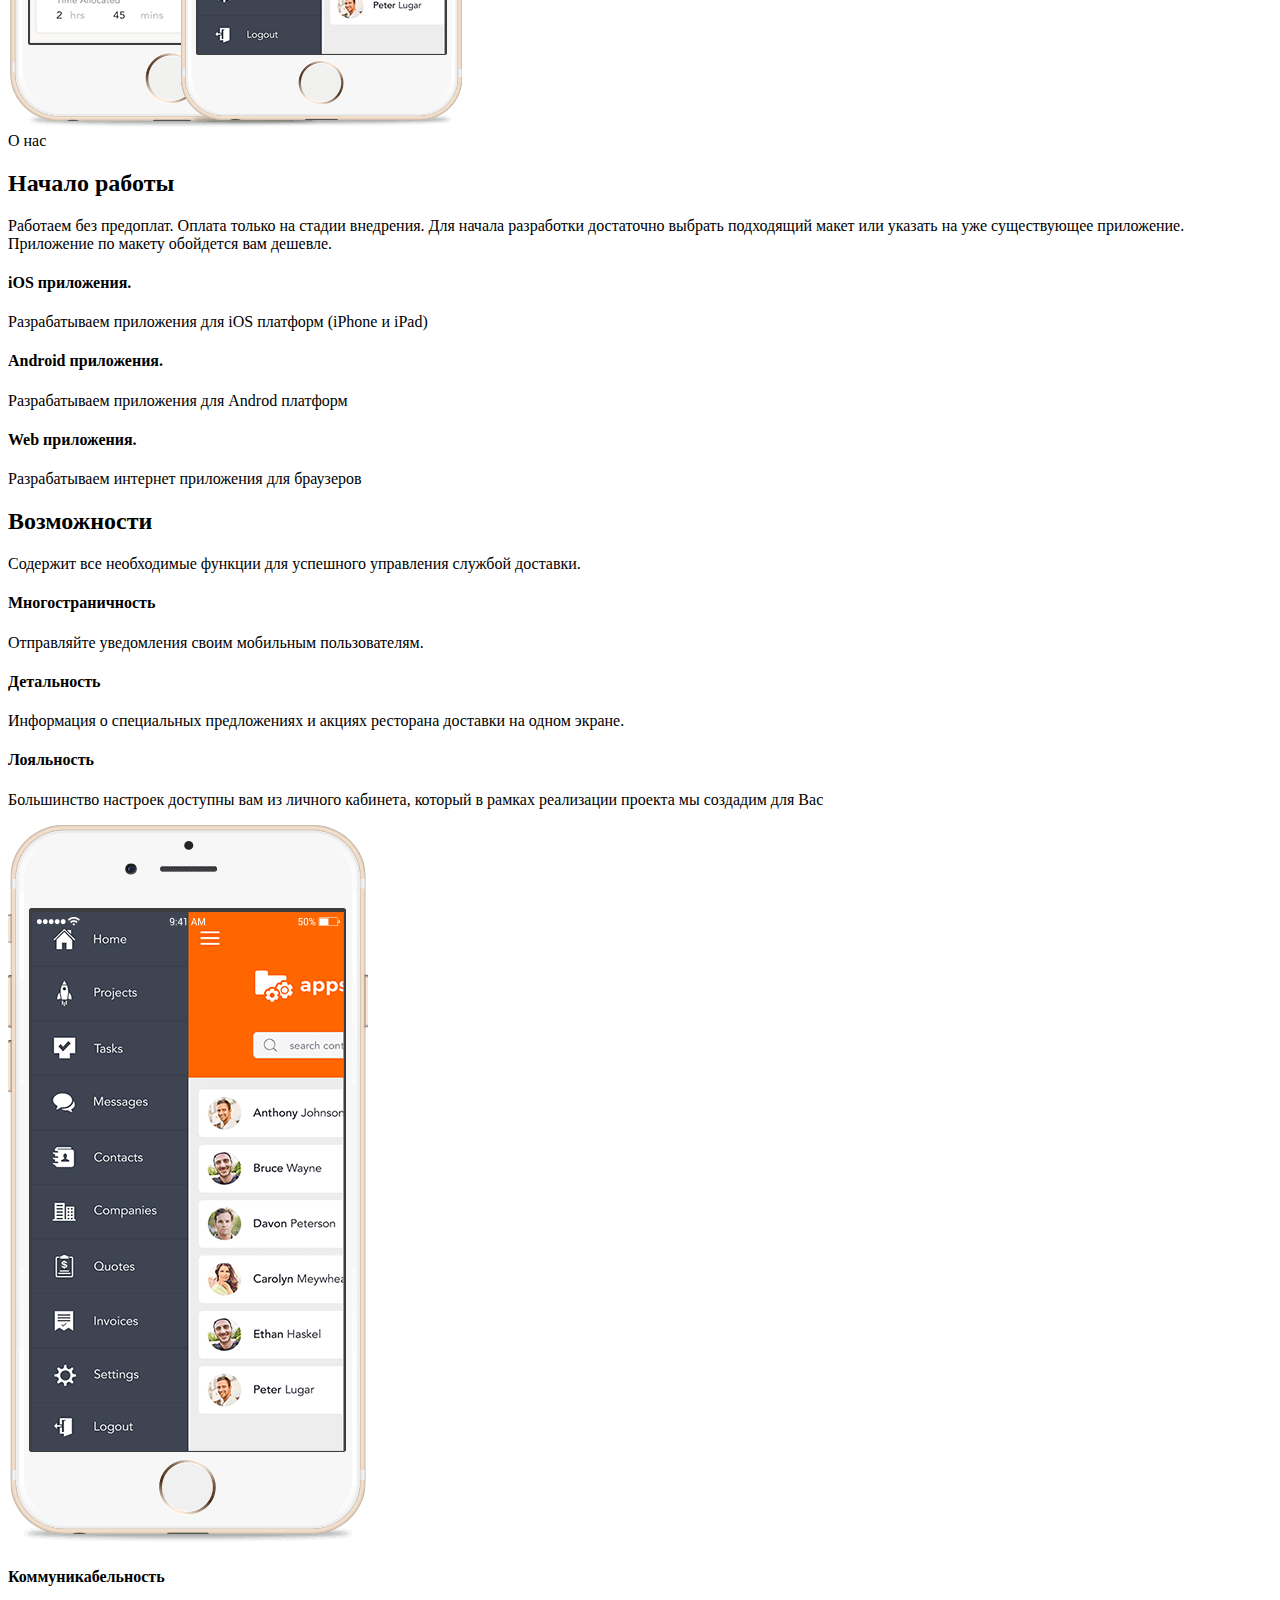
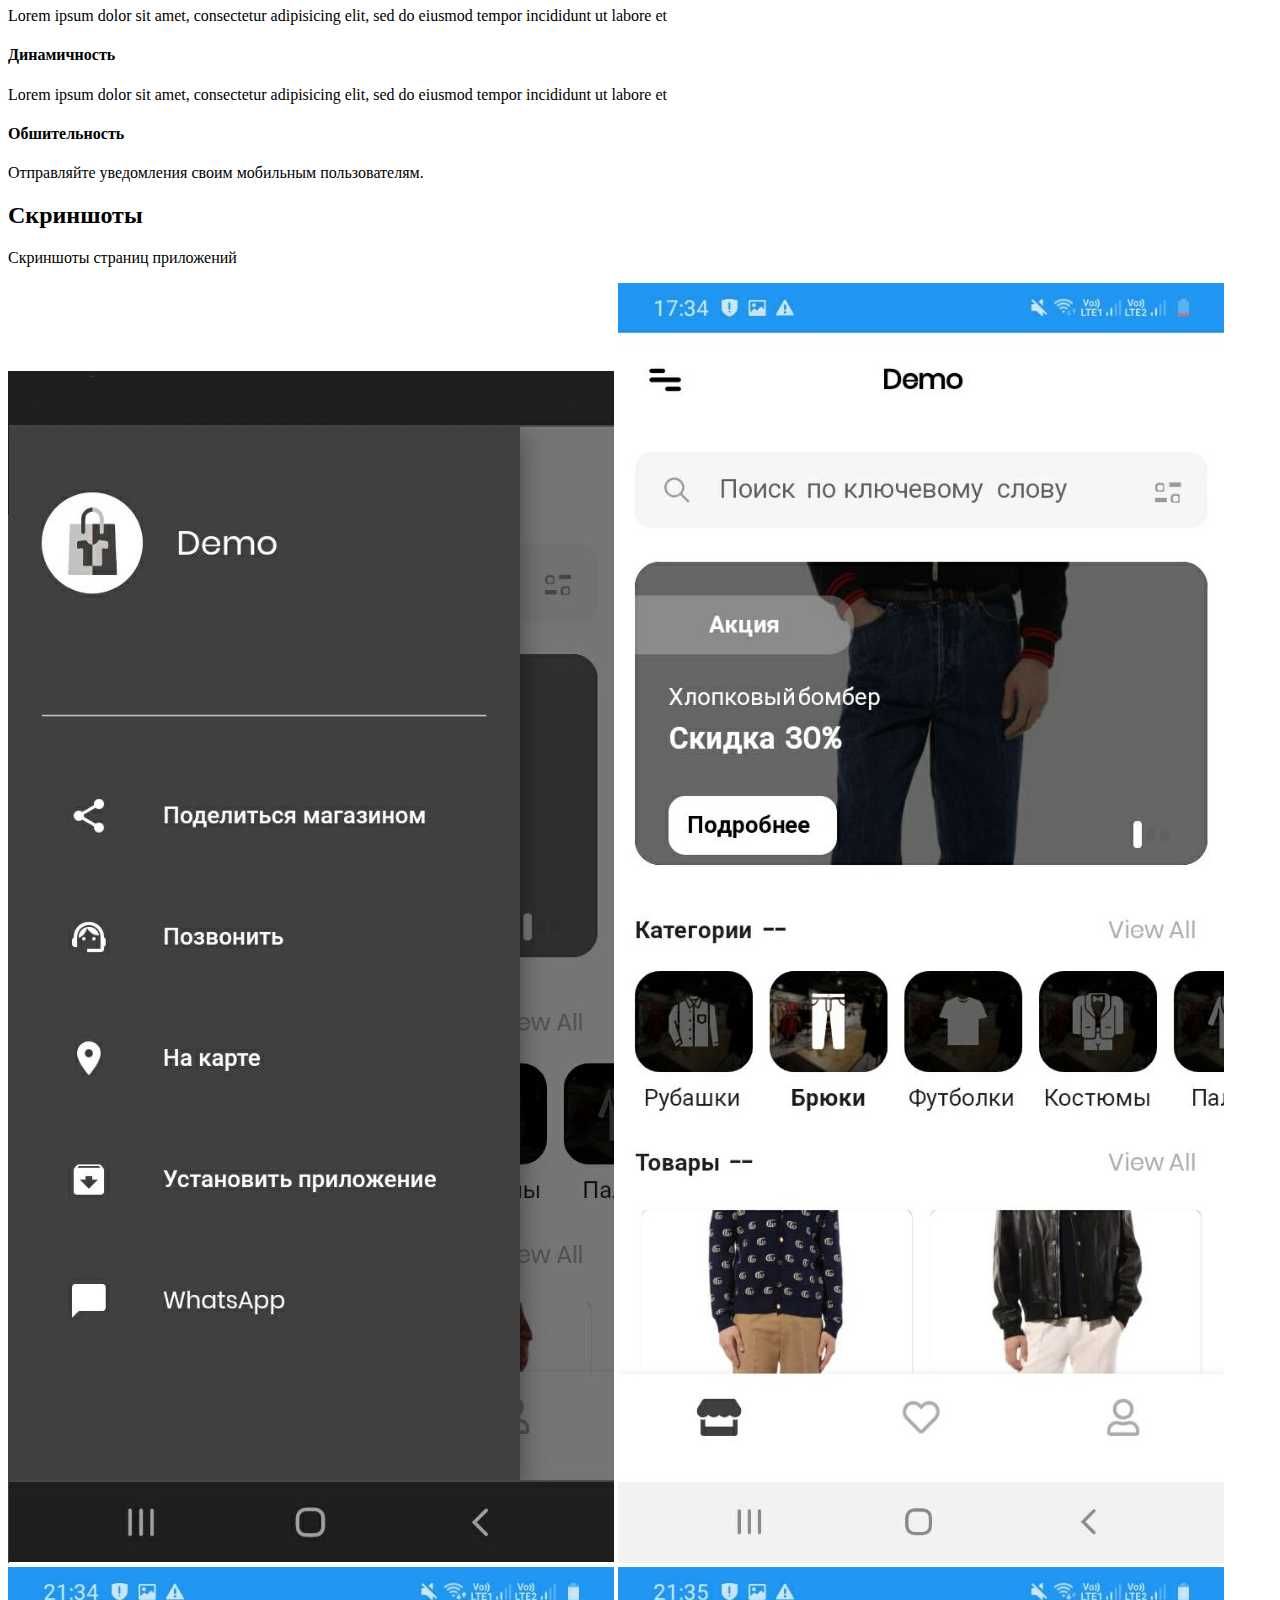
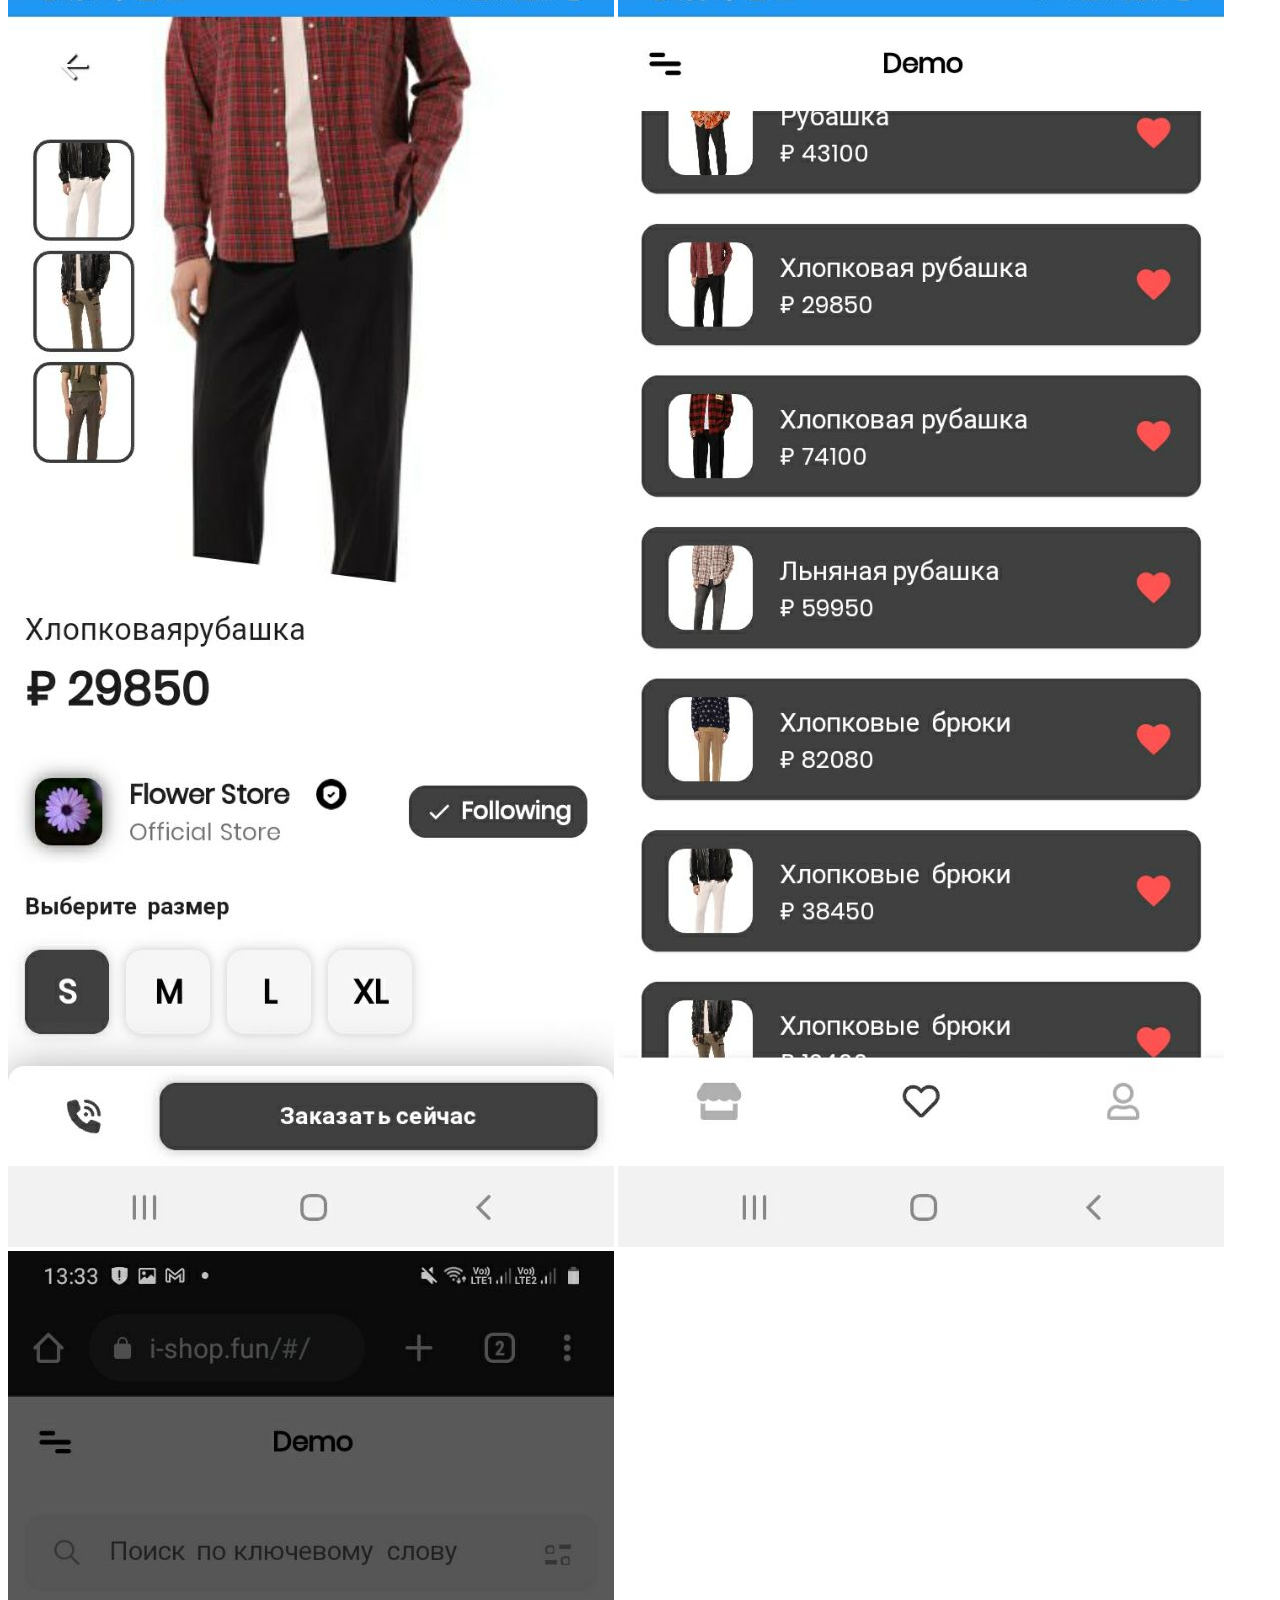
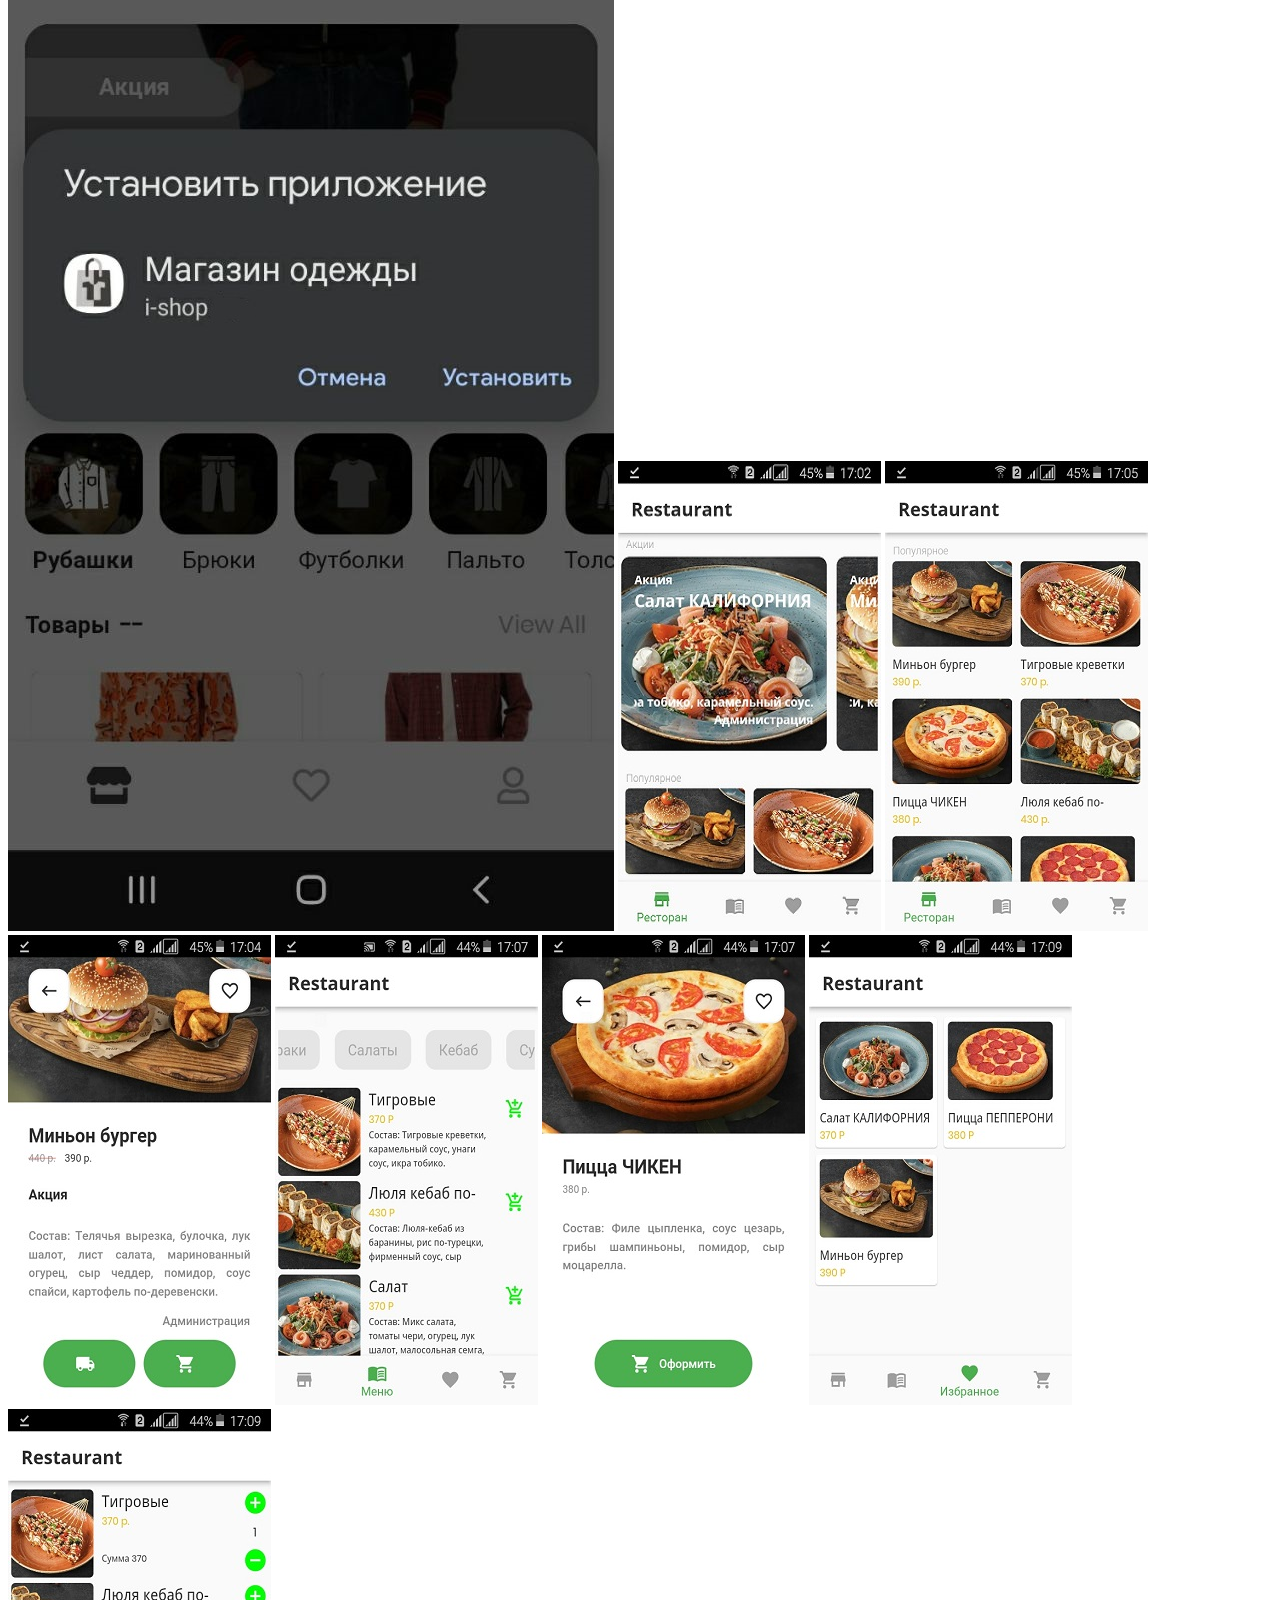
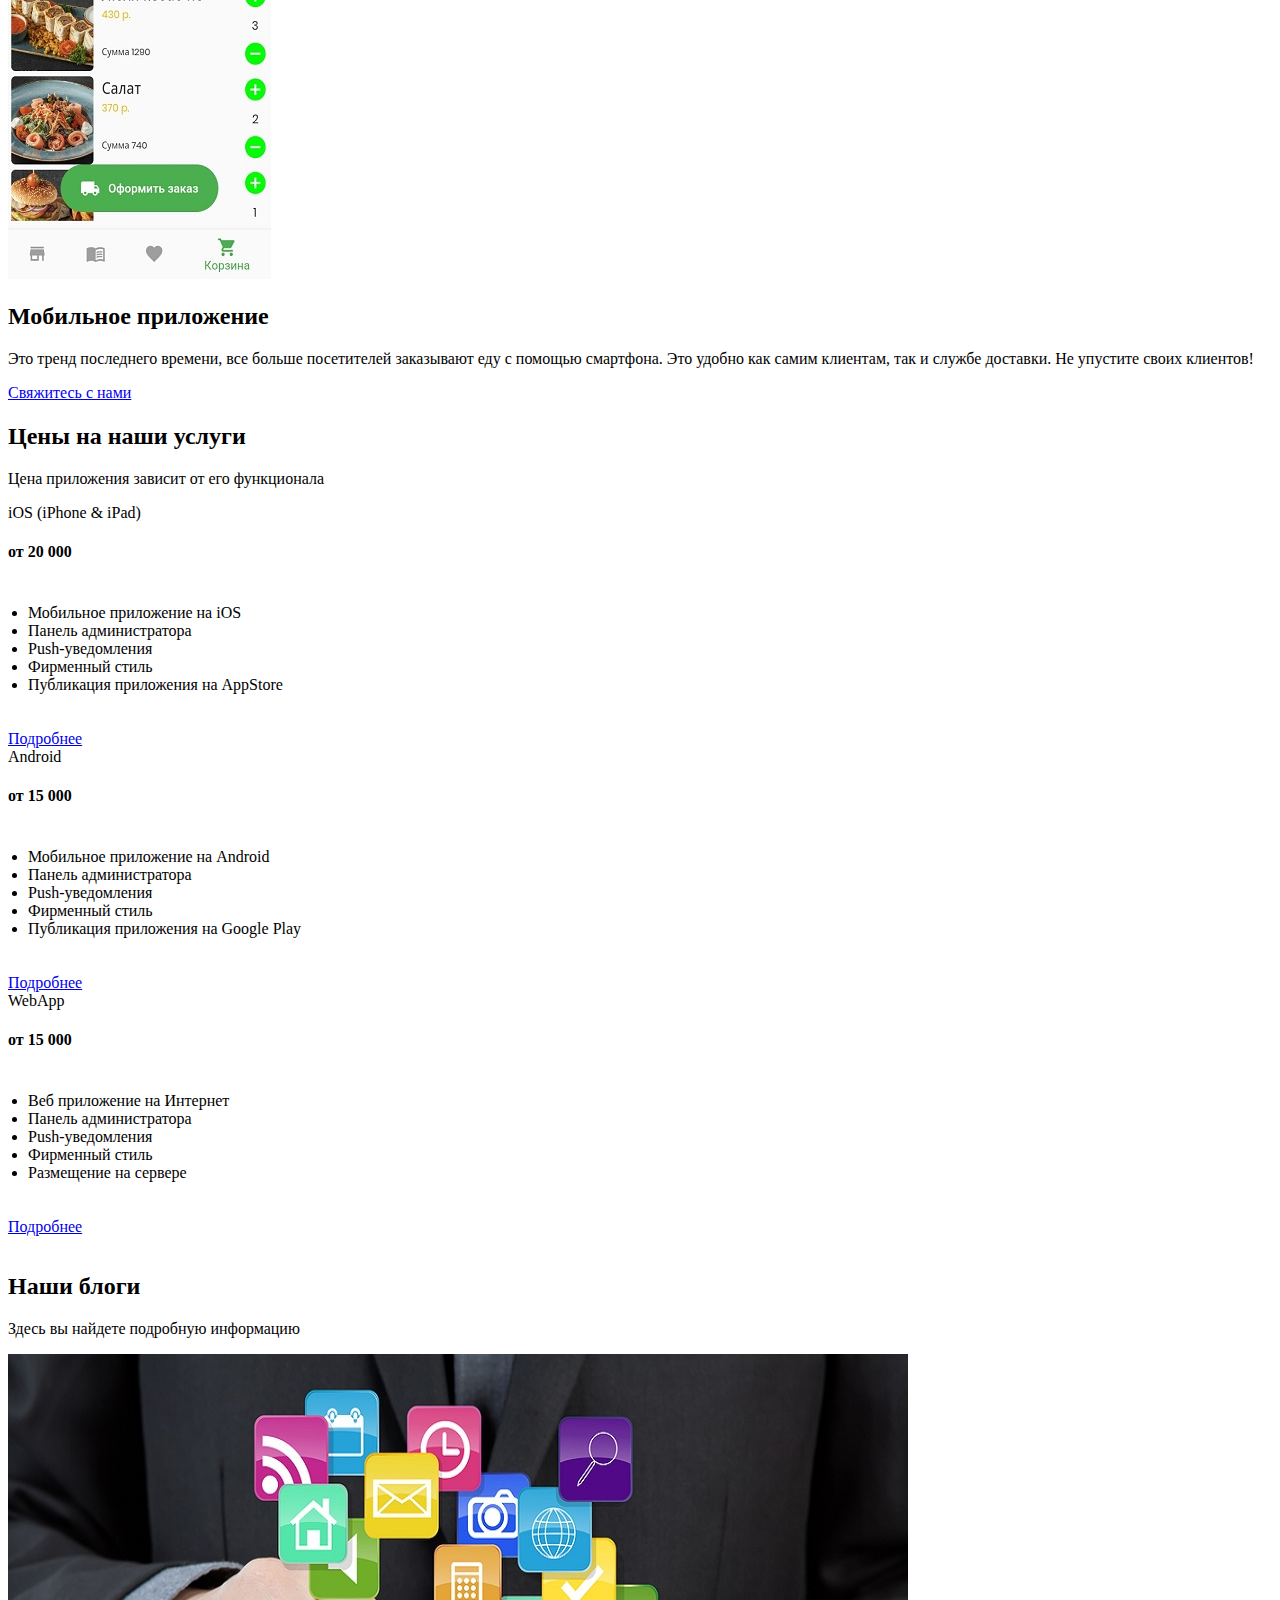
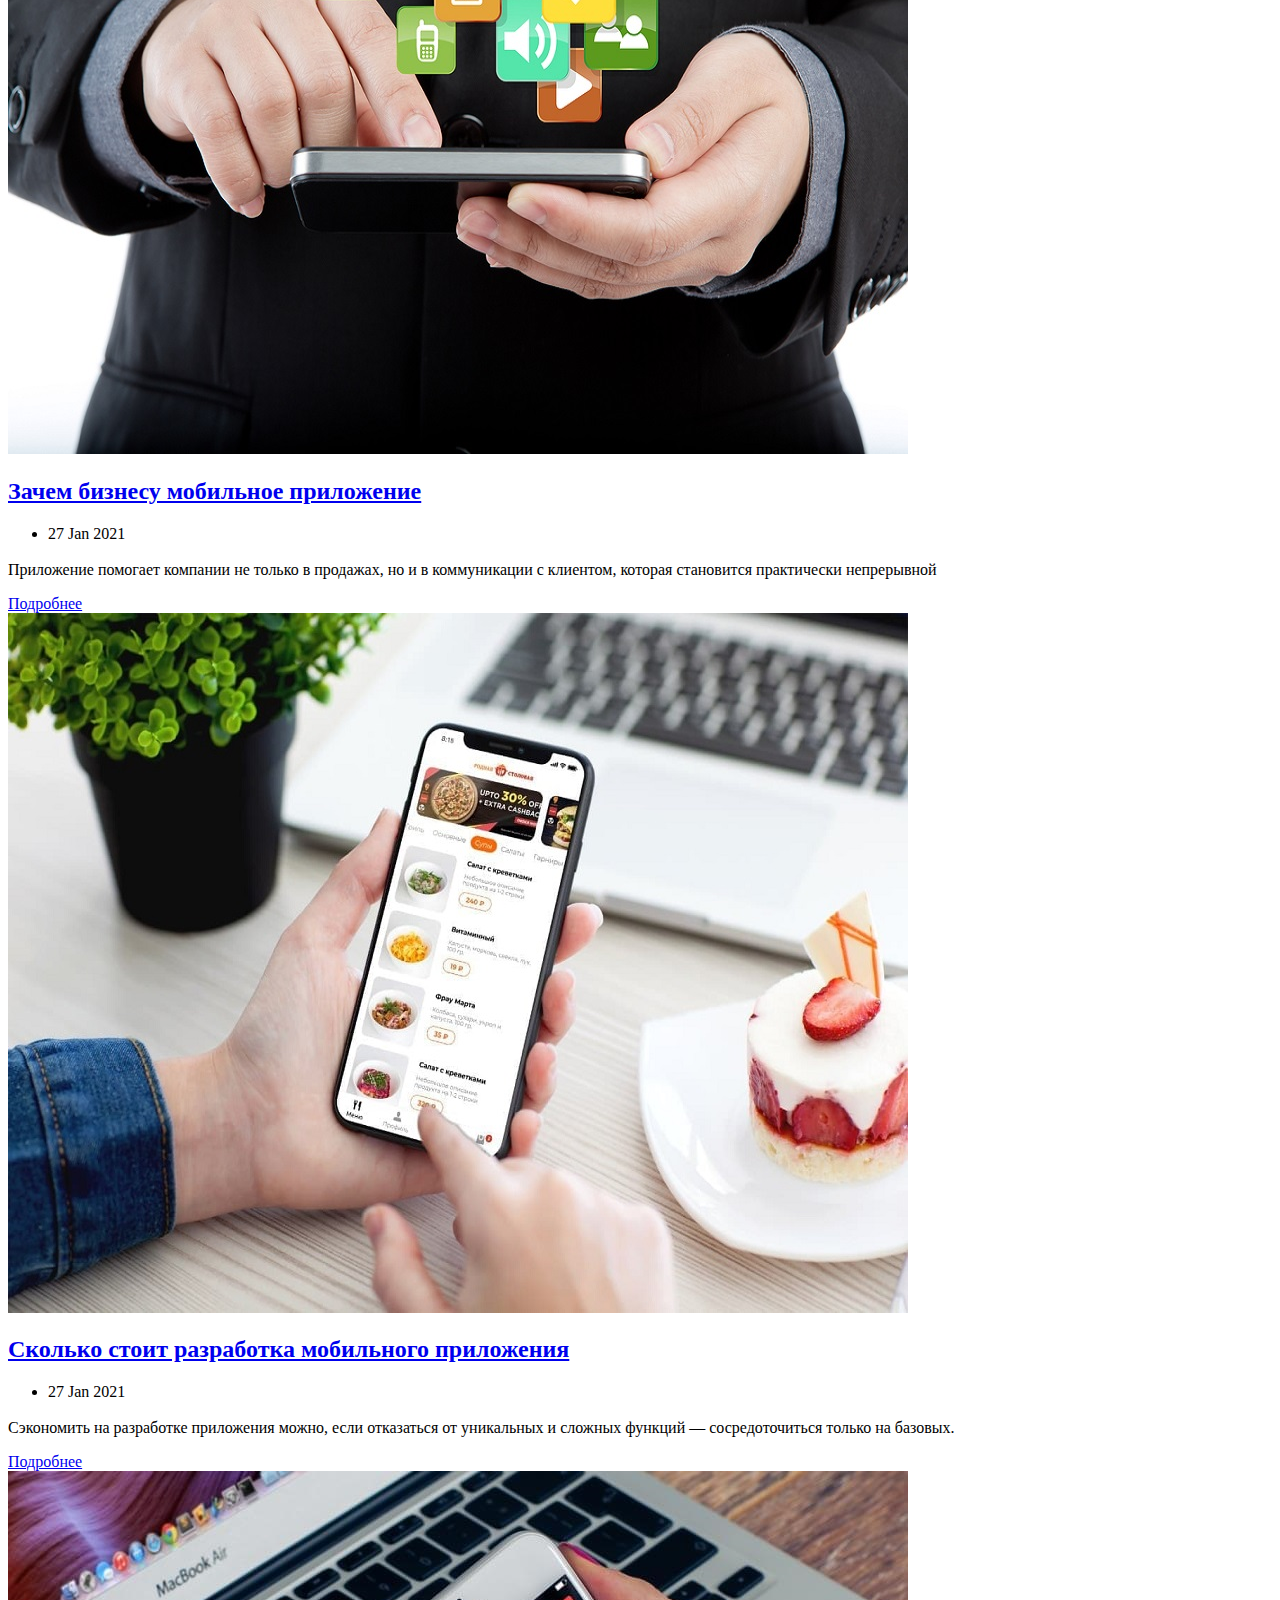
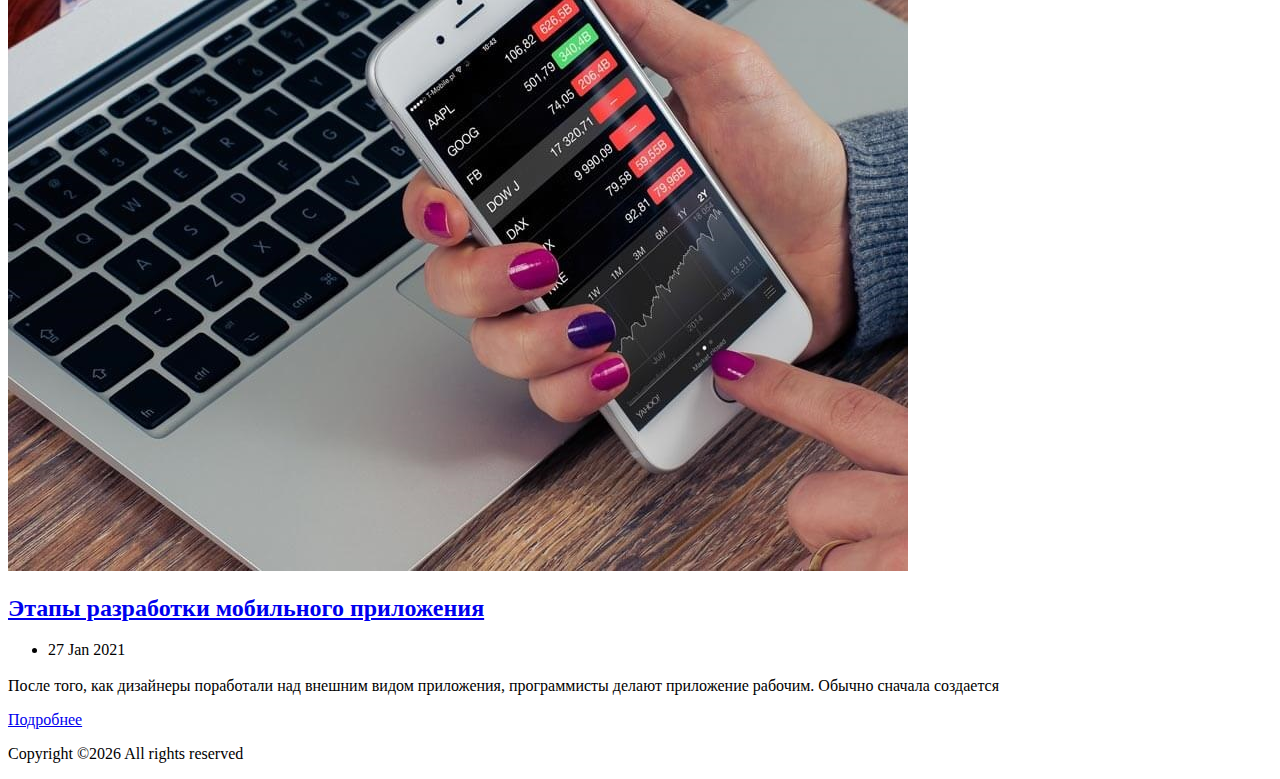
==== commit 9319ccd6: "Update index.html" ====
--- a/index.html
+++ b/index.html
@@ -35,16 +35,18 @@
 <!-- Yandex.Metrika counter -->
 <script type="text/javascript" >
    (function(m,e,t,r,i,k,a){m[i]=m[i]||function(){(m[i].a=m[i].a||[]).push(arguments)};
-   m[i].l=1*new Date();k=e.createElement(t),a=e.getElementsByTagName(t)[0],k.async=1,k.src=r,a.parentNode.insertBefore(k,a)})
+   m[i].l=1*new Date();
+   for (var j = 0; j < document.scripts.length; j++) {if (document.scripts[j].src === r) { return; }}
+   k=e.createElement(t),a=e.getElementsByTagName(t)[0],k.async=1,k.src=r,a.parentNode.insertBefore(k,a)})
    (window, document, "script", "https://mc.yandex.ru/metrika/tag.js", "ym");
 
-   ym(87068902, "init", {
+   ym(96195686, "init", {
         clickmap:true,
         trackLinks:true,
         accurateTrackBounce:true
    });
 </script>
-<noscript><div><img src="https://mc.yandex.ru/watch/87068902" style="position:absolute; left:-9999px;" alt="" /></div></noscript>
+<noscript><div><img src="https://mc.yandex.ru/watch/96195686" style="position:absolute; left:-9999px;" alt="" /></div></noscript>
 <!-- /Yandex.Metrika counter -->
 <a href="tel:+79637069638" title="Позвонить"><div class="phone-button"><i class="fa fa-phone"></i></div></a>
 <!--a href="https://wa.me/79637069638" target="_blank" title="Написать в Whatsapp" rel="noopener noreferrer"><div class="whatsapp-button"><i class="fa fa-whatsapp"></i></div></a-->
@@ -407,9 +409,7 @@
         <div class="footer-area bg-theme ptb--50">
             <div class="container">
                 <div class="footer-inner">
-                     <p class="copy-right"><!-- Link back to Colorlib can't be removed. Template is licensed under CC BY 3.0. -->
-Copyright &copy;<script>document.write(new Date().getFullYear());</script> All rights reserved | This template is made with <i class="fa fa-heart-o" aria-hidden="true"></i> by <a href="https://colorlib.com" target="_blank">Colorlib</a>
-<!-- Link back to Colorlib can't be removed. Template is licensed under CC BY 3.0. --></p>
+                     <p class="copy-right">Copyright &copy;<script>document.write(new Date().getFullYear());</script> All rights reserved</p>
                 </div>
             </div>
         </div>
